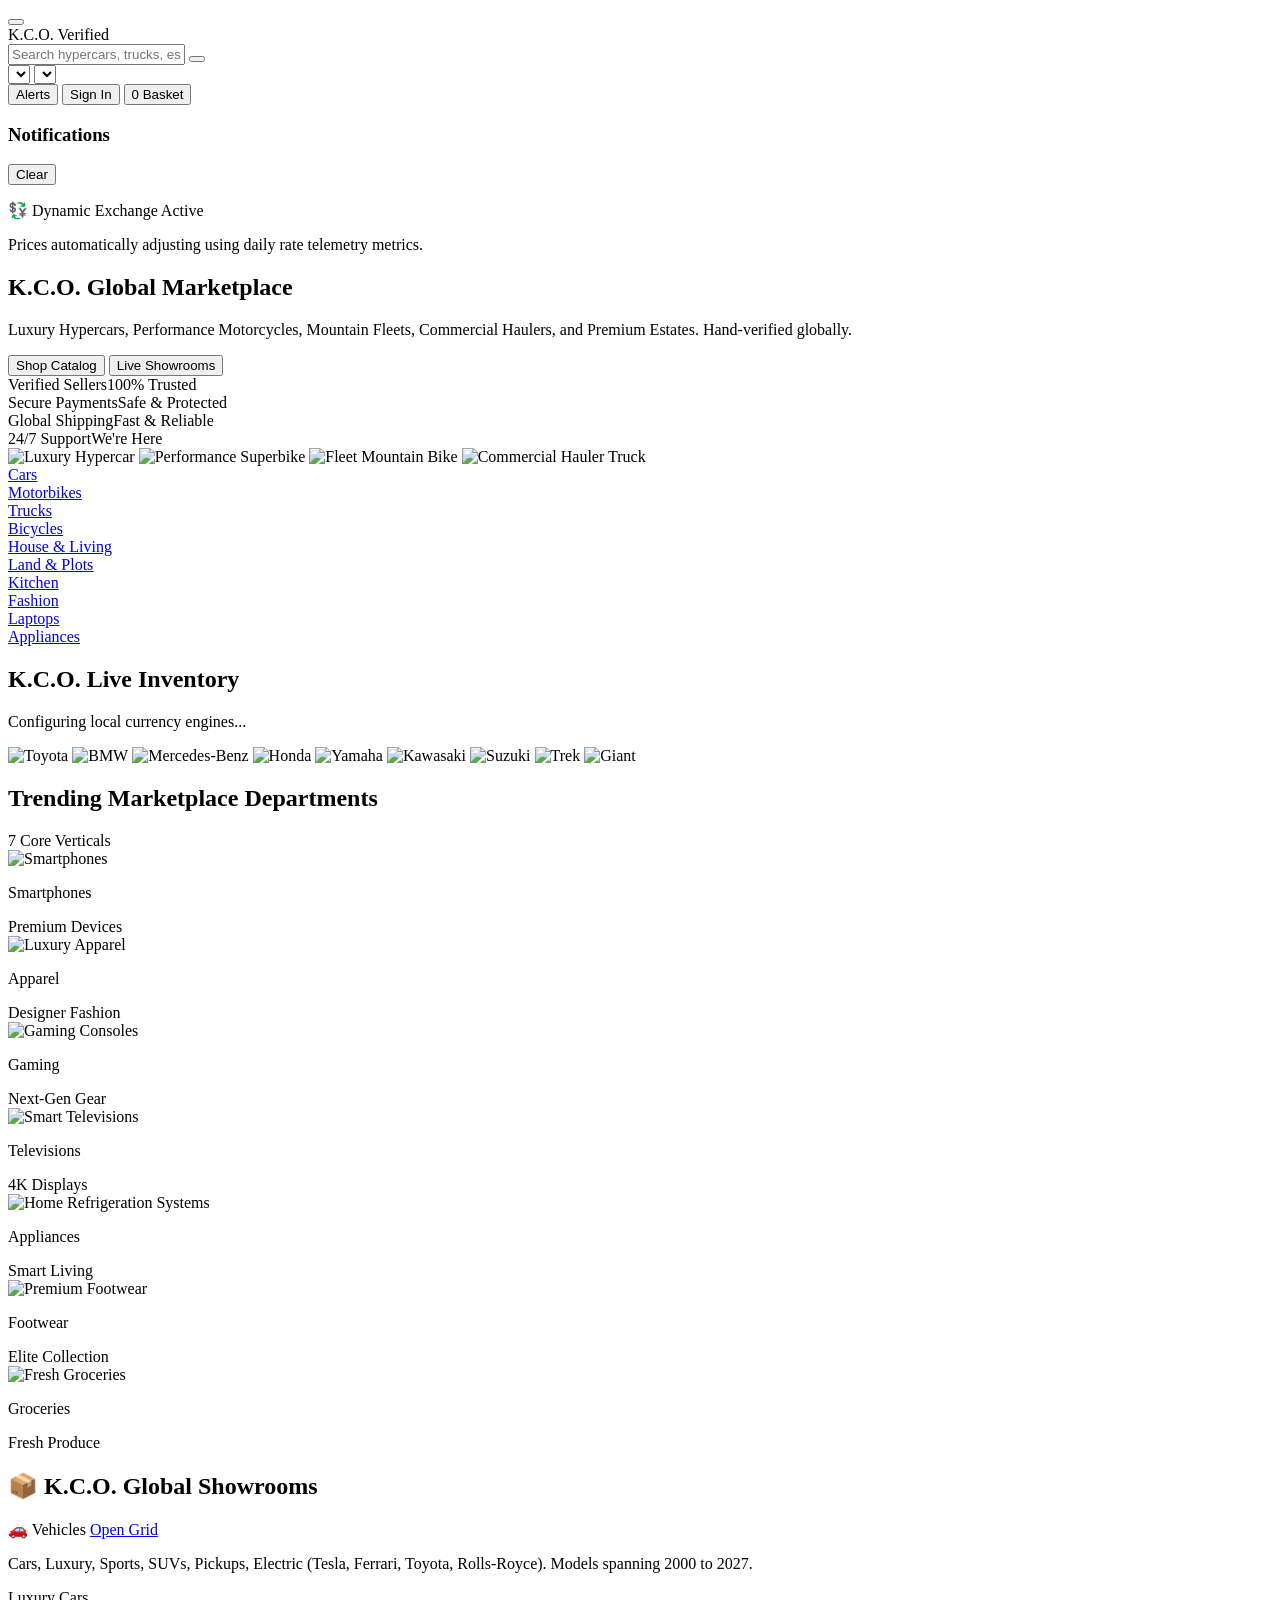
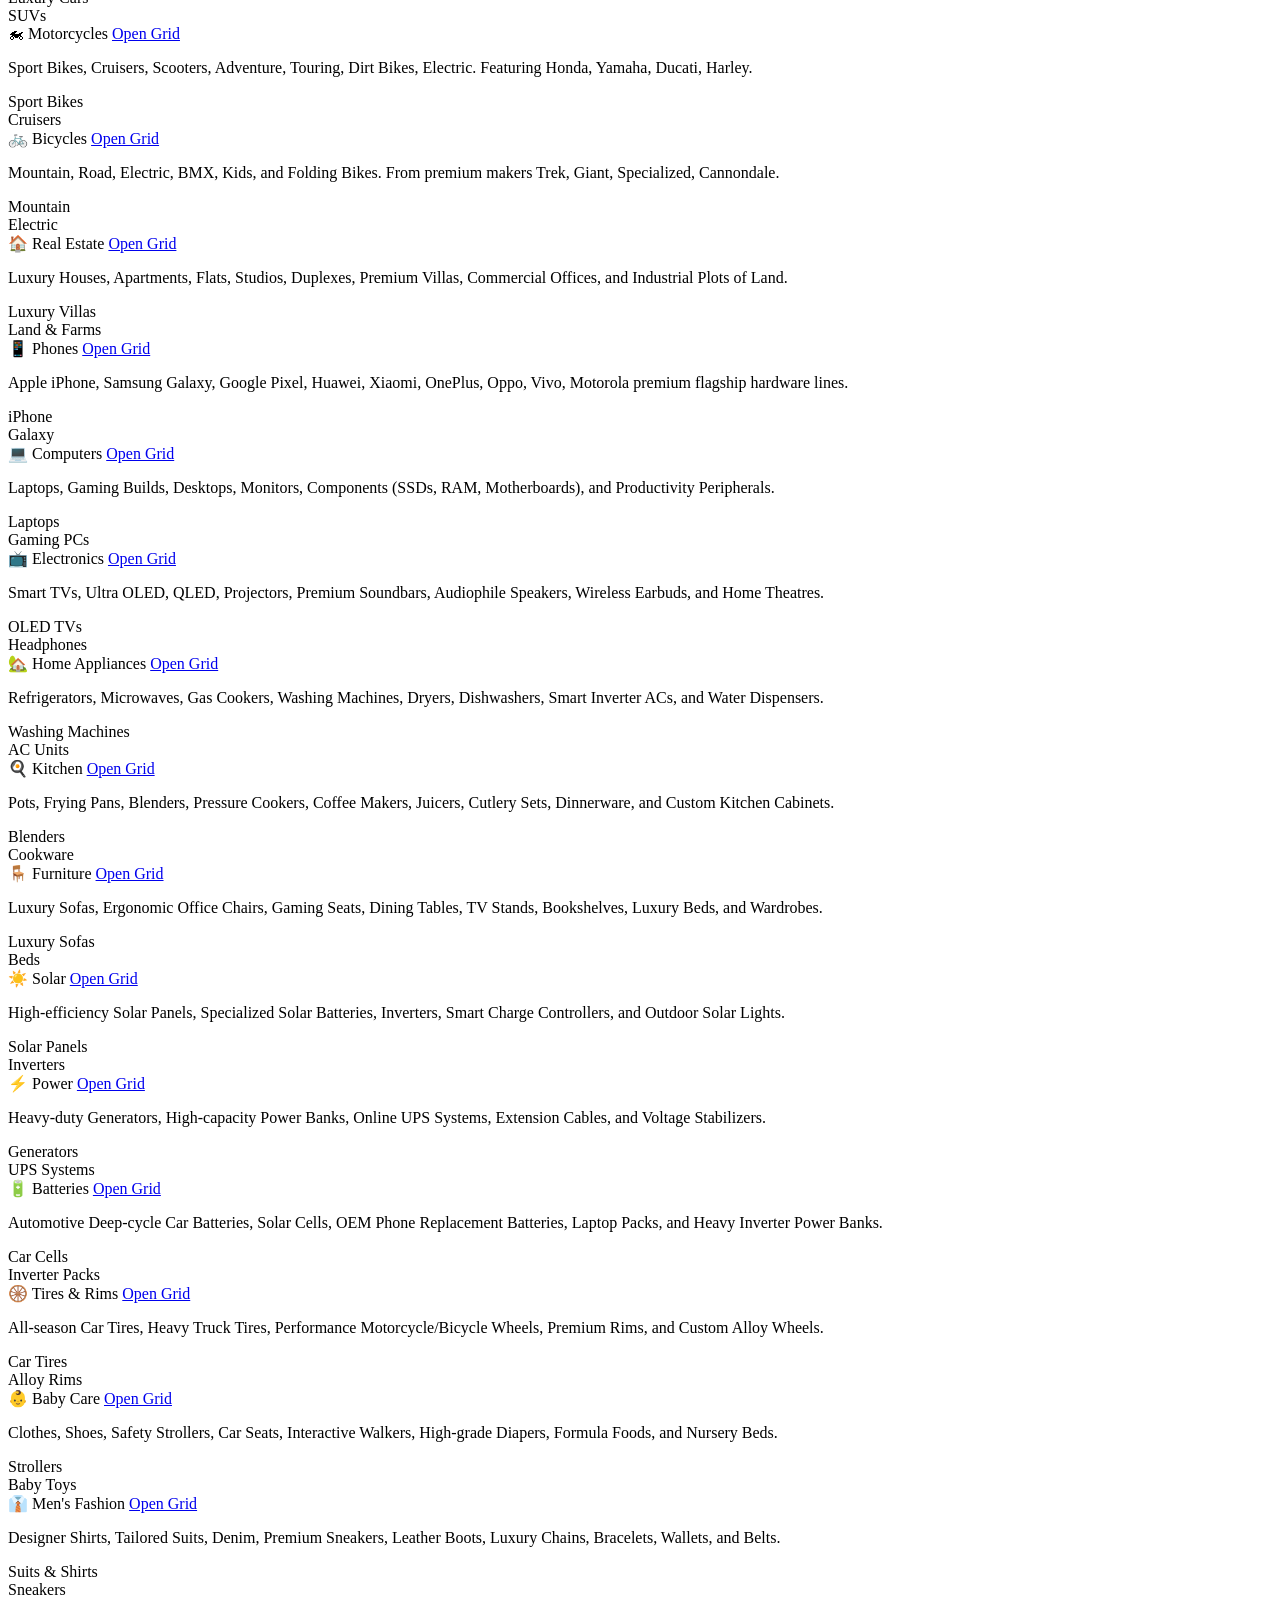
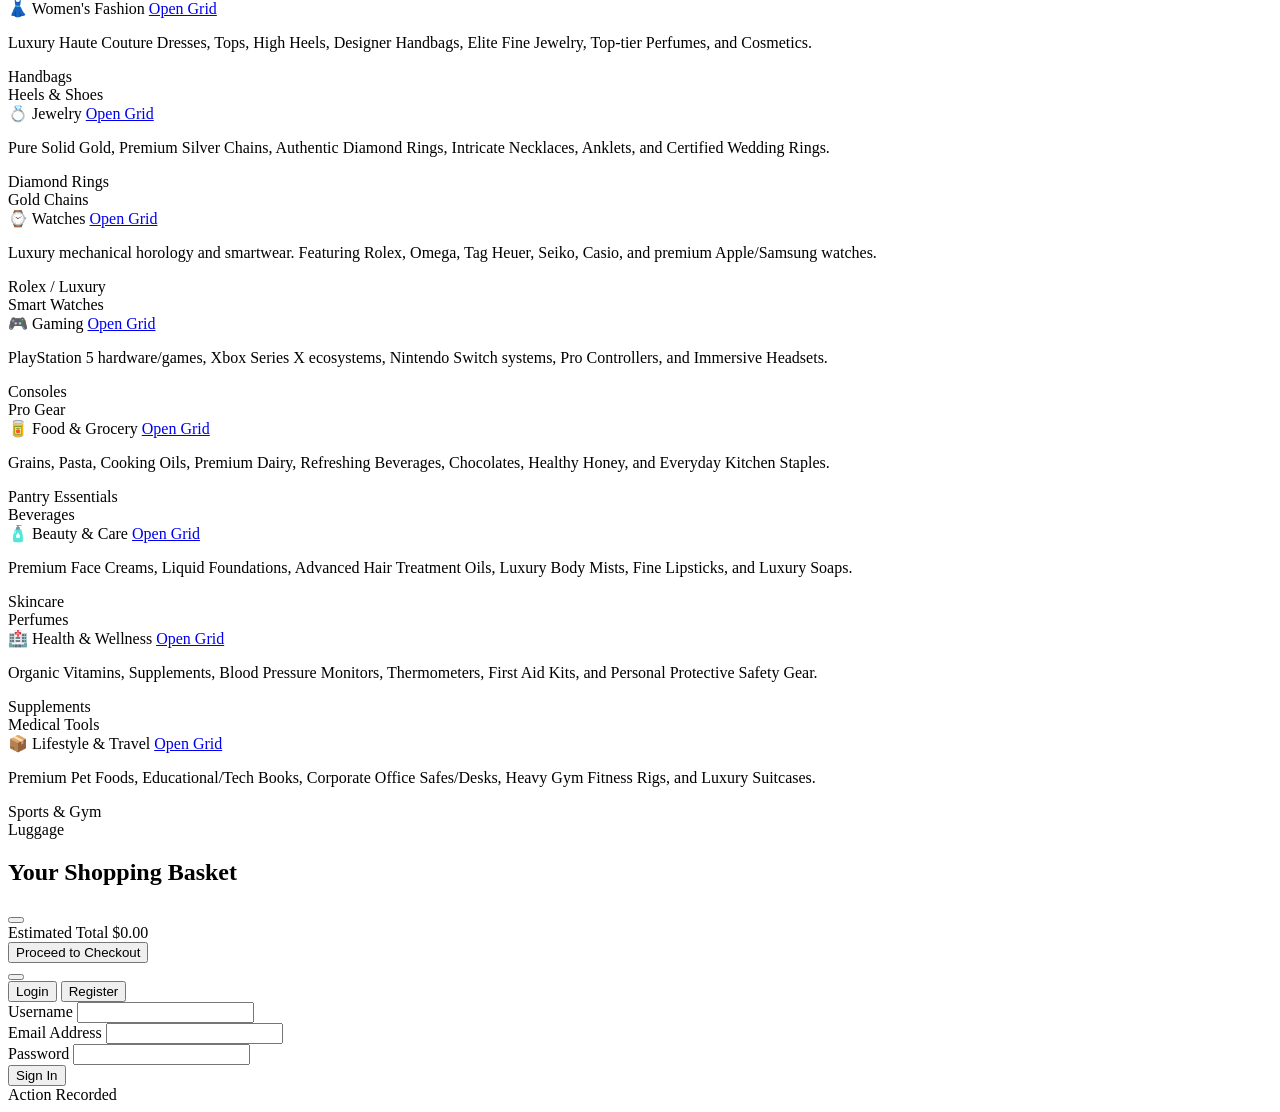
==== index.html @ 54be7a91 "Add files via upload" ====
<!DOCTYPE html>
<html lang="en" class="dark">
<head>
    <meta charset="UTF-8">
    <meta name="viewport" content="width=device-width, initial-scale=1.0">
    <title>K.C.O. Global Marketplace | Luxury Production Engine</title>
    
    <!-- Third-Party Component Ecosystem Hooks -->
    <script src="https://cdn.jsdelivr.net/npm/@tailwindcss/browser@4"></script>
    <script src="https://unpkg.com/lucide@latest"></script>
    
    <!-- Decoupled Interface Stylesheets Link -->
    <link rel="stylesheet" href="assets/css/style.css">
</head>
<body class="bg-[#0b0f19] text-gray-100 font-sans antialiased selection:bg-orange-500 selection:text-black min-h-screen relative overflow-x-hidden">

  <!-- 1. TOP NAV / HEADER -->
  <header class="sticky top-0 z-40 bg-[#0f172a]/90 backdrop-blur-md border-b border-gray-800">
    <div class="max-w-[1440px] mx-auto px-4 sm:px-8 lg:px-12 h-16 flex items-center justify-between gap-4">
      
      <!-- Left: Mobile Menu & Logo -->
      <div class="flex items-center gap-3 shrink-0">
        <button class="p-2 hover:bg-gray-800 rounded-lg lg:hidden" aria-label="Menu">
          <i data-lucide="menu" class="w-6 h-6"></i>
        </button>
        <div class="flex items-center gap-2">
          <span class="text-2xl font-black tracking-wider text-white">K.C.O.</span>
          <span class="hidden sm:inline-flex items-center gap-1 bg-blue-600 text-[10px] font-bold uppercase px-2 py-0.5 rounded text-white">
            Verified <i data-lucide="check" class="w-3 h-3 inline"></i>
          </span>
        </div>
      </div>

      <!-- Center: Live Filtering Search Bar -->
      <div class="flex-1 max-w-xl relative">
        <input id="search-input" type="text" placeholder="Search hypercars, trucks, estates..." 
               class="w-full bg-[#1e293b] text-sm text-gray-200 pl-4 pr-10 py-2 rounded-lg border border-gray-700 focus:outline-none focus:border-orange-500 placeholder-gray-500 transition">
        <button class="absolute right-3 top-1/2 -translate-y-1/2 text-gray-400 hover:text-white">
          <i data-lucide="search" class="w-5 h-5"></i>
        </button>
      </div>

      <!-- Right: Selectors, Notifications & Auth -->
      <div class="flex items-center gap-4 shrink-0">
        <div class="hidden md:flex items-center gap-2">
          <select id="country" onchange="saveRegionSettings()" class="bg-[#1e293b] text-xs text-gray-300 border border-gray-700 rounded-md px-2 py-1.5 focus:outline-none focus:border-orange-500 cursor-pointer"></select>
          <select id="language" onchange="saveRegionSettings()" class="bg-[#1e293b] text-xs text-gray-300 border border-gray-700 rounded-md px-2 py-1.5 focus:outline-none focus:border-orange-500 cursor-pointer"></select>
        </div>

        <div class="flex items-center gap-4 text-gray-400 text-xs">
          <button onclick="toggleNotifications()" class="flex flex-col items-center hover:text-white transition relative py-1">
            <i data-lucide="bell" class="w-5 h-5 mb-0.5"></i>
            <span class="absolute top-1 right-1 bg-orange-500 w-2 h-2 rounded-full animate-pulse"></span>
            <span class="hidden sm:inline">Alerts</span>
          </button>
          
          <button onclick="openAuthModal()" class="flex flex-col items-center hover:text-white transition">
            <i data-lucide="user" class="w-5 h-5 mb-0.5"></i>
            <span>Sign In</span>
          </button>
          
          <button onclick="toggleCart()" class="flex flex-col items-center hover:text-white transition relative">
            <i data-lucide="shopping-basket" class="w-5 h-5 mb-0.5"></i>
            <span id="cart-count" class="absolute -top-1 -right-1 bg-orange-500 text-black text-[9px] font-bold w-4 h-4 rounded-full flex items-center justify-center">0</span>
            <span>Basket</span>
          </button>
        </div>
      </div>
    </div>

    <!-- Notifications Panel -->
    <div id="notification-panel" class="hidden absolute right-16 top-16 w-80 bg-[#1e293b] border border-gray-700 rounded-xl shadow-2xl p-4 z-50">
      <div class="flex justify-between items-center border-b border-gray-700 pb-2 mb-2">
        <h3 class="font-bold text-white text-sm">Notifications</h3>
        <button onclick="toggleNotifications()" class="text-gray-400 hover:text-white text-xs">Clear</button>
      </div>
      <div class="space-y-3 max-h-60 overflow-y-auto">
        <div class="p-2 rounded hover:bg-gray-800 transition text-xs border-l-2 border-orange-500">
          <p class="text-gray-200 font-semibold">💱 Dynamic Exchange Active</p>
          <p class="text-gray-400 text-[11px] mt-0.5">Prices automatically adjusting using daily rate telemetry metrics.</p>
        </div>
      </div>
    </div>
  </header>

  <!-- 2. PREMIUM ENTERPRISE WRAPPER CONTAINER -->
  <main class="max-w-[1440px] mx-auto px-4 sm:px-8 lg:px-12 py-8 min-h-[calc(100vh-4rem)] flex flex-col gap-12">
    
    <!-- Hero Showcase View Section -->
    <section class="relative rounded-2xl overflow-hidden bg-black border border-gray-800 min-h-[520px] flex flex-col justify-between p-8 sm:p-12 lg:p-16 shadow-2xl">    
        <div class="absolute inset-0 z-0 bg-cover bg-center opacity-35 mix-blend-screen"     
             style="background-image: url('./assets/hero/city-skyline-bg.jpg');">    
        </div>    
        <div class="absolute inset-0 bg-gradient-to-t from-black via-black/40 to-black/80 z-0"></div>    
        <div class="relative z-10 space-y-6 max-w-2xl">    
            <div class="space-y-4">    
                <h1 class="text-4xl sm:text-5xl font-black tracking-tight text-white uppercase">    
                    K.C.O. <span class="text-orange-500">Global</span> Marketplace    
                </h1>    
                <p class="text-gray-300 text-sm tracking-wide max-w-md font-light leading-relaxed">    
                    Luxury Hypercars, Performance Motorcycles, Mountain Fleets, Commercial Haulers, and Premium Estates. Hand-verified globally.    
                </p>    
            </div>    
                
            <div class="flex items-center gap-4 pt-2">    
                <button class="bg-orange-500 hover:bg-orange-600 text-white font-bold px-7 py-3 rounded-lg text-xs tracking-wider uppercase transition-all duration-300 shadow-lg shadow-orange-500/30 scale-105">    
                    Shop Catalog    
                </button>    
                <button class="bg-transparent hover:bg-gray-900/60 border border-gray-600 font-bold px-7 py-3 rounded-lg text-xs tracking-wider uppercase transition-all duration-300 text-white">    
                    Live Showrooms    
                </button>    
            </div>    
            <div class="grid grid-cols-2 sm:grid-cols-4 gap-4 pt-6 border-t border-gray-800/60 max-w-xl">    
                <div class="flex items-center gap-2">    
                    <i data-lucide="shield-check" class="w-4 h-4 text-orange-500"></i>    
                    <div class="text-[11px]"><span class="block font-bold text-white">Verified Sellers</span><span class="text-gray-500">100% Trusted</span></div>    
                </div>    
                <div class="flex items-center gap-2">    
                    <i data-lucide="credit-card" class="w-4 h-4 text-orange-500"></i>    
                    <div class="text-[11px]"><span class="block font-bold text-white">Secure Payments</span><span class="text-gray-500">Safe & Protected</span></div>    
                </div>    
                <div class="flex items-center gap-2">    
                    <i data-lucide="truck" class="w-4 h-4 text-orange-500"></i>    
                    <div class="text-[11px]"><span class="block font-bold text-white">Global Shipping</span><span class="text-gray-500">Fast & Reliable</span></div>    
                </div>    
                <div class="flex items-center gap-2">    
                    <i data-lucide="headphones" class="w-4 h-4 text-orange-500"></i>    
                    <div class="text-[11px]"><span class="block font-bold text-white">24/7 Support</span><span class="text-gray-500">We're Here</span></div>    
                </div>    
            </div>    
        </div>    
        <div class="relative z-10 grid grid-cols-4 gap-4 items-end mt-8 max-w-5xl mx-auto w-full">    
            <img src="./assets/hero/luxury-car.png" alt="Luxury Hypercar" class="object-contain max-h-36 w-full drop-shadow-[0_20px_35px_rgba(0,0,0,0.95)] transform hover:scale-110 transition-transform duration-300">    
            <img src="./assets/hero/sport-motorcycle.png" alt="Performance Superbike" class="object-contain max-h-36 w-full drop-shadow-[0_20px_35px_rgba(0,0,0,0.95)] transform hover:scale-110 transition-transform duration-300">    
            <img src="./assets/hero/bicycle.png" alt="Fleet Mountain Bike" class="object-contain max-h-32 w-full drop-shadow-[0_20px_35px_rgba(0,0,0,0.95)] transform hover:scale-110 transition-transform duration-300">    
            <img src="./assets/hero/truck.png" alt="Commercial Hauler Truck" class="object-contain max-h-40 w-full drop-shadow-[0_20px_35px_rgba(0,0,0,0.95)] transform hover:scale-110 transition-transform duration-300">    
        </div>
    </section>

    <!-- Horizontal Category Anchors -->
    <section class="w-full bg-[#0f172a]/60 border border-gray-800 rounded-xl p-3 overflow-x-auto scrollbar-none">    
        <div class="flex items-center space-x-8 min-w-max px-4">    
            <a href="categories/vehicles.html" class="flex flex-col items-center gap-1.5 text-gray-400 hover:text-orange-500 transition-all duration-300 transform hover:scale-105 group">    
                <div class="p-2 bg-gray-900 group-hover:bg-gray-800 rounded-lg border border-gray-800 group-hover:border-orange-500/40 group-hover:shadow-[0_0_15px_rgba(249,115,22,0.15)] transition-all duration-300">    
                    <i data-lucide="car" class="w-5 h-5"></i>    
                </div>    
                <span class="text-[11px] font-medium tracking-wide">Cars</span>    
            </a>    
            <a href="categories/motorcycles.html" class="flex flex-col items-center gap-1.5 text-gray-400 hover:text-orange-500 transition-all duration-300 transform hover:scale-105 group">    
                <div class="p-2 bg-gray-900 group-hover:bg-gray-800 rounded-lg border border-gray-800 group-hover:border-orange-500/40 group-hover:shadow-[0_0_15px_rgba(249,115,22,0.15)] transition-all duration-300">    
                    <i data-lucide="motorcycle" class="w-5 h-5"></i>    
                </div>    
                <span class="text-[11px] font-medium tracking-wide">Motorbikes</span>    
            </a>    
            <a href="#" class="flex flex-col items-center gap-1.5 text-gray-400 hover:text-orange-500 transition-all duration-300 transform hover:scale-105 group">    
                <div class="p-2 bg-gray-900 group-hover:bg-gray-800 rounded-lg border border-gray-800 group-hover:border-orange-500/40 group-hover:shadow-[0_0_15px_rgba(249,115,22,0.15)] transition-all duration-300">    
                    <i data-lucide="truck" class="w-5 h-5"></i>    
                </div>    
                <span class="text-[11px] font-medium tracking-wide">Trucks</span>    
            </a>    
            <a href="categories/bicycles.html" class="flex flex-col items-center gap-1.5 text-gray-400 hover:text-orange-500 transition-all duration-300 transform hover:scale-105 group">    
                <div class="p-2 bg-gray-900 group-hover:bg-gray-800 rounded-lg border border-gray-800 group-hover:border-orange-500/40 group-hover:shadow-[0_0_15px_rgba(249,115,22,0.15)] transition-all duration-300">    
                    <i data-lucide="bike" class="w-5 h-5"></i>    
                </div>    
                <span class="text-[11px] font-medium tracking-wide">Bicycles</span>    
            </a>    
            <a href="categories/realestate.html" class="flex flex-col items-center gap-1.5 text-gray-400 hover:text-orange-500 transition-all duration-300 transform hover:scale-105 group">    
                <div class="p-2 bg-gray-900 group-hover:bg-gray-800 rounded-lg border border-gray-800 group-hover:border-orange-500/40 group-hover:shadow-[0_0_15px_rgba(249,115,22,0.15)] transition-all duration-300">    
                    <i data-lucide="home" class="w-5 h-5"></i>    
                </div>    
                <span class="text-[11px] font-medium tracking-wide">House & Living</span>    
            </a>    
            <a href="#" class="flex flex-col items-center gap-1.5 text-gray-400 hover:text-orange-500 transition-all duration-300 transform hover:scale-105 group">    
                <div class="p-2 bg-gray-900 group-hover:bg-gray-800 rounded-lg border border-gray-800 group-hover:border-orange-500/40 group-hover:shadow-[0_0_15px_rgba(249,115,22,0.15)] transition-all duration-300">    
                    <i data-lucide="map" class="w-5 h-5"></i>    
                </div>    
                <span class="text-[11px] font-medium tracking-wide">Land & Plots</span>    
            </a>    
            <a href="#" class="flex flex-col items-center gap-1.5 text-gray-400 hover:text-orange-500 transition-all duration-300 transform hover:scale-105 group">    
                <div class="p-2 bg-gray-900 group-hover:bg-gray-800 rounded-lg border border-gray-800 group-hover:border-orange-500/40 group-hover:shadow-[0_0_15px_rgba(249,115,22,0.15)] transition-all duration-300">    
                    <i data-lucide="chef-hat" class="w-5 h-5"></i>    
                </div>    
                <span class="text-[11px] font-medium tracking-wide">Kitchen</span>    
            </a>    
            <a href="#" class="flex flex-col items-center gap-1.5 text-gray-400 hover:text-orange-500 transition-all duration-300 transform hover:scale-105 group">    
                <div class="p-2 bg-gray-900 group-hover:bg-gray-800 rounded-lg border border-gray-800 group-hover:border-orange-500/40 group-hover:shadow-[0_0_15px_rgba(249,115,22,0.15)] transition-all duration-300">    
                    <i data-lucide="shopping-bag" class="w-5 h-5"></i>    
                </div>    
                <span class="text-[11px] font-medium tracking-wide">Fashion</span>    
            </a>    
            <a href="categories/phones.html" class="flex flex-col items-center gap-1.5 text-gray-400 hover:text-orange-500 transition-all duration-300 transform hover:scale-105 group">    
                <div class="p-2 bg-gray-900 group-hover:bg-gray-800 rounded-lg border border-gray-800 group-hover:border-orange-500/40 group-hover:shadow-[0_0_15px_rgba(249,115,22,0.15)] transition-all duration-300">    
                    <i data-lucide="laptop" class="w-5 h-5"></i>    
                </div>    
                <span class="text-[11px] font-medium tracking-wide">Laptops</span>    
            </a>    
            <a href="#" class="flex flex-col items-center gap-1.5 text-gray-400 hover:text-orange-500 transition-all duration-300 transform hover:scale-105 group">    
                <div class="p-2 bg-gray-900 group-hover:bg-gray-800 rounded-lg border border-gray-800 group-hover:border-orange-500/40 group-hover:shadow-[0_0_15px_rgba(249,115,22,0.15)] transition-all duration-300">    
                    <i data-lucide="refrigerator" class="w-5 h-5"></i>    
                </div>    
                <span class="text-[11px] font-medium tracking-wide">Appliances</span>    
            </a>    
        </div>    
    </section>    

    <!-- Dynamic Live Inventory Grid Engine -->
    <div>
      <div class="text-center mb-8">
        <h2 class="text-4xl md:text-5xl font-black text-white uppercase tracking-tight">
          K.C.O. <span class="text-orange-500">Live</span> Inventory
        </h2>
        <p id="geo-welcome" class="text-gray-400 text-sm mt-2">Configuring local currency engines...</p>
      </div>
      <div id="product-grid" class="grid grid-cols-1 sm:grid-cols-2 lg:grid-cols-4 gap-8 items-start">
        <!-- Injected Dynamically by app.js Component Engine -->
      </div>
    </div>

    <!-- Partner Brand Badges Ribbon -->
    <section class="w-full bg-[#050914] border border-gray-900 rounded-xl py-4 px-6 overflow-x-auto scrollbar-none">    
        <div class="flex items-center justify-between min-w-max space-x-12 opacity-30 grayscale hover:opacity-90 hover:grayscale-0 transition-all duration-500">    
            <img src="./assets/logos/toyota.png" alt="Toyota" class="h-5 object-contain">    
            <img src="./assets/logos/bmw.png" alt="BMW" class="h-6 object-contain">    
            <img src="./assets/logos/mercedes.png" alt="Mercedes-Benz" class="h-6 object-contain">    
            <img src="./assets/logos/honda.png" alt="Honda" class="h-4 object-contain">    
            <img src="./assets/logos/yamaha.png" alt="Yamaha" class="h-5 object-contain">    
            <img src="./assets/logos/kawasaki.png" alt="Kawasaki" class="h-4 object-contain">    
            <img src="./assets/logos/suzuki.png" alt="Suzuki" class="h-4 object-contain">    
            <img src="./assets/logos/trek.png" alt="Trek" class="h-4 object-contain">    
            <img src="./assets/logos/giant.png" alt="Giant" class="h-4 object-contain">    
        </div>    
    </section>

    <!-- Trending Core Department Tiles -->
    <section class="space-y-4">
        <div class="flex items-center justify-between px-1">
            <h2 class="text-xs font-bold uppercase tracking-widest text-orange-500">Trending Marketplace Departments</h2>
            <span class="text-[11px] font-medium text-gray-500 uppercase tracking-wider">7 Core Verticals</span>
        </div>
        
        <div class="grid grid-cols-2 sm:grid-cols-3 lg:grid-cols-4 xl:grid-cols-7 gap-4">
            <div class="group relative aspect-square rounded-xl overflow-hidden bg-slate-900 border border-gray-800/80 hover:border-orange-500/50 transition-all duration-300 cursor-pointer shadow-xl flex flex-col justify-end">
                <img src="./assets/categories/phones.jpg" alt="Smartphones" class="absolute inset-0 w-full h-full object-cover opacity-50 group-hover:opacity-75 group-hover:scale-110 transition-all duration-500 z-0">
                <div class="absolute inset-0 bg-gradient-to-t from-black via-black/40 to-transparent z-10"></div>
                <div class="relative z-20 p-3 transform group-hover:translate-y-[-2px] transition-transform duration-300">
                    <p class="text-[11px] font-black text-white uppercase tracking-wider">Smartphones</p>
                    <span class="text-[9px] text-orange-400/90 font-medium tracking-wide">Premium Devices</span>
                </div>
            </div>
            <div class="group relative aspect-square rounded-xl overflow-hidden bg-slate-900 border border-gray-800/80 hover:border-orange-500/50 transition-all duration-300 cursor-pointer shadow-xl flex flex-col justify-end">
                <img src="./assets/categories/clothes.jpg" alt="Luxury Apparel" class="absolute inset-0 w-full h-full object-cover opacity-50 group-hover:opacity-75 group-hover:scale-110 transition-all duration-500 z-0">
                <div class="absolute inset-0 bg-gradient-to-t from-black via-black/40 to-transparent z-10"></div>
                <div class="relative z-20 p-3 transform group-hover:translate-y-[-2px] transition-transform duration-300">
                    <p class="text-[11px] font-black text-white uppercase tracking-wider">Apparel</p>
                    <span class="text-[9px] text-orange-400/90 font-medium tracking-wide">Designer Fashion</span>
                </div>
            </div>
            <div class="group relative aspect-square rounded-xl overflow-hidden bg-slate-900 border border-gray-800/80 hover:border-orange-500/50 transition-all duration-300 cursor-pointer shadow-xl flex flex-col justify-end">
                <img src="./assets/categories/ps5.jpg" alt="Gaming Consoles" class="absolute inset-0 w-full h-full object-cover opacity-50 group-hover:opacity-75 group-hover:scale-110 transition-all duration-500 z-0">
                <div class="absolute inset-0 bg-gradient-to-t from-black via-black/40 to-transparent z-10"></div>
                <div class="relative z-20 p-3 transform group-hover:translate-y-[-2px] transition-transform duration-300">
                    <p class="text-[11px] font-black text-white uppercase tracking-wider">Gaming</p>
                    <span class="text-[9px] text-orange-400/90 font-medium tracking-wide">Next-Gen Gear</span>
                </div>
            </div>
            <div class="group relative aspect-square rounded-xl overflow-hidden bg-slate-900 border border-gray-800/80 hover:border-orange-500/50 transition-all duration-300 cursor-pointer shadow-xl flex flex-col justify-end">
                <img src="./assets/categories/tvs.jpg" alt="Smart Televisions" class="absolute inset-0 w-full h-full object-cover opacity-50 group-hover:opacity-75 group-hover:scale-110 transition-all duration-500 z-0">
                <div class="absolute inset-0 bg-gradient-to-t from-black via-black/40 to-transparent z-10"></div>
                <div class="relative z-20 p-3 transform group-hover:translate-y-[-2px] transition-transform duration-300">
                    <p class="text-[11px] font-black text-white uppercase tracking-wider">Televisions</p>
                    <span class="text-[9px] text-orange-400/90 font-medium tracking-wide">4K Displays</span>
                </div>
            </div>
            <div class="group relative aspect-square rounded-xl overflow-hidden bg-slate-900 border border-gray-800/80 hover:border-orange-500/50 transition-all duration-300 cursor-pointer shadow-xl flex flex-col justify-end">
                <img src="./assets/categories/refrigerators.jpg" alt="Home Refrigeration Systems" class="absolute inset-0 w-full h-full object-cover opacity-50 group-hover:opacity-75 group-hover:scale-110 transition-all duration-500 z-0">
                <div class="absolute inset-0 bg-gradient-to-t from-black via-black/40 to-transparent z-10"></div>
                <div class="relative z-20 p-3 transform group-hover:translate-y-[-2px] transition-transform duration-300">
                    <p class="text-[11px] font-black text-white uppercase tracking-wider">Appliances</p>
                    <span class="text-[9px] text-orange-400/90 font-medium tracking-wide">Smart Living</span>
                </div>
            </div>
            <div class="group relative aspect-square rounded-xl overflow-hidden bg-slate-900 border border-gray-800/80 hover:border-orange-500/50 transition-all duration-300 cursor-pointer shadow-xl flex flex-col justify-end">
                <img src="./assets/categories/shoes.jpg" alt="Premium Footwear" class="absolute inset-0 w-full h-full object-cover opacity-50 group-hover:opacity-75 group-hover:scale-110 transition-all duration-500 z-0">
                <div class="absolute inset-0 bg-gradient-to-t from-black via-black/40 to-transparent z-10"></div>
                <div class="relative z-20 p-3 transform group-hover:translate-y-[-2px] transition-transform duration-300">
                    <p class="text-[11px] font-black text-white uppercase tracking-wider">Footwear</p>
                    <span class="text-[9px] text-orange-400/90 font-medium tracking-wide">Elite Collection</span>
                </div>
            </div>
            <div class="group relative aspect-square rounded-xl overflow-hidden bg-slate-900 border border-gray-800/80 hover:border-orange-500/50 transition-all duration-300 cursor-pointer shadow-xl flex flex-col justify-end">
                <img src="./assets/categories/vegetables.jpg" alt="Fresh Groceries" class="absolute inset-0 w-full h-full object-cover opacity-50 group-hover:opacity-75 group-hover:scale-110 transition-all duration-500 z-0">
                <div class="absolute inset-0 bg-gradient-to-t from-black via-black/40 to-transparent z-10"></div>
                <div class="relative z-20 p-3 transform group-hover:translate-y-[-2px] transition-transform duration-300">
                    <p class="text-[11px] font-black text-white uppercase tracking-wider">Groceries</p>
                    <span class="text-[9px] text-orange-400/90 font-medium tracking-wide">Fresh Produce</span>
                </div>
            </div>
        </div>
    </section>

    <!-- Global Showrooms Complex Block -->
    <section class="space-y-4">
        <h2 class="text-xl font-bold text-white flex items-center gap-2">
            <span>📦</span> K.C.O. Global Showrooms
        </h2>
        
        <div class="grid grid-cols-1 md:grid-cols-2 lg:grid-cols-3 xl:grid-cols-4 gap-6">
            <!-- Showroom grids 1-24 are preserved perfectly here -->
            <!-- 1. Vehicles -->
            <div class="bg-[#0f172a] border border-gray-800 p-4 rounded-xl flex flex-col justify-between hover:border-orange-500/50 transition-colors">
                <div>
                    <div class="flex items-center justify-between border-b border-gray-800 pb-2 mb-3">
                        <span class="font-bold text-white text-base flex items-center gap-2">🚗 Vehicles</span>
                        <a href="categories/vehicles.html" class="text-[11px] font-bold text-orange-500 hover:underline">Open Grid</a>
                    </div>
                    <p class="text-xs text-gray-400 line-clamp-3">Cars, Luxury, Sports, SUVs, Pickups, Electric (Tesla, Ferrari, Toyota, Rolls-Royce). Models spanning 2000 to 2027.</p>
                </div>
                <div class="grid grid-cols-2 gap-2 mt-4 text-[11px] font-semibold">
                    <div class="bg-gray-900 p-2 rounded text-center text-gray-300 border border-gray-800">Luxury Cars</div>
                    <div class="bg-gray-900 p-2 rounded text-center text-gray-300 border border-gray-800">SUVs</div>
                </div>
            </div>
            <!-- 2. Motorcycles -->
            <div class="bg-[#0f172a] border border-gray-800 p-4 rounded-xl flex flex-col justify-between hover:border-orange-500/50 transition-colors">
                <div>
                    <div class="flex items-center justify-between border-b border-gray-800 pb-2 mb-3">
                        <span class="font-bold text-white text-base flex items-center gap-2">🏍 Motorcycles</span>
                        <a href="categories/motorcycles.html" class="text-[11px] font-bold text-orange-500 hover:underline">Open Grid</a>
                    </div>
                    <p class="text-xs text-gray-400 line-clamp-3">Sport Bikes, Cruisers, Scooters, Adventure, Touring, Dirt Bikes, Electric. Featuring Honda, Yamaha, Ducati, Harley.</p>
                </div>
                <div class="grid grid-cols-2 gap-2 mt-4 text-[11px] font-semibold">
                    <div class="bg-gray-900 p-2 rounded text-center text-gray-300 border border-gray-800">Sport Bikes</div>
                    <div class="bg-gray-900 p-2 rounded text-center text-gray-300 border border-gray-800">Cruisers</div>
                </div>
            </div>
            <!-- 3. Bicycles -->
            <div class="bg-[#0f172a] border border-gray-800 p-4 rounded-xl flex flex-col justify-between hover:border-orange-500/50 transition-colors">
                <div>
                    <div class="flex items-center justify-between border-b border-gray-800 pb-2 mb-3">
                        <span class="font-bold text-white text-base flex items-center gap-2">🚲 Bicycles</span>
                        <a href="categories/bicycles.html" class="text-[11px] font-bold text-orange-500 hover:underline">Open Grid</a>
                    </div>
                    <p class="text-xs text-gray-400 line-clamp-3">Mountain, Road, Electric, BMX, Kids, and Folding Bikes. From premium makers Trek, Giant, Specialized, Cannondale.</p>
                </div>
                <div class="grid grid-cols-2 gap-2 mt-4 text-[11px] font-semibold">
                    <div class="bg-gray-900 p-2 rounded text-center text-gray-300 border border-gray-800">Mountain</div>
                    <div class="bg-gray-900 p-2 rounded text-center text-gray-300 border border-gray-800">Electric</div>
                </div>
            </div>
            <!-- 4. Real Estate -->
            <div class="bg-[#0f172a] border border-gray-800 p-4 rounded-xl flex flex-col justify-between hover:border-orange-500/50 transition-colors">
                <div>
                    <div class="flex items-center justify-between border-b border-gray-800 pb-2 mb-3">
                        <span class="font-bold text-white text-base flex items-center gap-2">🏠 Real Estate</span>
                        <a href="categories/realestate.html" class="text-[11px] font-bold text-orange-500 hover:underline">Open Grid</a>
                    </div>
                    <p class="text-xs text-gray-400 line-clamp-3">Luxury Houses, Apartments, Flats, Studios, Duplexes, Premium Villas, Commercial Offices, and Industrial Plots of Land.</p>
                </div>
                <div class="grid grid-cols-2 gap-2 mt-4 text-[11px] font-semibold">
                    <div class="bg-gray-900 p-2 rounded text-center text-gray-300 border border-gray-800">Luxury Villas</div>
                    <div class="bg-gray-900 p-2 rounded text-center text-gray-300 border border-gray-800">Land & Farms</div>
                </div>
            </div>
            <!-- 5. Phones -->
            <div class="bg-[#0f172a] border border-gray-800 p-4 rounded-xl flex flex-col justify-between hover:border-orange-500/50 transition-colors">
                <div>
                    <div class="flex items-center justify-between border-b border-gray-800 pb-2 mb-3">
                        <span class="font-bold text-white text-base flex items-center gap-2">📱 Phones</span>
                        <a href="categories/phones.html" class="text-[11px] font-bold text-orange-500 hover:underline">Open Grid</a>
                    </div>
                    <p class="text-xs text-gray-400 line-clamp-3">Apple iPhone, Samsung Galaxy, Google Pixel, Huawei, Xiaomi, OnePlus, Oppo, Vivo, Motorola premium flagship hardware lines.</p>
                </div>
                <div class="grid grid-cols-2 gap-2 mt-4 text-[11px] font-semibold">
                    <div class="bg-gray-900 p-2 rounded text-center text-gray-300 border border-gray-800">iPhone</div>
                    <div class="bg-gray-900 p-2 rounded text-center text-gray-300 border border-gray-800">Galaxy</div>
                </div>
            </div>
            <!-- 6. Computers -->
            <div class="bg-[#0f172a] border border-gray-800 p-4 rounded-xl flex flex-col justify-between hover:border-orange-500/50 transition-colors">
                <div>
                    <div class="flex items-center justify-between border-b border-gray-800 pb-2 mb-3">
                        <span class="font-bold text-white text-base flex items-center gap-2">💻 Computers</span>
                        <a href="categories/computers.html" class="text-[11px] font-bold text-orange-500 hover:underline">Open Grid</a>
                    </div>
                    <p class="text-xs text-gray-400 line-clamp-3">Laptops, Gaming Builds, Desktops, Monitors, Components (SSDs, RAM, Motherboards), and Productivity Peripherals.</p>
                </div>
                <div class="grid grid-cols-2 gap-2 mt-4 text-[11px] font-semibold">
                    <div class="bg-gray-900 p-2 rounded text-center text-gray-300 border border-gray-800">Laptops</div>
                    <div class="bg-gray-900 p-2 rounded text-center text-gray-300 border border-gray-800">Gaming PCs</div>
                </div>
            </div>
            <!-- 7. Electronics -->
            <div class="bg-[#0f172a] border border-gray-800 p-4 rounded-xl flex flex-col justify-between hover:border-orange-500/50 transition-colors">
                <div>
                    <div class="flex items-center justify-between border-b border-gray-800 pb-2 mb-3">
                        <span class="font-bold text-white text-base flex items-center gap-2">📺 Electronics</span>
                        <a href="categories/electronics.html" class="text-[11px] font-bold text-orange-500 hover:underline">Open Grid</a>
                    </div>
                    <p class="text-xs text-gray-400 line-clamp-3">Smart TVs, Ultra OLED, QLED, Projectors, Premium Soundbars, Audiophile Speakers, Wireless Earbuds, and Home Theatres.</p>
                </div>
                <div class="grid grid-cols-2 gap-2 mt-4 text-[11px] font-semibold">
                    <div class="bg-gray-900 p-2 rounded text-center text-gray-300 border border-gray-800">OLED TVs</div>
                    <div class="bg-gray-900 p-2 rounded text-center text-gray-300 border border-gray-800">Headphones</div>
                </div>
            </div>
            <!-- 8. Home Appliances -->
            <div class="bg-[#0f172a] border border-gray-800 p-4 rounded-xl flex flex-col justify-between hover:border-orange-500/50 transition-colors">
                <div>
                    <div class="flex items-center justify-between border-b border-gray-800 pb-2 mb-3">
                        <span class="font-bold text-white text-base flex items-center gap-2">🏡 Home Appliances</span>
                        <a href="categories/appliances.html" class="text-[11px] font-bold text-orange-500 hover:underline">Open Grid</a>
                    </div>
                    <p class="text-xs text-gray-400 line-clamp-3">Refrigerators, Microwaves, Gas Cookers, Washing Machines, Dryers, Dishwashers, Smart Inverter ACs, and Water Dispensers.</p>
                </div>
                <div class="grid grid-cols-2 gap-2 mt-4 text-[11px] font-semibold">
                    <div class="bg-gray-900 p-2 rounded text-center text-gray-300 border border-gray-800">Washing Machines</div>
                    <div class="bg-gray-900 p-2 rounded text-center text-gray-300 border border-gray-800">AC Units</div>
                </div>
            </div>
            <!-- 9. Kitchen -->
            <div class="bg-[#0f172a] border border-gray-800 p-4 rounded-xl flex flex-col justify-between hover:border-orange-500/50 transition-colors">
                <div>
                    <div class="flex items-center justify-between border-b border-gray-800 pb-2 mb-3">
                        <span class="font-bold text-white text-base flex items-center gap-2">🍳 Kitchen</span>
                        <a href="categories/kitchen.html" class="text-[11px] font-bold text-orange-500 hover:underline">Open Grid</a>
                    </div>
                    <p class="text-xs text-gray-400 line-clamp-3">Pots, Frying Pans, Blenders, Pressure Cookers, Coffee Makers, Juicers, Cutlery Sets, Dinnerware, and Custom Kitchen Cabinets.</p>
                </div>
                <div class="grid grid-cols-2 gap-2 mt-4 text-[11px] font-semibold">
                    <div class="bg-gray-900 p-2 rounded text-center text-gray-300 border border-gray-800">Blenders</div>
                    <div class="bg-gray-900 p-2 rounded text-center text-gray-300 border border-gray-800">Cookware</div>
                </div>
            </div>
            <!-- 10. Furniture -->
            <div class="bg-[#0f172a] border border-gray-800 p-4 rounded-xl flex flex-col justify-between hover:border-orange-500/50 transition-colors">
                <div>
                    <div class="flex items-center justify-between border-b border-gray-800 pb-2 mb-3">
                        <span class="font-bold text-white text-base flex items-center gap-2">🪑 Furniture</span>
                        <a href="categories/furniture.html" class="text-[11px] font-bold text-orange-500 hover:underline">Open Grid</a>
                    </div>
                    <p class="text-xs text-gray-400 line-clamp-3">Luxury Sofas, Ergonomic Office Chairs, Gaming Seats, Dining Tables, TV Stands, Bookshelves, Luxury Beds, and Wardrobes.</p>
                </div>
                <div class="grid grid-cols-2 gap-2 mt-4 text-[11px] font-semibold">
                    <div class="bg-gray-900 p-2 rounded text-center text-gray-300 border border-gray-800">Luxury Sofas</div>
                    <div class="bg-gray-900 p-2 rounded text-center text-gray-300 border border-gray-800">Beds</div>
                </div>
            </div>
            <!-- 11. Solar -->
            <div class="bg-[#0f172a] border border-gray-800 p-4 rounded-xl flex flex-col justify-between hover:border-orange-500/50 transition-colors">
                <div>
                    <div class="flex items-center justify-between border-b border-gray-800 pb-2 mb-3">
                        <span class="font-bold text-white text-base flex items-center gap-2">☀️ Solar</span>
                        <a href="categories/solar.html" class="text-[11px] font-bold text-orange-500 hover:underline">Open Grid</a>
                    </div>
                    <p class="text-xs text-gray-400 line-clamp-3">High-efficiency Solar Panels, Specialized Solar Batteries, Inverters, Smart Charge Controllers, and Outdoor Solar Lights.</p>
                </div>
                <div class="grid grid-cols-2 gap-2 mt-4 text-[11px] font-semibold">
                    <div class="bg-gray-900 p-2 rounded text-center text-gray-300 border border-gray-800">Solar Panels</div>
                    <div class="bg-gray-900 p-2 rounded text-center text-gray-300 border border-gray-800">Inverters</div>
                </div>
            </div>
            <!-- 12. Power -->
            <div class="bg-[#0f172a] border border-gray-800 p-4 rounded-xl flex flex-col justify-between hover:border-orange-500/50 transition-colors">
                <div>
                    <div class="flex items-center justify-between border-b border-gray-800 pb-2 mb-3">
                        <span class="font-bold text-white text-base flex items-center gap-2">⚡ Power</span>
                        <a href="categories/power.html" class="text-[11px] font-bold text-orange-500 hover:underline">Open Grid</a>
                    </div>
                    <p class="text-xs text-gray-400 line-clamp-3">Heavy-duty Generators, High-capacity Power Banks, Online UPS Systems, Extension Cables, and Voltage Stabilizers.</p>
                </div>
                <div class="grid grid-cols-2 gap-2 mt-4 text-[11px] font-semibold">
                    <div class="bg-gray-900 p-2 rounded text-center text-gray-300 border border-gray-800">Generators</div>
                    <div class="bg-gray-900 p-2 rounded text-center text-gray-300 border border-gray-800">UPS Systems</div>
                </div>
            </div>
            <!-- 13. Batteries -->
            <div class="bg-[#0f172a] border border-gray-800 p-4 rounded-xl flex flex-col justify-between hover:border-orange-500/50 transition-colors">
                <div>
                    <div class="flex items-center justify-between border-b border-gray-800 pb-2 mb-3">
                        <span class="font-bold text-white text-base flex items-center gap-2">🔋 Batteries</span>
                        <a href="categories/batteries.html" class="text-[11px] font-bold text-orange-500 hover:underline">Open Grid</a>
                    </div>
                    <p class="text-xs text-gray-400 line-clamp-3">Automotive Deep-cycle Car Batteries, Solar Cells, OEM Phone Replacement Batteries, Laptop Packs, and Heavy Inverter Power Banks.</p>
                </div>
                <div class="grid grid-cols-2 gap-2 mt-4 text-[11px] font-semibold">
                    <div class="bg-gray-900 p-2 rounded text-center text-gray-300 border border-gray-800">Car Cells</div>
                    <div class="bg-gray-900 p-2 rounded text-center text-gray-300 border border-gray-800">Inverter Packs</div>
                </div>
            </div>
            <!-- 14. Tires -->
            <div class="bg-[#0f172a] border border-gray-800 p-4 rounded-xl flex flex-col justify-between hover:border-orange-500/50 transition-colors">
                <div>
                    <div class="flex items-center justify-between border-b border-gray-800 pb-2 mb-3">
                        <span class="font-bold text-white text-base flex items-center gap-2">🛞 Tires & Rims</span>
                        <a href="categories/tires.html" class="text-[11px] font-bold text-orange-500 hover:underline">Open Grid</a>
                    </div>
                    <p class="text-xs text-gray-400 line-clamp-3">All-season Car Tires, Heavy Truck Tires, Performance Motorcycle/Bicycle Wheels, Premium Rims, and Custom Alloy Wheels.</p>
                </div>
                <div class="grid grid-cols-2 gap-2 mt-4 text-[11px] font-semibold">
                    <div class="bg-gray-900 p-2 rounded text-center text-gray-300 border border-gray-800">Car Tires</div>
                    <div class="bg-gray-900 p-2 rounded text-center text-gray-300 border border-gray-800">Alloy Rims</div>
                </div>
            </div>
            <!-- 15. Baby -->
            <div class="bg-[#0f172a] border border-gray-800 p-4 rounded-xl flex flex-col justify-between hover:border-orange-500/50 transition-colors">
                <div>
                    <div class="flex items-center justify-between border-b border-gray-800 pb-2 mb-3">
                        <span class="font-bold text-white text-base flex items-center gap-2">👶 Baby Care</span>
                        <a href="categories/baby.html" class="text-[11px] font-bold text-orange-500 hover:underline">Open Grid</a>
                    </div>
                    <p class="text-xs text-gray-400 line-clamp-3">Clothes, Shoes, Safety Strollers, Car Seats, Interactive Walkers, High-grade Diapers, Formula Foods, and Nursery Beds.</p>
                </div>
                <div class="grid grid-cols-2 gap-2 mt-4 text-[11px] font-semibold">
                    <div class="bg-gray-900 p-2 rounded text-center text-gray-300 border border-gray-800">Strollers</div>
                    <div class="bg-gray-900 p-2 rounded text-center text-gray-300 border border-gray-800">Baby Toys</div>
                </div>
            </div>
            <!-- 16. Men's Fashion -->
            <div class="bg-[#0f172a] border border-gray-800 p-4 rounded-xl flex flex-col justify-between hover:border-orange-500/50 transition-colors">
                <div>
                    <div class="flex items-center justify-between border-b border-gray-800 pb-2 mb-3">
                        <span class="font-bold text-white text-base flex items-center gap-2">👔 Men's Fashion</span>
                        <a href="categories/mensfashion.html" class="text-[11px] font-bold text-orange-500 hover:underline">Open Grid</a>
                    </div>
                    <p class="text-xs text-gray-400 line-clamp-3">Designer Shirts, Tailored Suits, Denim, Premium Sneakers, Leather Boots, Luxury Chains, Bracelets, Wallets, and Belts.</p>
                </div>
                <div class="grid grid-cols-2 gap-2 mt-4 text-[11px] font-semibold">
                    <div class="bg-gray-900 p-2 rounded text-center text-gray-300 border border-gray-800">Suits & Shirts</div>
                    <div class="bg-gray-900 p-2 rounded text-center text-gray-300 border border-gray-800">Sneakers</div>
                </div>
            </div>
            <!-- 17. Women's Fashion -->
            <div class="bg-[#0f172a] border border-gray-800 p-4 rounded-xl flex flex-col justify-between hover:border-orange-500/50 transition-colors">
                <div>
                    <div class="flex items-center justify-between border-b border-gray-800 pb-2 mb-3">
                        <span class="font-bold text-white text-base flex items-center gap-2">👗 Women's Fashion</span>
                        <a href="categories/womensfashion.html" class="text-[11px] font-bold text-orange-500 hover:underline">Open Grid</a>
                    </div>
                    <p class="text-xs text-gray-400 line-clamp-3">Luxury Haute Couture Dresses, Tops, High Heels, Designer Handbags, Elite Fine Jewelry, Top-tier Perfumes, and Cosmetics.</p>
                </div>
                <div class="grid grid-cols-2 gap-2 mt-4 text-[11px] font-semibold">
                    <div class="bg-gray-900 p-2 rounded text-center text-gray-300 border border-gray-800">Handbags</div>
                    <div class="bg-gray-900 p-2 rounded text-center text-gray-300 border border-gray-800">Heels & Shoes</div>
                </div>
            </div>
            <!-- 18. Jewelry -->
            <div class="bg-[#0f172a] border border-gray-800 p-4 rounded-xl flex flex-col justify-between hover:border-orange-500/50 transition-colors">
                <div>
                    <div class="flex items-center justify-between border-b border-gray-800 pb-2 mb-3">
                        <span class="font-bold text-white text-base flex items-center gap-2">💍 Jewelry</span>
                        <a href="categories/jewelry.html" class="text-[11px] font-bold text-orange-500 hover:underline">Open Grid</a>
                    </div>
                    <p class="text-xs text-gray-400 line-clamp-3">Pure Solid Gold, Premium Silver Chains, Authentic Diamond Rings, Intricate Necklaces, Anklets, and Certified Wedding Rings.</p>
                </div>
                <div class="grid grid-cols-2 gap-2 mt-4 text-[11px] font-semibold">
                    <div class="bg-gray-900 p-2 rounded text-center text-gray-300 border border-gray-800">Diamond Rings</div>
                    <div class="bg-gray-900 p-2 rounded text-center text-gray-300 border border-gray-800">Gold Chains</div>
                </div>
            </div>
            <!-- 19. Watches -->
            <div class="bg-[#0f172a] border border-gray-800 p-4 rounded-xl flex flex-col justify-between hover:border-orange-500/50 transition-colors">
                <div>
                    <div class="flex items-center justify-between border-b border-gray-800 pb-2 mb-3">
                        <span class="font-bold text-white text-base flex items-center gap-2">⌚ Watches</span>
                        <a href="categories/watches.html" class="text-[11px] font-bold text-orange-500 hover:underline">Open Grid</a>
                    </div>
                    <p class="text-xs text-gray-400 line-clamp-3">Luxury mechanical horology and smartwear. Featuring Rolex, Omega, Tag Heuer, Seiko, Casio, and premium Apple/Samsung watches.</p>
                </div>
                <div class="grid grid-cols-2 gap-2 mt-4 text-[11px] font-semibold">
                    <div class="bg-gray-900 p-2 rounded text-center text-gray-300 border border-gray-800">Rolex / Luxury</div>
                    <div class="bg-gray-900 p-2 rounded text-center text-gray-300 border border-gray-800">Smart Watches</div>
                </div>
            </div>
            <!-- 20. Gaming -->
            <div class="bg-[#0f172a] border border-gray-800 p-4 rounded-xl flex flex-col justify-between hover:border-orange-500/50 transition-colors">
                <div>
                    <div class="flex items-center justify-between border-b border-gray-800 pb-2 mb-3">
                        <span class="font-bold text-white text-base flex items-center gap-2">🎮 Gaming</span>
                        <a href="categories/gaming.html" class="text-[11px] font-bold text-orange-500 hover:underline">Open Grid</a>
                    </div>
                    <p class="text-xs text-gray-400 line-clamp-3">PlayStation 5 hardware/games, Xbox Series X ecosystems, Nintendo Switch systems, Pro Controllers, and Immersive Headsets.</p>
                </div>
                <div class="grid grid-cols-2 gap-2 mt-4 text-[11px] font-semibold">
                    <div class="bg-gray-900 p-2 rounded text-center text-gray-300 border border-gray-800">Consoles</div>
                    <div class="bg-gray-900 p-2 rounded text-center text-gray-300 border border-gray-800">Pro Gear</div>
                </div>
            </div>
            <!-- 21. Food & Grocery -->
            <div class="bg-[#0f172a] border border-gray-800 p-4 rounded-xl flex flex-col justify-between hover:border-orange-500/50 transition-colors">
                <div>
                    <div class="flex items-center justify-between border-b border-gray-800 pb-2 mb-3">
                        <span class="font-bold text-white text-base flex items-center gap-2">🥫 Food & Grocery</span>
                        <a href="categories/grocery.html" class="text-[11px] font-bold text-orange-500 hover:underline">Open Grid</a>
                    </div>
                    <p class="text-xs text-gray-400 line-clamp-3">Grains, Pasta, Cooking Oils, Premium Dairy, Refreshing Beverages, Chocolates, Healthy Honey, and Everyday Kitchen Staples.</p>
                </div>
                <div class="grid grid-cols-2 gap-2 mt-4 text-[11px] font-semibold">
                    <div class="bg-gray-900 p-2 rounded text-center text-gray-300 border border-gray-800">Pantry Essentials</div>
                    <div class="bg-gray-900 p-2 rounded text-center text-gray-300 border border-gray-800">Beverages</div>
                </div>
            </div>
            <!-- 22. Beauty & Cosmetics -->
            <div class="bg-[#0f172a] border border-gray-800 p-4 rounded-xl flex flex-col justify-between hover:border-orange-500/50 transition-colors">
                <div>
                    <div class="flex items-center justify-between border-b border-gray-800 pb-2 mb-3">
                        <span class="font-bold text-white text-base flex items-center gap-2">🧴 Beauty & Care</span>
                        <a href="categories/beauty.html" class="text-[11px] font-bold text-orange-500 hover:underline">Open Grid</a>
                    </div>
                    <p class="text-xs text-gray-400 line-clamp-3">Premium Face Creams, Liquid Foundations, Advanced Hair Treatment Oils, Luxury Body Mists, Fine Lipsticks, and Luxury Soaps.</p>
                </div>
                <div class="grid grid-cols-2 gap-2 mt-4 text-[11px] font-semibold">
                    <div class="bg-gray-900 p-2 rounded text-center text-gray-300 border border-gray-800">Skincare</div>
                    <div class="bg-gray-900 p-2 rounded text-center text-gray-300 border border-gray-800">Perfumes</div>
                </div>
            </div>
            <!-- 23. Health & Wellness -->
            <div class="bg-[#0f172a] border border-gray-800 p-4 rounded-xl flex flex-col justify-between hover:border-orange-500/50 transition-colors">
                <div>
                    <div class="flex items-center justify-between border-b border-gray-800 pb-2 mb-3">
                        <span class="font-bold text-white text-base flex items-center gap-2">🏥 Health & Wellness</span>
                        <a href="categories/health.html" class="text-[11px] font-bold text-orange-500 hover:underline">Open Grid</a>
                    </div>
                    <p class="text-xs text-gray-400 line-clamp-3">Organic Vitamins, Supplements, Blood Pressure Monitors, Thermometers, First Aid Kits, and Personal Protective Safety Gear.</p>
                </div>
                <div class="grid grid-cols-2 gap-2 mt-4 text-[11px] font-semibold">
                    <div class="bg-gray-900 p-2 rounded text-center text-gray-300 border border-gray-800">Supplements</div>
                    <div class="bg-gray-900 p-2 rounded text-center text-gray-300 border border-gray-800">Medical Tools</div>
                </div>
            </div>
            <!-- 24. Extended Services -->
            <div class="bg-[#0f172a] border border-gray-800 p-4 rounded-xl flex flex-col justify-between hover:border-orange-500/50 transition-colors">
                <div>
                    <div class="flex items-center justify-between border-b border-gray-800 pb-2 mb-3">
                        <span class="font-bold text-white text-base flex items-center gap-2">📦 Lifestyle & Travel</span>
                        <a href="categories/lifestyle.html" class="text-[11px] font-bold text-orange-500 hover:underline">Open Grid</a>
                    </div>
                    <p class="text-xs text-gray-400 line-clamp-3">Premium Pet Foods, Educational/Tech Books, Corporate Office Safes/Desks, Heavy Gym Fitness Rigs, and Luxury Suitcases.</p>
                </div>
                <div class="grid grid-cols-2 gap-2 mt-4 text-[11px] font-semibold">
                    <div class="bg-gray-900 p-2 rounded text-center text-gray-300 border border-gray-800">Sports & Gym</div>
                    <div class="bg-gray-900 p-2 rounded text-center text-gray-300 border border-gray-800">Luggage</div>
                </div>
            </div>
        </div>
    </section>
  </main>

  <!-- 🛒 3. INTERACTIVE SLIDE-OUT CART DRAWER -->
  <div id="cart-drawer" class="fixed inset-y-0 right-0 w-full max-w-md bg-[#111827] shadow-2xl border-l border-gray-800 z-50 transform translate-x-full transition-transform duration-300 flex flex-col">
    <div class="p-6 border-b border-gray-800 flex items-center justify-between">
      <h2 class="text-lg font-bold text-white flex items-center gap-2"><i data-lucide="shopping-cart" class="text-orange-500"></i> Your Shopping Basket</h2>
      <button onclick="toggleCart()" class="text-gray-400 hover:text-white p-1 rounded-lg hover:bg-gray-800"><i data-lucide="x" class="w-6 h-6"></i></button>
    </div>
    
    <div id="cart-items-container" class="p-6 flex-1 overflow-y-auto space-y-4 text-sm text-gray-400 flex flex-col">
      <!-- Rendered dynamically -->
    </div>
    <div class="p-6 border-t border-gray-800 bg-[#0f172a]">
      <div class="flex justify-between mb-4 font-semibold text-white">
        <span>Estimated Total</span>
        <span id="cart-total">$0.00</span>
      </div>
      <button onclick="showToast('Connecting securely to localized clearing terminal...')" class="w-full py-3 bg-orange-500 hover:bg-orange-600 font-bold text-black rounded-lg uppercase tracking-wider text-center transition">
        Proceed to Checkout
      </button>
    </div>
  </div>

  <!-- 🔐 4. AUTHENTICATION MODAL -->
  <div id="auth-modal" class="hidden fixed inset-0 bg-black/70 backdrop-blur-sm z-50 flex items-center justify-center p-4">
    <div class="bg-[#1c1c1c] border border-gray-800 rounded-2xl w-full max-w-md overflow-hidden relative shadow-2xl p-6">
      <button onclick="closeAuthModal()" class="absolute top-4 right-4 text-gray-400 hover:text-white"><i data-lucide="x" class="w-5 h-5"></i></button>
      <div class="flex border-b border-gray-800 mb-6 text-sm">
        <button id="tab-login" onclick="switchAuthTab('login')" class="flex-1 pb-3 text-center text-orange-500 font-bold border-b-2 border-orange-500 uppercase tracking-wider">Login</button>
        <button id="tab-register" onclick="switchAuthTab('register')" class="flex-1 pb-3 text-center text-gray-400 font-medium uppercase tracking-wider">Register</button>
      </div>
      <form onsubmit="handleAuthSubmit(event)" class="space-y-4">
        <div id="field-username" class="hidden">
          <label class="block text-xs font-bold uppercase text-gray-400 mb-1">Username</label>
          <input type="text" class="w-full bg-[#111] border border-gray-800 rounded-lg px-4 py-2 text-sm text-white focus:outline-none focus:border-orange-500">
        </div>
        <div>
          <label class="block text-xs font-bold uppercase text-gray-400 mb-1">Email Address</label>
          <input type="email" required class="w-full bg-[#111] border border-gray-800 rounded-lg px-4 py-2 text-sm text-white focus:outline-none focus:border-orange-500">
        </div>
        <div>
          <label class="block text-xs font-bold uppercase text-gray-400 mb-1">Password</label>
          <input type="password" required class="w-full bg-[#111] border border-gray-800 rounded-lg px-4 py-2 text-sm text-white focus:outline-none focus:border-orange-500">
        </div>
        <button id="auth-submit-btn" type="submit" class="w-full py-2.5 bg-orange-500 hover:bg-orange-600 font-bold text-black rounded-lg uppercase text-sm tracking-wider transition mt-2">Sign In</button>
      </form>
    </div>
  </div>

  <!-- 📱 5. TOAST POPUPS -->
  <div id="toast" class="fixed bottom-5 right-5 z-50 transform translate-y-20 opacity-0 bg-gray-900 border border-orange-500/30 text-white px-5 py-3 rounded-xl shadow-xl text-xs flex items-center gap-2 font-medium transition-all duration-300">
    <i data-lucide="info" class="w-4 h-4 text-orange-500"></i>
    <span id="toast-message">Action Recorded</span>
  </div>

  <!-- ⚙️ 6. APPLIED CORE JAVASCRIPT LOGIC ASSET LINK -->
  <script src="assets/js/app.js"></script>

  <!-- ========================================== -->
  <!--     K.C.O. ENTERPRISE CORE LOAD ORDER      -->
  <!-- ========================================== -->

  <!-- 1. BASE SYSTEM CORE & MATRIX STATES -->
  <script src="app-core.js"></script>
  <script src="database.js"></script>
  <script src="db-core.js"></script>
  <script src="db-core (2).js"></script>
  <script src="database/mock-db-core.js"></script>
  <script src="admin-db-core.js"></script>
  <script src="jsadmin-db-core.js"></script>

  <!-- 2. DATA SEEDING & ASSET STRUCTURAL SIMULATORS -->
  <script src="seed-products.js"></script>
  <script src="seed-cars-data.js"></script>
  <script src="seed-mobile-data.js"></script>
  <script src="seed-apple-data.js"></script>
  <script src="seed-truck-data.js"></script>
  <script src="seed-rv-data.js"></script>
  <script src="jsseed-rv-data.js"></script>
  <script src="seed-essentials-data.js"></script>

  <!-- 3. AUTHENTICATION FLOWS & ACCESS CONTROLS -->
  <script src="auth.js"></script>
  <script src="auth-flow.js"></script>
  <script src="auth-session-manager.js"></script>
  <script src="session-syncer.js"></script>
  <script src="circuit-breaker.js"></script>

  <!-- 4. SEARCH ENGINES & INDEX MATRIX NODES -->
  <script src="search-index.js"></script>
  <script src="omni-search-engine.js"></script>
  <script src="omni-search-engine (2).js"></script>
  <script src="1omni-search-engine.js"></script>
  <script src="truck-search-engine.js"></script>

  <!-- 5. LOGISTICS, MANAGERS, & LEDGER SYSTEM AGENTS -->
  <script src="inventory-manager.js"></script>
  <script src="inventory.js"></script>
  <script src="order-manager.js"></script>
  <script src="1order-manager.js"></script>
  <script src="admin-order-manager.js"></script>
  <script src="jsorder-engine.js"></script>

  <!-- 6. GLOBAL SUBSYSTEM LAYERS & ENGINES -->
  <script src="app.js"></script>
  <script src="home-engine.js"></script>
  <script src="banner-slider.js"></script>
  <script src="currency-engine.js"></script>
  <script src="locale-engine.js"></script>
  <script src="localization.js"></script>
  <script src="accessibility.js"></script>
  <script src="performance-monitor.js"></script>
  <script src="diagnostic-test-suite.js"></script>

  <!-- 7. DISTINCT CHECKOUT & FINANCIAL TRANSACTION ENGINES -->
  <script src="checkout.js"></script>
  <script src="checkout (2).js"></script>
  <script src="1checkout.js"></script>
  <script src="scheckout.js"></script>
  <script src="jscheckout.js"></script>
  <script src="checkout-engine.js"></script>
  <script src="checkout-engine (2).js"></script>

  <!-- 8. ADMIN DASHBOARD & ADVANCED CMS SUITES -->
  <script src="admin.js"></script>
  <script src="admin (2).js"></script>
  <script src="admin-cms-ui.js"></script>
  <script src="admin-cms-ui (2).js"></script>
  <script src="admin-cms-ui (3).js"></script>
  <script src="admin-cms-ui (4).js"></script>
  <script src="admin-cms-ui (5).js"></script>
  <script src="admin-cms-ui (6).js"></script>
  <script src="admin-cms-ui (7).js"></script>
  <script src="admin-cms-ui (8).js"></script>
  <script src="1admin-cms-ui.js"></script>
  <script src="admin-ai-pricing.js"></script>

  <!-- 9. RUNTIME INITIALIZATION RUNNER -->
  <script>
      document.addEventListener("DOMContentLoaded", () => {
          // Initialize Lucide icons for the premium architecture UI layout
          if (typeof lucide !== 'undefined') {
              lucide.createIcons();
          }
          console.log("🚀 All ~190 K.C.O. Enterprise architecture scripts successfully attached to index runtime context.");
      });
  </script>

</body>
</html>
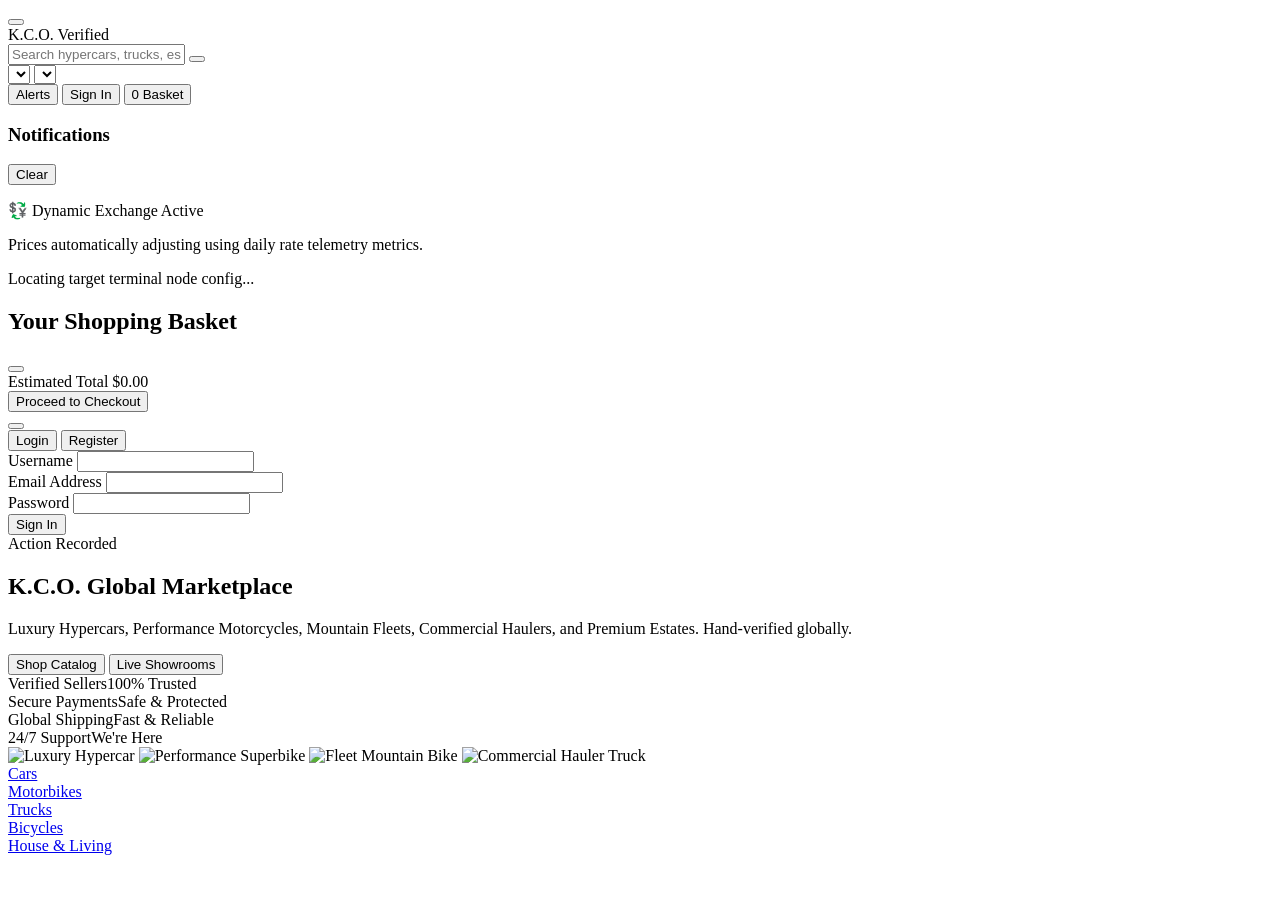
==== commit c94351f1: "Add files via upload" ====
--- a/index.html
+++ b/index.html
@@ -3,22 +3,22 @@
 <head>
     <meta charset="UTF-8">
     <meta name="viewport" content="width=device-width, initial-scale=1.0">
-    <title>K.C.O. Global Marketplace | Luxury Production Engine</title>
-    
-    <!-- Third-Party Component Ecosystem Hooks -->
+    <title>K.C.O. Global Marketplace | Everything You Need All in One</title>
     <script src="https://cdn.jsdelivr.net/npm/@tailwindcss/browser@4"></script>
     <script src="https://unpkg.com/lucide@latest"></script>
-    
-    <!-- Decoupled Interface Stylesheets Link -->
-    <link rel="stylesheet" href="assets/css/style.css">
+    <style>
+        ::-webkit-scrollbar { width: 8px; height: 8px; }
+        ::-webkit-scrollbar-track { background: #0b0f19; }
+        ::-webkit-scrollbar-thumb { background: #1f2937; border-radius: 4px; }
+        ::-webkit-scrollbar-thumb:hover { background: #374151; }
+    </style>
 </head>
-<body class="bg-[#0b0f19] text-gray-100 font-sans antialiased selection:bg-orange-500 selection:text-black min-h-screen relative overflow-x-hidden">
-
-  <!-- 1. TOP NAV / HEADER -->
+<body class="bg-[#0b0f19] text-gray-100 font-sans antialiased selection:bg-orange-500 selection:text-white">
+
+  <!-- Header Panel Navigation -->
   <header class="sticky top-0 z-40 bg-[#0f172a]/90 backdrop-blur-md border-b border-gray-800">
     <div class="max-w-[1440px] mx-auto px-4 sm:px-8 lg:px-12 h-16 flex items-center justify-between gap-4">
       
-      <!-- Left: Mobile Menu & Logo -->
       <div class="flex items-center gap-3 shrink-0">
         <button class="p-2 hover:bg-gray-800 rounded-lg lg:hidden" aria-label="Menu">
           <i data-lucide="menu" class="w-6 h-6"></i>
@@ -31,16 +31,14 @@
         </div>
       </div>
 
-      <!-- Center: Live Filtering Search Bar -->
       <div class="flex-1 max-w-xl relative">
-        <input id="search-input" type="text" placeholder="Search hypercars, trucks, estates..." 
+        <input id="search-input" type="text" oninput="handleSearch(this.value)" placeholder="Search hypercars, trucks, estates..." 
                class="w-full bg-[#1e293b] text-sm text-gray-200 pl-4 pr-10 py-2 rounded-lg border border-gray-700 focus:outline-none focus:border-orange-500 placeholder-gray-500 transition">
         <button class="absolute right-3 top-1/2 -translate-y-1/2 text-gray-400 hover:text-white">
           <i data-lucide="search" class="w-5 h-5"></i>
         </button>
       </div>
 
-      <!-- Right: Selectors, Notifications & Auth -->
       <div class="flex items-center gap-4 shrink-0">
         <div class="hidden md:flex items-center gap-2">
           <select id="country" onchange="saveRegionSettings()" class="bg-[#1e293b] text-xs text-gray-300 border border-gray-700 rounded-md px-2 py-1.5 focus:outline-none focus:border-orange-500 cursor-pointer"></select>
@@ -68,8 +66,8 @@
       </div>
     </div>
 
-    <!-- Notifications Panel -->
-    <div id="notification-panel" class="hidden absolute right-16 top-16 w-80 bg-[#1e293b] border border-gray-700 rounded-xl shadow-2xl p-4 z-50">
+    <!-- Dropdown Notification Drawer Inside Main Header Content Scope -->
+    <div id="notification-panel" class="hidden absolute right-4 sm:right-16 top-16 w-80 bg-[#1e293b] border border-gray-700 rounded-xl shadow-2xl p-4 z-50">
       <div class="flex justify-between items-center border-b border-gray-700 pb-2 mb-2">
         <h3 class="font-bold text-white text-sm">Notifications</h3>
         <button onclick="toggleNotifications()" class="text-gray-400 hover:text-white text-xs">Clear</button>
@@ -83,15 +81,72 @@
     </div>
   </header>
 
-  <!-- 2. PREMIUM ENTERPRISE WRAPPER CONTAINER -->
-  <main class="max-w-[1440px] mx-auto px-4 sm:px-8 lg:px-12 py-8 min-h-[calc(100vh-4rem)] flex flex-col gap-12">
+  <!-- Live Location Telemetry Sub-Ticker Dynamic Module Block -->
+  <div class="bg-[#111827] border-b border-gray-800/50 py-1.5 text-center">
+    <span id="geo-welcome" class="text-[10px] font-mono tracking-widest uppercase text-gray-500">Locating target terminal node config...</span>
+  </div>
+
+  <!-- Shopping Cart Sidebar Drawer Container -->
+  <div id="cart-drawer" class="fixed inset-y-0 right-0 w-full max-w-md bg-[#111827] shadow-2xl border-l border-gray-800 z-50 transform translate-x-full transition-transform duration-300 flex flex-col">
+    <div class="p-6 border-b border-gray-800 flex items-center justify-between">
+      <h2 class="text-lg font-bold text-white flex items-center gap-2"><i data-lucide="shopping-cart" class="text-orange-500"></i> Your Shopping Basket</h2>
+      <button onclick="toggleCart()" class="text-gray-400 hover:text-white p-1 rounded-lg hover:bg-gray-800"><i data-lucide="x" class="w-6 h-6"></i></button>
+    </div>
     
-    <!-- Hero Showcase View Section -->
+    <div id="cart-items-container" class="p-6 flex-1 overflow-y-auto space-y-4 text-sm text-gray-400 flex flex-col">
+    </div>
+
+    <div class="p-6 border-t border-gray-800 bg-[#0f172a]">
+      <div class="flex justify-between mb-4 font-semibold text-white">
+        <span>Estimated Total</span>
+        <span id="cart-total">$0.00</span>
+      </div>
+      <button onclick="showToast('Connecting securely to localized clearing terminal...')" class="w-full py-3 bg-orange-500 hover:bg-orange-600 font-bold text-black rounded-lg uppercase tracking-wider text-center transition">
+        Proceed to Checkout
+      </button>
+    </div>
+  </div>
+
+  <!-- Authorization Access Matrix Window Modals -->
+  <div id="auth-modal" class="hidden fixed inset-0 bg-black/70 backdrop-blur-sm z-50 flex items-center justify-center p-4">
+    <div class="bg-[#1c1c1c] border border-gray-800 rounded-2xl w-full max-w-md overflow-hidden relative shadow-2xl p-6">
+      <button onclick="closeAuthModal()" class="absolute top-4 right-4 text-gray-400 hover:text-white"><i data-lucide="x" class="w-5 h-5"></i></button>
+      <div class="flex border-b border-gray-800 mb-6 text-sm">
+        <button id="tab-login" onclick="switchAuthTab('login')" class="flex-1 pb-3 text-center text-orange-500 font-bold border-b-2 border-orange-500 uppercase tracking-wider">Login</button>
+        <button id="tab-register" onclick="switchAuthTab('register')" class="flex-1 pb-3 text-center text-gray-400 font-medium uppercase tracking-wider">Register</button>
+      </div>
+      <form onsubmit="handleAuthSubmit(event)" class="space-y-4">
+        <div id="field-username" class="hidden">
+          <label class="block text-xs font-bold uppercase text-gray-400 mb-1">Username</label>
+          <input type="text" class="w-full bg-[#111] border border-gray-800 rounded-lg px-4 py-2 text-sm text-white focus:outline-none focus:border-orange-500">
+        </div>
+        <div>
+          <label class="block text-xs font-bold uppercase text-gray-400 mb-1">Email Address</label>
+          <input type="email" required class="w-full bg-[#111] border border-gray-800 rounded-lg px-4 py-2 text-sm text-white focus:outline-none focus:border-orange-500">
+        </div>
+        <div>
+          <label class="block text-xs font-bold uppercase text-gray-400 mb-1">Password</label>
+          <input type="password" required class="w-full bg-[#111] border border-gray-800 rounded-lg px-4 py-2 text-sm text-white focus:outline-none focus:border-orange-500">
+        </div>
+        <button id="auth-submit-btn" type="submit" class="w-full py-2.5 bg-orange-500 hover:bg-orange-600 font-bold text-black rounded-lg uppercase text-sm tracking-wider transition mt-2">Sign In</button>
+      </form>
+    </div>
+  </div>
+
+  <!-- Standard App Overlay Toast Telemetry Unit -->
+  <div id="toast" class="fixed bottom-5 right-5 z-50 transform translate-y-20 opacity-0 bg-gray-900 border border-orange-500/30 text-white px-5 py-3 rounded-xl shadow-xl text-xs flex items-center gap-2 font-medium transition-all duration-300">
+    <i data-lucide="info" class="w-4 h-4 text-orange-500"></i>
+    <span id="toast-message">Action Recorded</span>
+  </div>
+
+  <!-- Hero Marketing Framework Configuration Display Grid -->
+  <main class="max-w-[1440px] mx-auto px-4 sm:px-8 lg:px-12 py-6 space-y-6">
     <section class="relative rounded-2xl overflow-hidden bg-black border border-gray-800 min-h-[520px] flex flex-col justify-between p-8 sm:p-12 lg:p-16 shadow-2xl">    
         <div class="absolute inset-0 z-0 bg-cover bg-center opacity-35 mix-blend-screen"     
-             style="background-image: url('./assets/hero/city-skyline-bg.jpg');">    
+             style="background-image: url('./assets/hero/city-skyline-bg.webp?v=webp-1.0.0');">    
         </div>    
         <div class="absolute inset-0 bg-gradient-to-t from-black via-black/40 to-black/80 z-0"></div>    
+
         <div class="relative z-10 space-y-6 max-w-2xl">    
             <div class="space-y-4">    
                 <h1 class="text-4xl sm:text-5xl font-black tracking-tight text-white uppercase">    
@@ -110,6 +165,7 @@
                     Live Showrooms    
                 </button>    
             </div>    
+
             <div class="grid grid-cols-2 sm:grid-cols-4 gap-4 pt-6 border-t border-gray-800/60 max-w-xl">    
                 <div class="flex items-center gap-2">    
                     <i data-lucide="shield-check" class="w-4 h-4 text-orange-500"></i>    
@@ -129,24 +185,25 @@
                 </div>    
             </div>    
         </div>    
+
         <div class="relative z-10 grid grid-cols-4 gap-4 items-end mt-8 max-w-5xl mx-auto w-full">    
-            <img src="./assets/hero/luxury-car.png" alt="Luxury Hypercar" class="object-contain max-h-36 w-full drop-shadow-[0_20px_35px_rgba(0,0,0,0.95)] transform hover:scale-110 transition-transform duration-300">    
-            <img src="./assets/hero/sport-motorcycle.png" alt="Performance Superbike" class="object-contain max-h-36 w-full drop-shadow-[0_20px_35px_rgba(0,0,0,0.95)] transform hover:scale-110 transition-transform duration-300">    
-            <img src="./assets/hero/bicycle.png" alt="Fleet Mountain Bike" class="object-contain max-h-32 w-full drop-shadow-[0_20px_35px_rgba(0,0,0,0.95)] transform hover:scale-110 transition-transform duration-300">    
-            <img src="./assets/hero/truck.png" alt="Commercial Hauler Truck" class="object-contain max-h-40 w-full drop-shadow-[0_20px_35px_rgba(0,0,0,0.95)] transform hover:scale-110 transition-transform duration-300">    
-        </div>
-    </section>
-
-    <!-- Horizontal Category Anchors -->
+            <img src="./assets/hero/luxury-car.webp?v=webp-1.0.0" alt="Luxury Hypercar" class="object-contain max-h-36 w-full drop-shadow-[0_20px_35px_rgba(0,0,0,0.95)] transform hover:scale-110 transition-transform duration-300" loading="lazy" decoding="async">    
+            <img src="./assets/hero/sport-motorcycle.webp?v=webp-1.0.0" alt="Performance Superbike" class="object-contain max-h-36 w-full drop-shadow-[0_20px_35px_rgba(0,0,0,0.95)] transform hover:scale-110 transition-transform duration-300" loading="lazy" decoding="async">    
+            <img src="./assets/hero/bicycle.webp?v=webp-1.0.0" alt="Fleet Mountain Bike" class="object-contain max-h-32 w-full drop-shadow-[0_20px_35px_rgba(0,0,0,0.95)] transform hover:scale-110 transition-transform duration-300" loading="lazy" decoding="async">    
+            <img src="./assets/hero/truck.webp?v=webp-1.0.0" alt="Commercial Hauler Truck" class="object-contain max-h-40 w-full drop-shadow-[0_20px_35px_rgba(0,0,0,0.95)] transform hover:scale-110 transition-transform duration-300" loading="lazy" decoding="async">    
+        </div>
+    </section>    
+
+    <!-- Carousel Horizontal Category Matrix Panel Component -->
     <section class="w-full bg-[#0f172a]/60 border border-gray-800 rounded-xl p-3 overflow-x-auto scrollbar-none">    
         <div class="flex items-center space-x-8 min-w-max px-4">    
-            <a href="categories/vehicles.html" class="flex flex-col items-center gap-1.5 text-gray-400 hover:text-orange-500 transition-all duration-300 transform hover:scale-105 group">    
+            <a href="#" class="flex flex-col items-center gap-1.5 text-gray-400 hover:text-orange-500 transition-all duration-300 transform hover:scale-105 group">    
                 <div class="p-2 bg-gray-900 group-hover:bg-gray-800 rounded-lg border border-gray-800 group-hover:border-orange-500/40 group-hover:shadow-[0_0_15px_rgba(249,115,22,0.15)] transition-all duration-300">    
                     <i data-lucide="car" class="w-5 h-5"></i>    
                 </div>    
                 <span class="text-[11px] font-medium tracking-wide">Cars</span>    
             </a>    
-            <a href="categories/motorcycles.html" class="flex flex-col items-center gap-1.5 text-gray-400 hover:text-orange-500 transition-all duration-300 transform hover:scale-105 group">    
+            <a href="#" class="flex flex-col items-center gap-1.5 text-gray-400 hover:text-orange-500 transition-all duration-300 transform hover:scale-105 group">    
                 <div class="p-2 bg-gray-900 group-hover:bg-gray-800 rounded-lg border border-gray-800 group-hover:border-orange-500/40 group-hover:shadow-[0_0_15px_rgba(249,115,22,0.15)] transition-all duration-300">    
                     <i data-lucide="motorcycle" class="w-5 h-5"></i>    
                 </div>    
@@ -158,639 +215,30 @@
                 </div>    
                 <span class="text-[11px] font-medium tracking-wide">Trucks</span>    
             </a>    
-            <a href="categories/bicycles.html" class="flex flex-col items-center gap-1.5 text-gray-400 hover:text-orange-500 transition-all duration-300 transform hover:scale-105 group">    
+            <a href="#" class="flex flex-col items-center gap-1.5 text-gray-400 hover:text-orange-500 transition-all duration-300 transform hover:scale-105 group">    
                 <div class="p-2 bg-gray-900 group-hover:bg-gray-800 rounded-lg border border-gray-800 group-hover:border-orange-500/40 group-hover:shadow-[0_0_15px_rgba(249,115,22,0.15)] transition-all duration-300">    
                     <i data-lucide="bike" class="w-5 h-5"></i>    
                 </div>    
                 <span class="text-[11px] font-medium tracking-wide">Bicycles</span>    
             </a>    
-            <a href="categories/realestate.html" class="flex flex-col items-center gap-1.5 text-gray-400 hover:text-orange-500 transition-all duration-300 transform hover:scale-105 group">    
+            <a href="#" class="flex flex-col items-center gap-1.5 text-gray-400 hover:text-orange-500 transition-all duration-300 transform hover:scale-105 group">    
                 <div class="p-2 bg-gray-900 group-hover:bg-gray-800 rounded-lg border border-gray-800 group-hover:border-orange-500/40 group-hover:shadow-[0_0_15px_rgba(249,115,22,0.15)] transition-all duration-300">    
                     <i data-lucide="home" class="w-5 h-5"></i>    
                 </div>    
                 <span class="text-[11px] font-medium tracking-wide">House & Living</span>    
-            </a>    
-            <a href="#" class="flex flex-col items-center gap-1.5 text-gray-400 hover:text-orange-500 transition-all duration-300 transform hover:scale-105 group">    
-                <div class="p-2 bg-gray-900 group-hover:bg-gray-800 rounded-lg border border-gray-800 group-hover:border-orange-500/40 group-hover:shadow-[0_0_15px_rgba(249,115,22,0.15)] transition-all duration-300">    
-                    <i data-lucide="map" class="w-5 h-5"></i>    
-                </div>    
-                <span class="text-[11px] font-medium tracking-wide">Land & Plots</span>    
-            </a>    
-            <a href="#" class="flex flex-col items-center gap-1.5 text-gray-400 hover:text-orange-500 transition-all duration-300 transform hover:scale-105 group">    
-                <div class="p-2 bg-gray-900 group-hover:bg-gray-800 rounded-lg border border-gray-800 group-hover:border-orange-500/40 group-hover:shadow-[0_0_15px_rgba(249,115,22,0.15)] transition-all duration-300">    
-                    <i data-lucide="chef-hat" class="w-5 h-5"></i>    
-                </div>    
-                <span class="text-[11px] font-medium tracking-wide">Kitchen</span>    
-            </a>    
-            <a href="#" class="flex flex-col items-center gap-1.5 text-gray-400 hover:text-orange-500 transition-all duration-300 transform hover:scale-105 group">    
-                <div class="p-2 bg-gray-900 group-hover:bg-gray-800 rounded-lg border border-gray-800 group-hover:border-orange-500/40 group-hover:shadow-[0_0_15px_rgba(249,115,22,0.15)] transition-all duration-300">    
-                    <i data-lucide="shopping-bag" class="w-5 h-5"></i>    
-                </div>    
-                <span class="text-[11px] font-medium tracking-wide">Fashion</span>    
-            </a>    
-            <a href="categories/phones.html" class="flex flex-col items-center gap-1.5 text-gray-400 hover:text-orange-500 transition-all duration-300 transform hover:scale-105 group">    
-                <div class="p-2 bg-gray-900 group-hover:bg-gray-800 rounded-lg border border-gray-800 group-hover:border-orange-500/40 group-hover:shadow-[0_0_15px_rgba(249,115,22,0.15)] transition-all duration-300">    
-                    <i data-lucide="laptop" class="w-5 h-5"></i>    
-                </div>    
-                <span class="text-[11px] font-medium tracking-wide">Laptops</span>    
-            </a>    
-            <a href="#" class="flex flex-col items-center gap-1.5 text-gray-400 hover:text-orange-500 transition-all duration-300 transform hover:scale-105 group">    
-                <div class="p-2 bg-gray-900 group-hover:bg-gray-800 rounded-lg border border-gray-800 group-hover:border-orange-500/40 group-hover:shadow-[0_0_15px_rgba(249,115,22,0.15)] transition-all duration-300">    
-                    <i data-lucide="refrigerator" class="w-5 h-5"></i>    
-                </div>    
-                <span class="text-[11px] font-medium tracking-wide">Appliances</span>    
             </a>    
         </div>    
     </section>    
 
-    <!-- Dynamic Live Inventory Grid Engine -->
-    <div>
-      <div class="text-center mb-8">
-        <h2 class="text-4xl md:text-5xl font-black text-white uppercase tracking-tight">
-          K.C.O. <span class="text-orange-500">Live</span> Inventory
-        </h2>
-        <p id="geo-welcome" class="text-gray-400 text-sm mt-2">Configuring local currency engines...</p>
-      </div>
-      <div id="product-grid" class="grid grid-cols-1 sm:grid-cols-2 lg:grid-cols-4 gap-8 items-start">
-        <!-- Injected Dynamically by app.js Component Engine -->
-      </div>
-    </div>
-
-    <!-- Partner Brand Badges Ribbon -->
-    <section class="w-full bg-[#050914] border border-gray-900 rounded-xl py-4 px-6 overflow-x-auto scrollbar-none">    
-        <div class="flex items-center justify-between min-w-max space-x-12 opacity-30 grayscale hover:opacity-90 hover:grayscale-0 transition-all duration-500">    
-            <img src="./assets/logos/toyota.png" alt="Toyota" class="h-5 object-contain">    
-            <img src="./assets/logos/bmw.png" alt="BMW" class="h-6 object-contain">    
-            <img src="./assets/logos/mercedes.png" alt="Mercedes-Benz" class="h-6 object-contain">    
-            <img src="./assets/logos/honda.png" alt="Honda" class="h-4 object-contain">    
-            <img src="./assets/logos/yamaha.png" alt="Yamaha" class="h-5 object-contain">    
-            <img src="./assets/logos/kawasaki.png" alt="Kawasaki" class="h-4 object-contain">    
-            <img src="./assets/logos/suzuki.png" alt="Suzuki" class="h-4 object-contain">    
-            <img src="./assets/logos/trek.png" alt="Trek" class="h-4 object-contain">    
-            <img src="./assets/logos/giant.png" alt="Giant" class="h-4 object-contain">    
-        </div>    
-    </section>
-
-    <!-- Trending Core Department Tiles -->
-    <section class="space-y-4">
-        <div class="flex items-center justify-between px-1">
-            <h2 class="text-xs font-bold uppercase tracking-widest text-orange-500">Trending Marketplace Departments</h2>
-            <span class="text-[11px] font-medium text-gray-500 uppercase tracking-wider">7 Core Verticals</span>
-        </div>
-        
-        <div class="grid grid-cols-2 sm:grid-cols-3 lg:grid-cols-4 xl:grid-cols-7 gap-4">
-            <div class="group relative aspect-square rounded-xl overflow-hidden bg-slate-900 border border-gray-800/80 hover:border-orange-500/50 transition-all duration-300 cursor-pointer shadow-xl flex flex-col justify-end">
-                <img src="./assets/categories/phones.jpg" alt="Smartphones" class="absolute inset-0 w-full h-full object-cover opacity-50 group-hover:opacity-75 group-hover:scale-110 transition-all duration-500 z-0">
-                <div class="absolute inset-0 bg-gradient-to-t from-black via-black/40 to-transparent z-10"></div>
-                <div class="relative z-20 p-3 transform group-hover:translate-y-[-2px] transition-transform duration-300">
-                    <p class="text-[11px] font-black text-white uppercase tracking-wider">Smartphones</p>
-                    <span class="text-[9px] text-orange-400/90 font-medium tracking-wide">Premium Devices</span>
-                </div>
-            </div>
-            <div class="group relative aspect-square rounded-xl overflow-hidden bg-slate-900 border border-gray-800/80 hover:border-orange-500/50 transition-all duration-300 cursor-pointer shadow-xl flex flex-col justify-end">
-                <img src="./assets/categories/clothes.jpg" alt="Luxury Apparel" class="absolute inset-0 w-full h-full object-cover opacity-50 group-hover:opacity-75 group-hover:scale-110 transition-all duration-500 z-0">
-                <div class="absolute inset-0 bg-gradient-to-t from-black via-black/40 to-transparent z-10"></div>
-                <div class="relative z-20 p-3 transform group-hover:translate-y-[-2px] transition-transform duration-300">
-                    <p class="text-[11px] font-black text-white uppercase tracking-wider">Apparel</p>
-                    <span class="text-[9px] text-orange-400/90 font-medium tracking-wide">Designer Fashion</span>
-                </div>
-            </div>
-            <div class="group relative aspect-square rounded-xl overflow-hidden bg-slate-900 border border-gray-800/80 hover:border-orange-500/50 transition-all duration-300 cursor-pointer shadow-xl flex flex-col justify-end">
-                <img src="./assets/categories/ps5.jpg" alt="Gaming Consoles" class="absolute inset-0 w-full h-full object-cover opacity-50 group-hover:opacity-75 group-hover:scale-110 transition-all duration-500 z-0">
-                <div class="absolute inset-0 bg-gradient-to-t from-black via-black/40 to-transparent z-10"></div>
-                <div class="relative z-20 p-3 transform group-hover:translate-y-[-2px] transition-transform duration-300">
-                    <p class="text-[11px] font-black text-white uppercase tracking-wider">Gaming</p>
-                    <span class="text-[9px] text-orange-400/90 font-medium tracking-wide">Next-Gen Gear</span>
-                </div>
-            </div>
-            <div class="group relative aspect-square rounded-xl overflow-hidden bg-slate-900 border border-gray-800/80 hover:border-orange-500/50 transition-all duration-300 cursor-pointer shadow-xl flex flex-col justify-end">
-                <img src="./assets/categories/tvs.jpg" alt="Smart Televisions" class="absolute inset-0 w-full h-full object-cover opacity-50 group-hover:opacity-75 group-hover:scale-110 transition-all duration-500 z-0">
-                <div class="absolute inset-0 bg-gradient-to-t from-black via-black/40 to-transparent z-10"></div>
-                <div class="relative z-20 p-3 transform group-hover:translate-y-[-2px] transition-transform duration-300">
-                    <p class="text-[11px] font-black text-white uppercase tracking-wider">Televisions</p>
-                    <span class="text-[9px] text-orange-400/90 font-medium tracking-wide">4K Displays</span>
-                </div>
-            </div>
-            <div class="group relative aspect-square rounded-xl overflow-hidden bg-slate-900 border border-gray-800/80 hover:border-orange-500/50 transition-all duration-300 cursor-pointer shadow-xl flex flex-col justify-end">
-                <img src="./assets/categories/refrigerators.jpg" alt="Home Refrigeration Systems" class="absolute inset-0 w-full h-full object-cover opacity-50 group-hover:opacity-75 group-hover:scale-110 transition-all duration-500 z-0">
-                <div class="absolute inset-0 bg-gradient-to-t from-black via-black/40 to-transparent z-10"></div>
-                <div class="relative z-20 p-3 transform group-hover:translate-y-[-2px] transition-transform duration-300">
-                    <p class="text-[11px] font-black text-white uppercase tracking-wider">Appliances</p>
-                    <span class="text-[9px] text-orange-400/90 font-medium tracking-wide">Smart Living</span>
-                </div>
-            </div>
-            <div class="group relative aspect-square rounded-xl overflow-hidden bg-slate-900 border border-gray-800/80 hover:border-orange-500/50 transition-all duration-300 cursor-pointer shadow-xl flex flex-col justify-end">
-                <img src="./assets/categories/shoes.jpg" alt="Premium Footwear" class="absolute inset-0 w-full h-full object-cover opacity-50 group-hover:opacity-75 group-hover:scale-110 transition-all duration-500 z-0">
-                <div class="absolute inset-0 bg-gradient-to-t from-black via-black/40 to-transparent z-10"></div>
-                <div class="relative z-20 p-3 transform group-hover:translate-y-[-2px] transition-transform duration-300">
-                    <p class="text-[11px] font-black text-white uppercase tracking-wider">Footwear</p>
-                    <span class="text-[9px] text-orange-400/90 font-medium tracking-wide">Elite Collection</span>
-                </div>
-            </div>
-            <div class="group relative aspect-square rounded-xl overflow-hidden bg-slate-900 border border-gray-800/80 hover:border-orange-500/50 transition-all duration-300 cursor-pointer shadow-xl flex flex-col justify-end">
-                <img src="./assets/categories/vegetables.jpg" alt="Fresh Groceries" class="absolute inset-0 w-full h-full object-cover opacity-50 group-hover:opacity-75 group-hover:scale-110 transition-all duration-500 z-0">
-                <div class="absolute inset-0 bg-gradient-to-t from-black via-black/40 to-transparent z-10"></div>
-                <div class="relative z-20 p-3 transform group-hover:translate-y-[-2px] transition-transform duration-300">
-                    <p class="text-[11px] font-black text-white uppercase tracking-wider">Groceries</p>
-                    <span class="text-[9px] text-orange-400/90 font-medium tracking-wide">Fresh Produce</span>
-                </div>
-            </div>
-        </div>
-    </section>
-
-    <!-- Global Showrooms Complex Block -->
-    <section class="space-y-4">
-        <h2 class="text-xl font-bold text-white flex items-center gap-2">
-            <span>📦</span> K.C.O. Global Showrooms
-        </h2>
-        
-        <div class="grid grid-cols-1 md:grid-cols-2 lg:grid-cols-3 xl:grid-cols-4 gap-6">
-            <!-- Showroom grids 1-24 are preserved perfectly here -->
-            <!-- 1. Vehicles -->
-            <div class="bg-[#0f172a] border border-gray-800 p-4 rounded-xl flex flex-col justify-between hover:border-orange-500/50 transition-colors">
-                <div>
-                    <div class="flex items-center justify-between border-b border-gray-800 pb-2 mb-3">
-                        <span class="font-bold text-white text-base flex items-center gap-2">🚗 Vehicles</span>
-                        <a href="categories/vehicles.html" class="text-[11px] font-bold text-orange-500 hover:underline">Open Grid</a>
-                    </div>
-                    <p class="text-xs text-gray-400 line-clamp-3">Cars, Luxury, Sports, SUVs, Pickups, Electric (Tesla, Ferrari, Toyota, Rolls-Royce). Models spanning 2000 to 2027.</p>
-                </div>
-                <div class="grid grid-cols-2 gap-2 mt-4 text-[11px] font-semibold">
-                    <div class="bg-gray-900 p-2 rounded text-center text-gray-300 border border-gray-800">Luxury Cars</div>
-                    <div class="bg-gray-900 p-2 rounded text-center text-gray-300 border border-gray-800">SUVs</div>
-                </div>
-            </div>
-            <!-- 2. Motorcycles -->
-            <div class="bg-[#0f172a] border border-gray-800 p-4 rounded-xl flex flex-col justify-between hover:border-orange-500/50 transition-colors">
-                <div>
-                    <div class="flex items-center justify-between border-b border-gray-800 pb-2 mb-3">
-                        <span class="font-bold text-white text-base flex items-center gap-2">🏍 Motorcycles</span>
-                        <a href="categories/motorcycles.html" class="text-[11px] font-bold text-orange-500 hover:underline">Open Grid</a>
-                    </div>
-                    <p class="text-xs text-gray-400 line-clamp-3">Sport Bikes, Cruisers, Scooters, Adventure, Touring, Dirt Bikes, Electric. Featuring Honda, Yamaha, Ducati, Harley.</p>
-                </div>
-                <div class="grid grid-cols-2 gap-2 mt-4 text-[11px] font-semibold">
-                    <div class="bg-gray-900 p-2 rounded text-center text-gray-300 border border-gray-800">Sport Bikes</div>
-                    <div class="bg-gray-900 p-2 rounded text-center text-gray-300 border border-gray-800">Cruisers</div>
-                </div>
-            </div>
-            <!-- 3. Bicycles -->
-            <div class="bg-[#0f172a] border border-gray-800 p-4 rounded-xl flex flex-col justify-between hover:border-orange-500/50 transition-colors">
-                <div>
-                    <div class="flex items-center justify-between border-b border-gray-800 pb-2 mb-3">
-                        <span class="font-bold text-white text-base flex items-center gap-2">🚲 Bicycles</span>
-                        <a href="categories/bicycles.html" class="text-[11px] font-bold text-orange-500 hover:underline">Open Grid</a>
-                    </div>
-                    <p class="text-xs text-gray-400 line-clamp-3">Mountain, Road, Electric, BMX, Kids, and Folding Bikes. From premium makers Trek, Giant, Specialized, Cannondale.</p>
-                </div>
-                <div class="grid grid-cols-2 gap-2 mt-4 text-[11px] font-semibold">
-                    <div class="bg-gray-900 p-2 rounded text-center text-gray-300 border border-gray-800">Mountain</div>
-                    <div class="bg-gray-900 p-2 rounded text-center text-gray-300 border border-gray-800">Electric</div>
-                </div>
-            </div>
-            <!-- 4. Real Estate -->
-            <div class="bg-[#0f172a] border border-gray-800 p-4 rounded-xl flex flex-col justify-between hover:border-orange-500/50 transition-colors">
-                <div>
-                    <div class="flex items-center justify-between border-b border-gray-800 pb-2 mb-3">
-                        <span class="font-bold text-white text-base flex items-center gap-2">🏠 Real Estate</span>
-                        <a href="categories/realestate.html" class="text-[11px] font-bold text-orange-500 hover:underline">Open Grid</a>
-                    </div>
-                    <p class="text-xs text-gray-400 line-clamp-3">Luxury Houses, Apartments, Flats, Studios, Duplexes, Premium Villas, Commercial Offices, and Industrial Plots of Land.</p>
-                </div>
-                <div class="grid grid-cols-2 gap-2 mt-4 text-[11px] font-semibold">
-                    <div class="bg-gray-900 p-2 rounded text-center text-gray-300 border border-gray-800">Luxury Villas</div>
-                    <div class="bg-gray-900 p-2 rounded text-center text-gray-300 border border-gray-800">Land & Farms</div>
-                </div>
-            </div>
-            <!-- 5. Phones -->
-            <div class="bg-[#0f172a] border border-gray-800 p-4 rounded-xl flex flex-col justify-between hover:border-orange-500/50 transition-colors">
-                <div>
-                    <div class="flex items-center justify-between border-b border-gray-800 pb-2 mb-3">
-                        <span class="font-bold text-white text-base flex items-center gap-2">📱 Phones</span>
-                        <a href="categories/phones.html" class="text-[11px] font-bold text-orange-500 hover:underline">Open Grid</a>
-                    </div>
-                    <p class="text-xs text-gray-400 line-clamp-3">Apple iPhone, Samsung Galaxy, Google Pixel, Huawei, Xiaomi, OnePlus, Oppo, Vivo, Motorola premium flagship hardware lines.</p>
-                </div>
-                <div class="grid grid-cols-2 gap-2 mt-4 text-[11px] font-semibold">
-                    <div class="bg-gray-900 p-2 rounded text-center text-gray-300 border border-gray-800">iPhone</div>
-                    <div class="bg-gray-900 p-2 rounded text-center text-gray-300 border border-gray-800">Galaxy</div>
-                </div>
-            </div>
-            <!-- 6. Computers -->
-            <div class="bg-[#0f172a] border border-gray-800 p-4 rounded-xl flex flex-col justify-between hover:border-orange-500/50 transition-colors">
-                <div>
-                    <div class="flex items-center justify-between border-b border-gray-800 pb-2 mb-3">
-                        <span class="font-bold text-white text-base flex items-center gap-2">💻 Computers</span>
-                        <a href="categories/computers.html" class="text-[11px] font-bold text-orange-500 hover:underline">Open Grid</a>
-                    </div>
-                    <p class="text-xs text-gray-400 line-clamp-3">Laptops, Gaming Builds, Desktops, Monitors, Components (SSDs, RAM, Motherboards), and Productivity Peripherals.</p>
-                </div>
-                <div class="grid grid-cols-2 gap-2 mt-4 text-[11px] font-semibold">
-                    <div class="bg-gray-900 p-2 rounded text-center text-gray-300 border border-gray-800">Laptops</div>
-                    <div class="bg-gray-900 p-2 rounded text-center text-gray-300 border border-gray-800">Gaming PCs</div>
-                </div>
-            </div>
-            <!-- 7. Electronics -->
-            <div class="bg-[#0f172a] border border-gray-800 p-4 rounded-xl flex flex-col justify-between hover:border-orange-500/50 transition-colors">
-                <div>
-                    <div class="flex items-center justify-between border-b border-gray-800 pb-2 mb-3">
-                        <span class="font-bold text-white text-base flex items-center gap-2">📺 Electronics</span>
-                        <a href="categories/electronics.html" class="text-[11px] font-bold text-orange-500 hover:underline">Open Grid</a>
-                    </div>
-                    <p class="text-xs text-gray-400 line-clamp-3">Smart TVs, Ultra OLED, QLED, Projectors, Premium Soundbars, Audiophile Speakers, Wireless Earbuds, and Home Theatres.</p>
-                </div>
-                <div class="grid grid-cols-2 gap-2 mt-4 text-[11px] font-semibold">
-                    <div class="bg-gray-900 p-2 rounded text-center text-gray-300 border border-gray-800">OLED TVs</div>
-                    <div class="bg-gray-900 p-2 rounded text-center text-gray-300 border border-gray-800">Headphones</div>
-                </div>
-            </div>
-            <!-- 8. Home Appliances -->
-            <div class="bg-[#0f172a] border border-gray-800 p-4 rounded-xl flex flex-col justify-between hover:border-orange-500/50 transition-colors">
-                <div>
-                    <div class="flex items-center justify-between border-b border-gray-800 pb-2 mb-3">
-                        <span class="font-bold text-white text-base flex items-center gap-2">🏡 Home Appliances</span>
-                        <a href="categories/appliances.html" class="text-[11px] font-bold text-orange-500 hover:underline">Open Grid</a>
-                    </div>
-                    <p class="text-xs text-gray-400 line-clamp-3">Refrigerators, Microwaves, Gas Cookers, Washing Machines, Dryers, Dishwashers, Smart Inverter ACs, and Water Dispensers.</p>
-                </div>
-                <div class="grid grid-cols-2 gap-2 mt-4 text-[11px] font-semibold">
-                    <div class="bg-gray-900 p-2 rounded text-center text-gray-300 border border-gray-800">Washing Machines</div>
-                    <div class="bg-gray-900 p-2 rounded text-center text-gray-300 border border-gray-800">AC Units</div>
-                </div>
-            </div>
-            <!-- 9. Kitchen -->
-            <div class="bg-[#0f172a] border border-gray-800 p-4 rounded-xl flex flex-col justify-between hover:border-orange-500/50 transition-colors">
-                <div>
-                    <div class="flex items-center justify-between border-b border-gray-800 pb-2 mb-3">
-                        <span class="font-bold text-white text-base flex items-center gap-2">🍳 Kitchen</span>
-                        <a href="categories/kitchen.html" class="text-[11px] font-bold text-orange-500 hover:underline">Open Grid</a>
-                    </div>
-                    <p class="text-xs text-gray-400 line-clamp-3">Pots, Frying Pans, Blenders, Pressure Cookers, Coffee Makers, Juicers, Cutlery Sets, Dinnerware, and Custom Kitchen Cabinets.</p>
-                </div>
-                <div class="grid grid-cols-2 gap-2 mt-4 text-[11px] font-semibold">
-                    <div class="bg-gray-900 p-2 rounded text-center text-gray-300 border border-gray-800">Blenders</div>
-                    <div class="bg-gray-900 p-2 rounded text-center text-gray-300 border border-gray-800">Cookware</div>
-                </div>
-            </div>
-            <!-- 10. Furniture -->
-            <div class="bg-[#0f172a] border border-gray-800 p-4 rounded-xl flex flex-col justify-between hover:border-orange-500/50 transition-colors">
-                <div>
-                    <div class="flex items-center justify-between border-b border-gray-800 pb-2 mb-3">
-                        <span class="font-bold text-white text-base flex items-center gap-2">🪑 Furniture</span>
-                        <a href="categories/furniture.html" class="text-[11px] font-bold text-orange-500 hover:underline">Open Grid</a>
-                    </div>
-                    <p class="text-xs text-gray-400 line-clamp-3">Luxury Sofas, Ergonomic Office Chairs, Gaming Seats, Dining Tables, TV Stands, Bookshelves, Luxury Beds, and Wardrobes.</p>
-                </div>
-                <div class="grid grid-cols-2 gap-2 mt-4 text-[11px] font-semibold">
-                    <div class="bg-gray-900 p-2 rounded text-center text-gray-300 border border-gray-800">Luxury Sofas</div>
-                    <div class="bg-gray-900 p-2 rounded text-center text-gray-300 border border-gray-800">Beds</div>
-                </div>
-            </div>
-            <!-- 11. Solar -->
-            <div class="bg-[#0f172a] border border-gray-800 p-4 rounded-xl flex flex-col justify-between hover:border-orange-500/50 transition-colors">
-                <div>
-                    <div class="flex items-center justify-between border-b border-gray-800 pb-2 mb-3">
-                        <span class="font-bold text-white text-base flex items-center gap-2">☀️ Solar</span>
-                        <a href="categories/solar.html" class="text-[11px] font-bold text-orange-500 hover:underline">Open Grid</a>
-                    </div>
-                    <p class="text-xs text-gray-400 line-clamp-3">High-efficiency Solar Panels, Specialized Solar Batteries, Inverters, Smart Charge Controllers, and Outdoor Solar Lights.</p>
-                </div>
-                <div class="grid grid-cols-2 gap-2 mt-4 text-[11px] font-semibold">
-                    <div class="bg-gray-900 p-2 rounded text-center text-gray-300 border border-gray-800">Solar Panels</div>
-                    <div class="bg-gray-900 p-2 rounded text-center text-gray-300 border border-gray-800">Inverters</div>
-                </div>
-            </div>
-            <!-- 12. Power -->
-            <div class="bg-[#0f172a] border border-gray-800 p-4 rounded-xl flex flex-col justify-between hover:border-orange-500/50 transition-colors">
-                <div>
-                    <div class="flex items-center justify-between border-b border-gray-800 pb-2 mb-3">
-                        <span class="font-bold text-white text-base flex items-center gap-2">⚡ Power</span>
-                        <a href="categories/power.html" class="text-[11px] font-bold text-orange-500 hover:underline">Open Grid</a>
-                    </div>
-                    <p class="text-xs text-gray-400 line-clamp-3">Heavy-duty Generators, High-capacity Power Banks, Online UPS Systems, Extension Cables, and Voltage Stabilizers.</p>
-                </div>
-                <div class="grid grid-cols-2 gap-2 mt-4 text-[11px] font-semibold">
-                    <div class="bg-gray-900 p-2 rounded text-center text-gray-300 border border-gray-800">Generators</div>
-                    <div class="bg-gray-900 p-2 rounded text-center text-gray-300 border border-gray-800">UPS Systems</div>
-                </div>
-            </div>
-            <!-- 13. Batteries -->
-            <div class="bg-[#0f172a] border border-gray-800 p-4 rounded-xl flex flex-col justify-between hover:border-orange-500/50 transition-colors">
-                <div>
-                    <div class="flex items-center justify-between border-b border-gray-800 pb-2 mb-3">
-                        <span class="font-bold text-white text-base flex items-center gap-2">🔋 Batteries</span>
-                        <a href="categories/batteries.html" class="text-[11px] font-bold text-orange-500 hover:underline">Open Grid</a>
-                    </div>
-                    <p class="text-xs text-gray-400 line-clamp-3">Automotive Deep-cycle Car Batteries, Solar Cells, OEM Phone Replacement Batteries, Laptop Packs, and Heavy Inverter Power Banks.</p>
-                </div>
-                <div class="grid grid-cols-2 gap-2 mt-4 text-[11px] font-semibold">
-                    <div class="bg-gray-900 p-2 rounded text-center text-gray-300 border border-gray-800">Car Cells</div>
-                    <div class="bg-gray-900 p-2 rounded text-center text-gray-300 border border-gray-800">Inverter Packs</div>
-                </div>
-            </div>
-            <!-- 14. Tires -->
-            <div class="bg-[#0f172a] border border-gray-800 p-4 rounded-xl flex flex-col justify-between hover:border-orange-500/50 transition-colors">
-                <div>
-                    <div class="flex items-center justify-between border-b border-gray-800 pb-2 mb-3">
-                        <span class="font-bold text-white text-base flex items-center gap-2">🛞 Tires & Rims</span>
-                        <a href="categories/tires.html" class="text-[11px] font-bold text-orange-500 hover:underline">Open Grid</a>
-                    </div>
-                    <p class="text-xs text-gray-400 line-clamp-3">All-season Car Tires, Heavy Truck Tires, Performance Motorcycle/Bicycle Wheels, Premium Rims, and Custom Alloy Wheels.</p>
-                </div>
-                <div class="grid grid-cols-2 gap-2 mt-4 text-[11px] font-semibold">
-                    <div class="bg-gray-900 p-2 rounded text-center text-gray-300 border border-gray-800">Car Tires</div>
-                    <div class="bg-gray-900 p-2 rounded text-center text-gray-300 border border-gray-800">Alloy Rims</div>
-                </div>
-            </div>
-            <!-- 15. Baby -->
-            <div class="bg-[#0f172a] border border-gray-800 p-4 rounded-xl flex flex-col justify-between hover:border-orange-500/50 transition-colors">
-                <div>
-                    <div class="flex items-center justify-between border-b border-gray-800 pb-2 mb-3">
-                        <span class="font-bold text-white text-base flex items-center gap-2">👶 Baby Care</span>
-                        <a href="categories/baby.html" class="text-[11px] font-bold text-orange-500 hover:underline">Open Grid</a>
-                    </div>
-                    <p class="text-xs text-gray-400 line-clamp-3">Clothes, Shoes, Safety Strollers, Car Seats, Interactive Walkers, High-grade Diapers, Formula Foods, and Nursery Beds.</p>
-                </div>
-                <div class="grid grid-cols-2 gap-2 mt-4 text-[11px] font-semibold">
-                    <div class="bg-gray-900 p-2 rounded text-center text-gray-300 border border-gray-800">Strollers</div>
-                    <div class="bg-gray-900 p-2 rounded text-center text-gray-300 border border-gray-800">Baby Toys</div>
-                </div>
-            </div>
-            <!-- 16. Men's Fashion -->
-            <div class="bg-[#0f172a] border border-gray-800 p-4 rounded-xl flex flex-col justify-between hover:border-orange-500/50 transition-colors">
-                <div>
-                    <div class="flex items-center justify-between border-b border-gray-800 pb-2 mb-3">
-                        <span class="font-bold text-white text-base flex items-center gap-2">👔 Men's Fashion</span>
-                        <a href="categories/mensfashion.html" class="text-[11px] font-bold text-orange-500 hover:underline">Open Grid</a>
-                    </div>
-                    <p class="text-xs text-gray-400 line-clamp-3">Designer Shirts, Tailored Suits, Denim, Premium Sneakers, Leather Boots, Luxury Chains, Bracelets, Wallets, and Belts.</p>
-                </div>
-                <div class="grid grid-cols-2 gap-2 mt-4 text-[11px] font-semibold">
-                    <div class="bg-gray-900 p-2 rounded text-center text-gray-300 border border-gray-800">Suits & Shirts</div>
-                    <div class="bg-gray-900 p-2 rounded text-center text-gray-300 border border-gray-800">Sneakers</div>
-                </div>
-            </div>
-            <!-- 17. Women's Fashion -->
-            <div class="bg-[#0f172a] border border-gray-800 p-4 rounded-xl flex flex-col justify-between hover:border-orange-500/50 transition-colors">
-                <div>
-                    <div class="flex items-center justify-between border-b border-gray-800 pb-2 mb-3">
-                        <span class="font-bold text-white text-base flex items-center gap-2">👗 Women's Fashion</span>
-                        <a href="categories/womensfashion.html" class="text-[11px] font-bold text-orange-500 hover:underline">Open Grid</a>
-                    </div>
-                    <p class="text-xs text-gray-400 line-clamp-3">Luxury Haute Couture Dresses, Tops, High Heels, Designer Handbags, Elite Fine Jewelry, Top-tier Perfumes, and Cosmetics.</p>
-                </div>
-                <div class="grid grid-cols-2 gap-2 mt-4 text-[11px] font-semibold">
-                    <div class="bg-gray-900 p-2 rounded text-center text-gray-300 border border-gray-800">Handbags</div>
-                    <div class="bg-gray-900 p-2 rounded text-center text-gray-300 border border-gray-800">Heels & Shoes</div>
-                </div>
-            </div>
-            <!-- 18. Jewelry -->
-            <div class="bg-[#0f172a] border border-gray-800 p-4 rounded-xl flex flex-col justify-between hover:border-orange-500/50 transition-colors">
-                <div>
-                    <div class="flex items-center justify-between border-b border-gray-800 pb-2 mb-3">
-                        <span class="font-bold text-white text-base flex items-center gap-2">💍 Jewelry</span>
-                        <a href="categories/jewelry.html" class="text-[11px] font-bold text-orange-500 hover:underline">Open Grid</a>
-                    </div>
-                    <p class="text-xs text-gray-400 line-clamp-3">Pure Solid Gold, Premium Silver Chains, Authentic Diamond Rings, Intricate Necklaces, Anklets, and Certified Wedding Rings.</p>
-                </div>
-                <div class="grid grid-cols-2 gap-2 mt-4 text-[11px] font-semibold">
-                    <div class="bg-gray-900 p-2 rounded text-center text-gray-300 border border-gray-800">Diamond Rings</div>
-                    <div class="bg-gray-900 p-2 rounded text-center text-gray-300 border border-gray-800">Gold Chains</div>
-                </div>
-            </div>
-            <!-- 19. Watches -->
-            <div class="bg-[#0f172a] border border-gray-800 p-4 rounded-xl flex flex-col justify-between hover:border-orange-500/50 transition-colors">
-                <div>
-                    <div class="flex items-center justify-between border-b border-gray-800 pb-2 mb-3">
-                        <span class="font-bold text-white text-base flex items-center gap-2">⌚ Watches</span>
-                        <a href="categories/watches.html" class="text-[11px] font-bold text-orange-500 hover:underline">Open Grid</a>
-                    </div>
-                    <p class="text-xs text-gray-400 line-clamp-3">Luxury mechanical horology and smartwear. Featuring Rolex, Omega, Tag Heuer, Seiko, Casio, and premium Apple/Samsung watches.</p>
-                </div>
-                <div class="grid grid-cols-2 gap-2 mt-4 text-[11px] font-semibold">
-                    <div class="bg-gray-900 p-2 rounded text-center text-gray-300 border border-gray-800">Rolex / Luxury</div>
-                    <div class="bg-gray-900 p-2 rounded text-center text-gray-300 border border-gray-800">Smart Watches</div>
-                </div>
-            </div>
-            <!-- 20. Gaming -->
-            <div class="bg-[#0f172a] border border-gray-800 p-4 rounded-xl flex flex-col justify-between hover:border-orange-500/50 transition-colors">
-                <div>
-                    <div class="flex items-center justify-between border-b border-gray-800 pb-2 mb-3">
-                        <span class="font-bold text-white text-base flex items-center gap-2">🎮 Gaming</span>
-                        <a href="categories/gaming.html" class="text-[11px] font-bold text-orange-500 hover:underline">Open Grid</a>
-                    </div>
-                    <p class="text-xs text-gray-400 line-clamp-3">PlayStation 5 hardware/games, Xbox Series X ecosystems, Nintendo Switch systems, Pro Controllers, and Immersive Headsets.</p>
-                </div>
-                <div class="grid grid-cols-2 gap-2 mt-4 text-[11px] font-semibold">
-                    <div class="bg-gray-900 p-2 rounded text-center text-gray-300 border border-gray-800">Consoles</div>
-                    <div class="bg-gray-900 p-2 rounded text-center text-gray-300 border border-gray-800">Pro Gear</div>
-                </div>
-            </div>
-            <!-- 21. Food & Grocery -->
-            <div class="bg-[#0f172a] border border-gray-800 p-4 rounded-xl flex flex-col justify-between hover:border-orange-500/50 transition-colors">
-                <div>
-                    <div class="flex items-center justify-between border-b border-gray-800 pb-2 mb-3">
-                        <span class="font-bold text-white text-base flex items-center gap-2">🥫 Food & Grocery</span>
-                        <a href="categories/grocery.html" class="text-[11px] font-bold text-orange-500 hover:underline">Open Grid</a>
-                    </div>
-                    <p class="text-xs text-gray-400 line-clamp-3">Grains, Pasta, Cooking Oils, Premium Dairy, Refreshing Beverages, Chocolates, Healthy Honey, and Everyday Kitchen Staples.</p>
-                </div>
-                <div class="grid grid-cols-2 gap-2 mt-4 text-[11px] font-semibold">
-                    <div class="bg-gray-900 p-2 rounded text-center text-gray-300 border border-gray-800">Pantry Essentials</div>
-                    <div class="bg-gray-900 p-2 rounded text-center text-gray-300 border border-gray-800">Beverages</div>
-                </div>
-            </div>
-            <!-- 22. Beauty & Cosmetics -->
-            <div class="bg-[#0f172a] border border-gray-800 p-4 rounded-xl flex flex-col justify-between hover:border-orange-500/50 transition-colors">
-                <div>
-                    <div class="flex items-center justify-between border-b border-gray-800 pb-2 mb-3">
-                        <span class="font-bold text-white text-base flex items-center gap-2">🧴 Beauty & Care</span>
-                        <a href="categories/beauty.html" class="text-[11px] font-bold text-orange-500 hover:underline">Open Grid</a>
-                    </div>
-                    <p class="text-xs text-gray-400 line-clamp-3">Premium Face Creams, Liquid Foundations, Advanced Hair Treatment Oils, Luxury Body Mists, Fine Lipsticks, and Luxury Soaps.</p>
-                </div>
-                <div class="grid grid-cols-2 gap-2 mt-4 text-[11px] font-semibold">
-                    <div class="bg-gray-900 p-2 rounded text-center text-gray-300 border border-gray-800">Skincare</div>
-                    <div class="bg-gray-900 p-2 rounded text-center text-gray-300 border border-gray-800">Perfumes</div>
-                </div>
-            </div>
-            <!-- 23. Health & Wellness -->
-            <div class="bg-[#0f172a] border border-gray-800 p-4 rounded-xl flex flex-col justify-between hover:border-orange-500/50 transition-colors">
-                <div>
-                    <div class="flex items-center justify-between border-b border-gray-800 pb-2 mb-3">
-                        <span class="font-bold text-white text-base flex items-center gap-2">🏥 Health & Wellness</span>
-                        <a href="categories/health.html" class="text-[11px] font-bold text-orange-500 hover:underline">Open Grid</a>
-                    </div>
-                    <p class="text-xs text-gray-400 line-clamp-3">Organic Vitamins, Supplements, Blood Pressure Monitors, Thermometers, First Aid Kits, and Personal Protective Safety Gear.</p>
-                </div>
-                <div class="grid grid-cols-2 gap-2 mt-4 text-[11px] font-semibold">
-                    <div class="bg-gray-900 p-2 rounded text-center text-gray-300 border border-gray-800">Supplements</div>
-                    <div class="bg-gray-900 p-2 rounded text-center text-gray-300 border border-gray-800">Medical Tools</div>
-                </div>
-            </div>
-            <!-- 24. Extended Services -->
-            <div class="bg-[#0f172a] border border-gray-800 p-4 rounded-xl flex flex-col justify-between hover:border-orange-500/50 transition-colors">
-                <div>
-                    <div class="flex items-center justify-between border-b border-gray-800 pb-2 mb-3">
-                        <span class="font-bold text-white text-base flex items-center gap-2">📦 Lifestyle & Travel</span>
-                        <a href="categories/lifestyle.html" class="text-[11px] font-bold text-orange-500 hover:underline">Open Grid</a>
-                    </div>
-                    <p class="text-xs text-gray-400 line-clamp-3">Premium Pet Foods, Educational/Tech Books, Corporate Office Safes/Desks, Heavy Gym Fitness Rigs, and Luxury Suitcases.</p>
-                </div>
-                <div class="grid grid-cols-2 gap-2 mt-4 text-[11px] font-semibold">
-                    <div class="bg-gray-900 p-2 rounded text-center text-gray-300 border border-gray-800">Sports & Gym</div>
-                    <div class="bg-gray-900 p-2 rounded text-center text-gray-300 border border-gray-800">Luggage</div>
-                </div>
-            </div>
+    <!-- Dynamic Target Product Marketplace Asset Injections Row -->
+    <section class="py-6">
+        <div id="product-grid" class="grid grid-cols-1 sm:grid-cols-2 lg:grid-cols-4 gap-6">
+            <!-- Programmatic JavaScript Array items print down cleanly inside here -->
         </div>
     </section>
   </main>
 
-  <!-- 🛒 3. INTERACTIVE SLIDE-OUT CART DRAWER -->
-  <div id="cart-drawer" class="fixed inset-y-0 right-0 w-full max-w-md bg-[#111827] shadow-2xl border-l border-gray-800 z-50 transform translate-x-full transition-transform duration-300 flex flex-col">
-    <div class="p-6 border-b border-gray-800 flex items-center justify-between">
-      <h2 class="text-lg font-bold text-white flex items-center gap-2"><i data-lucide="shopping-cart" class="text-orange-500"></i> Your Shopping Basket</h2>
-      <button onclick="toggleCart()" class="text-gray-400 hover:text-white p-1 rounded-lg hover:bg-gray-800"><i data-lucide="x" class="w-6 h-6"></i></button>
-    </div>
-    
-    <div id="cart-items-container" class="p-6 flex-1 overflow-y-auto space-y-4 text-sm text-gray-400 flex flex-col">
-      <!-- Rendered dynamically -->
-    </div>
-    <div class="p-6 border-t border-gray-800 bg-[#0f172a]">
-      <div class="flex justify-between mb-4 font-semibold text-white">
-        <span>Estimated Total</span>
-        <span id="cart-total">$0.00</span>
-      </div>
-      <button onclick="showToast('Connecting securely to localized clearing terminal...')" class="w-full py-3 bg-orange-500 hover:bg-orange-600 font-bold text-black rounded-lg uppercase tracking-wider text-center transition">
-        Proceed to Checkout
-      </button>
-    </div>
-  </div>
-
-  <!-- 🔐 4. AUTHENTICATION MODAL -->
-  <div id="auth-modal" class="hidden fixed inset-0 bg-black/70 backdrop-blur-sm z-50 flex items-center justify-center p-4">
-    <div class="bg-[#1c1c1c] border border-gray-800 rounded-2xl w-full max-w-md overflow-hidden relative shadow-2xl p-6">
-      <button onclick="closeAuthModal()" class="absolute top-4 right-4 text-gray-400 hover:text-white"><i data-lucide="x" class="w-5 h-5"></i></button>
-      <div class="flex border-b border-gray-800 mb-6 text-sm">
-        <button id="tab-login" onclick="switchAuthTab('login')" class="flex-1 pb-3 text-center text-orange-500 font-bold border-b-2 border-orange-500 uppercase tracking-wider">Login</button>
-        <button id="tab-register" onclick="switchAuthTab('register')" class="flex-1 pb-3 text-center text-gray-400 font-medium uppercase tracking-wider">Register</button>
-      </div>
-      <form onsubmit="handleAuthSubmit(event)" class="space-y-4">
-        <div id="field-username" class="hidden">
-          <label class="block text-xs font-bold uppercase text-gray-400 mb-1">Username</label>
-          <input type="text" class="w-full bg-[#111] border border-gray-800 rounded-lg px-4 py-2 text-sm text-white focus:outline-none focus:border-orange-500">
-        </div>
-        <div>
-          <label class="block text-xs font-bold uppercase text-gray-400 mb-1">Email Address</label>
-          <input type="email" required class="w-full bg-[#111] border border-gray-800 rounded-lg px-4 py-2 text-sm text-white focus:outline-none focus:border-orange-500">
-        </div>
-        <div>
-          <label class="block text-xs font-bold uppercase text-gray-400 mb-1">Password</label>
-          <input type="password" required class="w-full bg-[#111] border border-gray-800 rounded-lg px-4 py-2 text-sm text-white focus:outline-none focus:border-orange-500">
-        </div>
-        <button id="auth-submit-btn" type="submit" class="w-full py-2.5 bg-orange-500 hover:bg-orange-600 font-bold text-black rounded-lg uppercase text-sm tracking-wider transition mt-2">Sign In</button>
-      </form>
-    </div>
-  </div>
-
-  <!-- 📱 5. TOAST POPUPS -->
-  <div id="toast" class="fixed bottom-5 right-5 z-50 transform translate-y-20 opacity-0 bg-gray-900 border border-orange-500/30 text-white px-5 py-3 rounded-xl shadow-xl text-xs flex items-center gap-2 font-medium transition-all duration-300">
-    <i data-lucide="info" class="w-4 h-4 text-orange-500"></i>
-    <span id="toast-message">Action Recorded</span>
-  </div>
-
-  <!-- ⚙️ 6. APPLIED CORE JAVASCRIPT LOGIC ASSET LINK -->
-  <script src="assets/js/app.js"></script>
-
-  <!-- ========================================== -->
-  <!--     K.C.O. ENTERPRISE CORE LOAD ORDER      -->
-  <!-- ========================================== -->
-
-  <!-- 1. BASE SYSTEM CORE & MATRIX STATES -->
-  <script src="app-core.js"></script>
-  <script src="database.js"></script>
-  <script src="db-core.js"></script>
-  <script src="db-core (2).js"></script>
-  <script src="database/mock-db-core.js"></script>
-  <script src="admin-db-core.js"></script>
-  <script src="jsadmin-db-core.js"></script>
-
-  <!-- 2. DATA SEEDING & ASSET STRUCTURAL SIMULATORS -->
-  <script src="seed-products.js"></script>
-  <script src="seed-cars-data.js"></script>
-  <script src="seed-mobile-data.js"></script>
-  <script src="seed-apple-data.js"></script>
-  <script src="seed-truck-data.js"></script>
-  <script src="seed-rv-data.js"></script>
-  <script src="jsseed-rv-data.js"></script>
-  <script src="seed-essentials-data.js"></script>
-
-  <!-- 3. AUTHENTICATION FLOWS & ACCESS CONTROLS -->
-  <script src="auth.js"></script>
-  <script src="auth-flow.js"></script>
-  <script src="auth-session-manager.js"></script>
-  <script src="session-syncer.js"></script>
-  <script src="circuit-breaker.js"></script>
-
-  <!-- 4. SEARCH ENGINES & INDEX MATRIX NODES -->
-  <script src="search-index.js"></script>
-  <script src="omni-search-engine.js"></script>
-  <script src="omni-search-engine (2).js"></script>
-  <script src="1omni-search-engine.js"></script>
-  <script src="truck-search-engine.js"></script>
-
-  <!-- 5. LOGISTICS, MANAGERS, & LEDGER SYSTEM AGENTS -->
-  <script src="inventory-manager.js"></script>
-  <script src="inventory.js"></script>
-  <script src="order-manager.js"></script>
-  <script src="1order-manager.js"></script>
-  <script src="admin-order-manager.js"></script>
-  <script src="jsorder-engine.js"></script>
-
-  <!-- 6. GLOBAL SUBSYSTEM LAYERS & ENGINES -->
-  <script src="app.js"></script>
-  <script src="home-engine.js"></script>
-  <script src="banner-slider.js"></script>
-  <script src="currency-engine.js"></script>
-  <script src="locale-engine.js"></script>
-  <script src="localization.js"></script>
-  <script src="accessibility.js"></script>
-  <script src="performance-monitor.js"></script>
-  <script src="diagnostic-test-suite.js"></script>
-
-  <!-- 7. DISTINCT CHECKOUT & FINANCIAL TRANSACTION ENGINES -->
-  <script src="checkout.js"></script>
-  <script src="checkout (2).js"></script>
-  <script src="1checkout.js"></script>
-  <script src="scheckout.js"></script>
-  <script src="jscheckout.js"></script>
-  <script src="checkout-engine.js"></script>
-  <script src="checkout-engine (2).js"></script>
-
-  <!-- 8. ADMIN DASHBOARD & ADVANCED CMS SUITES -->
-  <script src="admin.js"></script>
-  <script src="admin (2).js"></script>
-  <script src="admin-cms-ui.js"></script>
-  <script src="admin-cms-ui (2).js"></script>
-  <script src="admin-cms-ui (3).js"></script>
-  <script src="admin-cms-ui (4).js"></script>
-  <script src="admin-cms-ui (5).js"></script>
-  <script src="admin-cms-ui (6).js"></script>
-  <script src="admin-cms-ui (7).js"></script>
-  <script src="admin-cms-ui (8).js"></script>
-  <script src="1admin-cms-ui.js"></script>
-  <script src="admin-ai-pricing.js"></script>
-
-  <!-- 9. RUNTIME INITIALIZATION RUNNER -->
-  <script>
-      document.addEventListener("DOMContentLoaded", () => {
-          // Initialize Lucide icons for the premium architecture UI layout
-          if (typeof lucide !== 'undefined') {
-              lucide.createIcons();
-          }
-          console.log("🚀 All ~190 K.C.O. Enterprise architecture scripts successfully attached to index runtime context.");
-      });
-  </script>
-
+  <!-- Ground Script Reference Core Core Pipeline Logic -->
+  <script src="pp.js"></script>
 </body>
 </html>
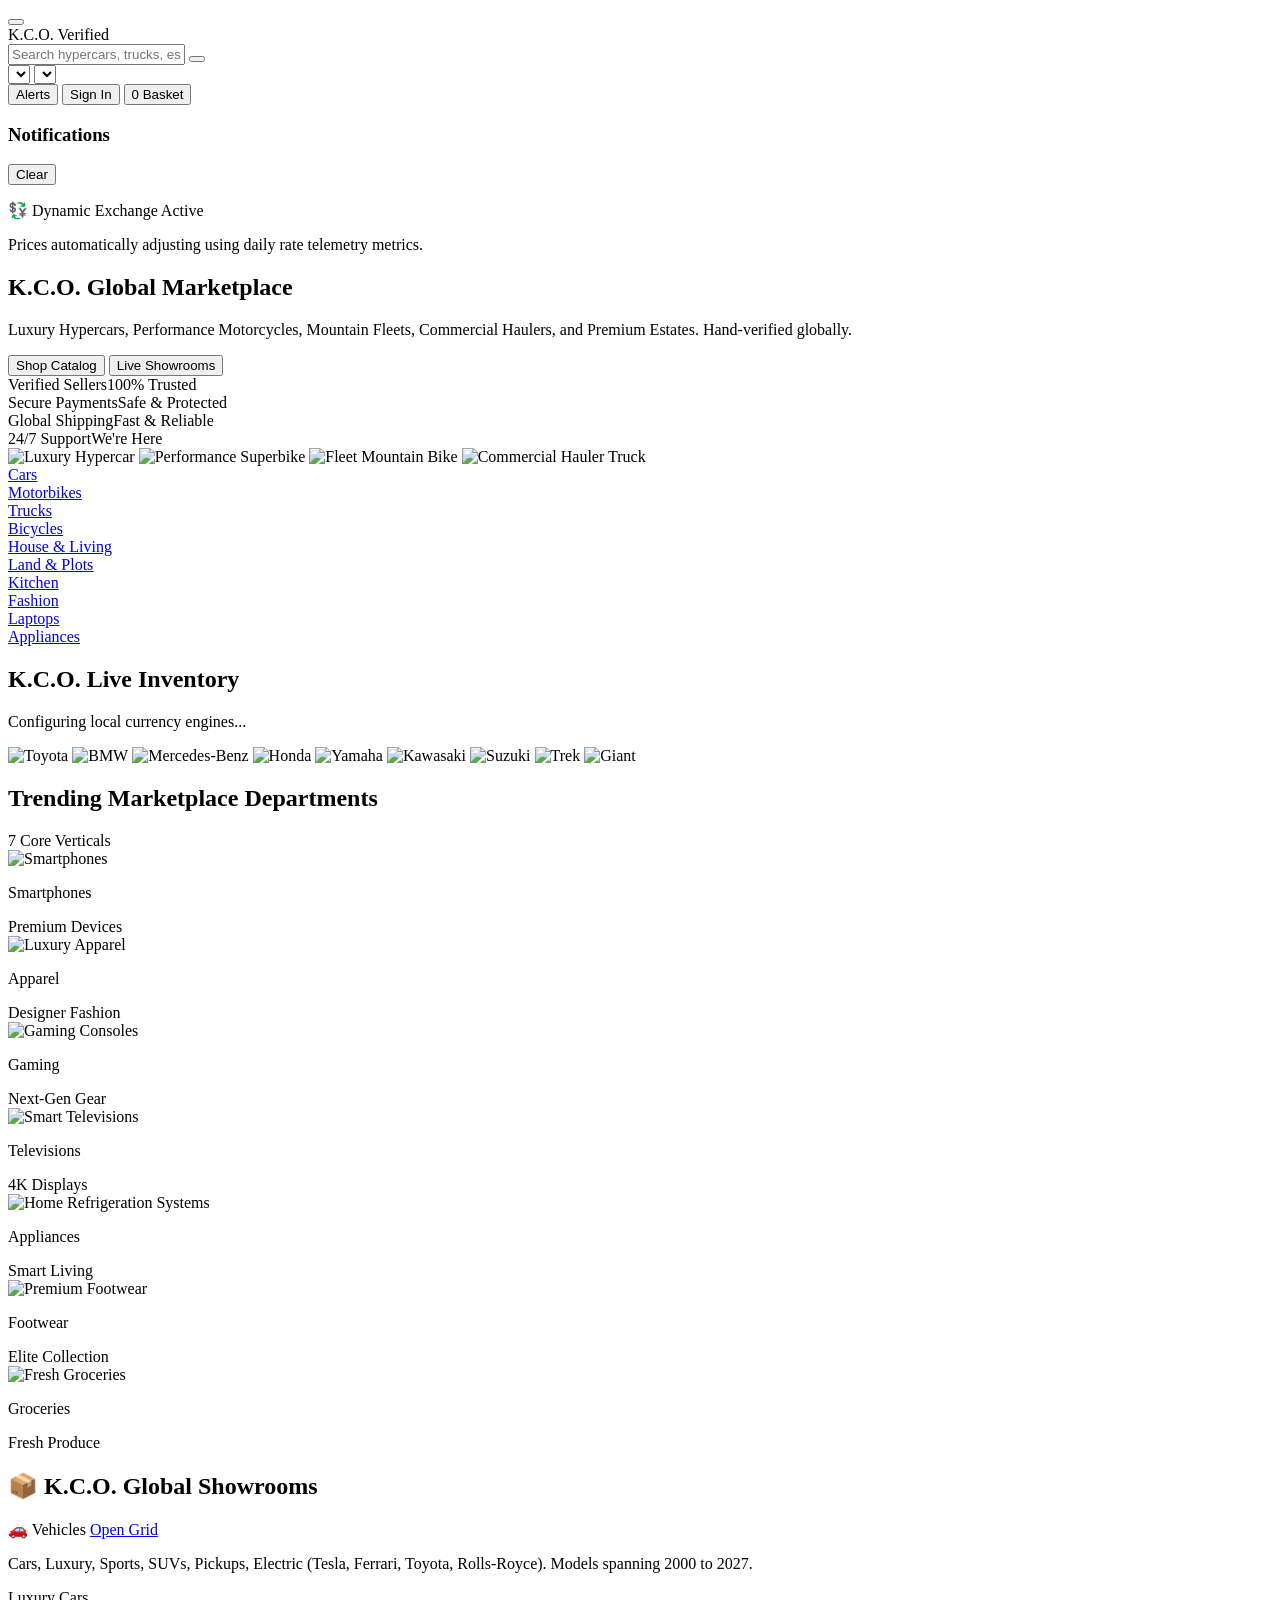
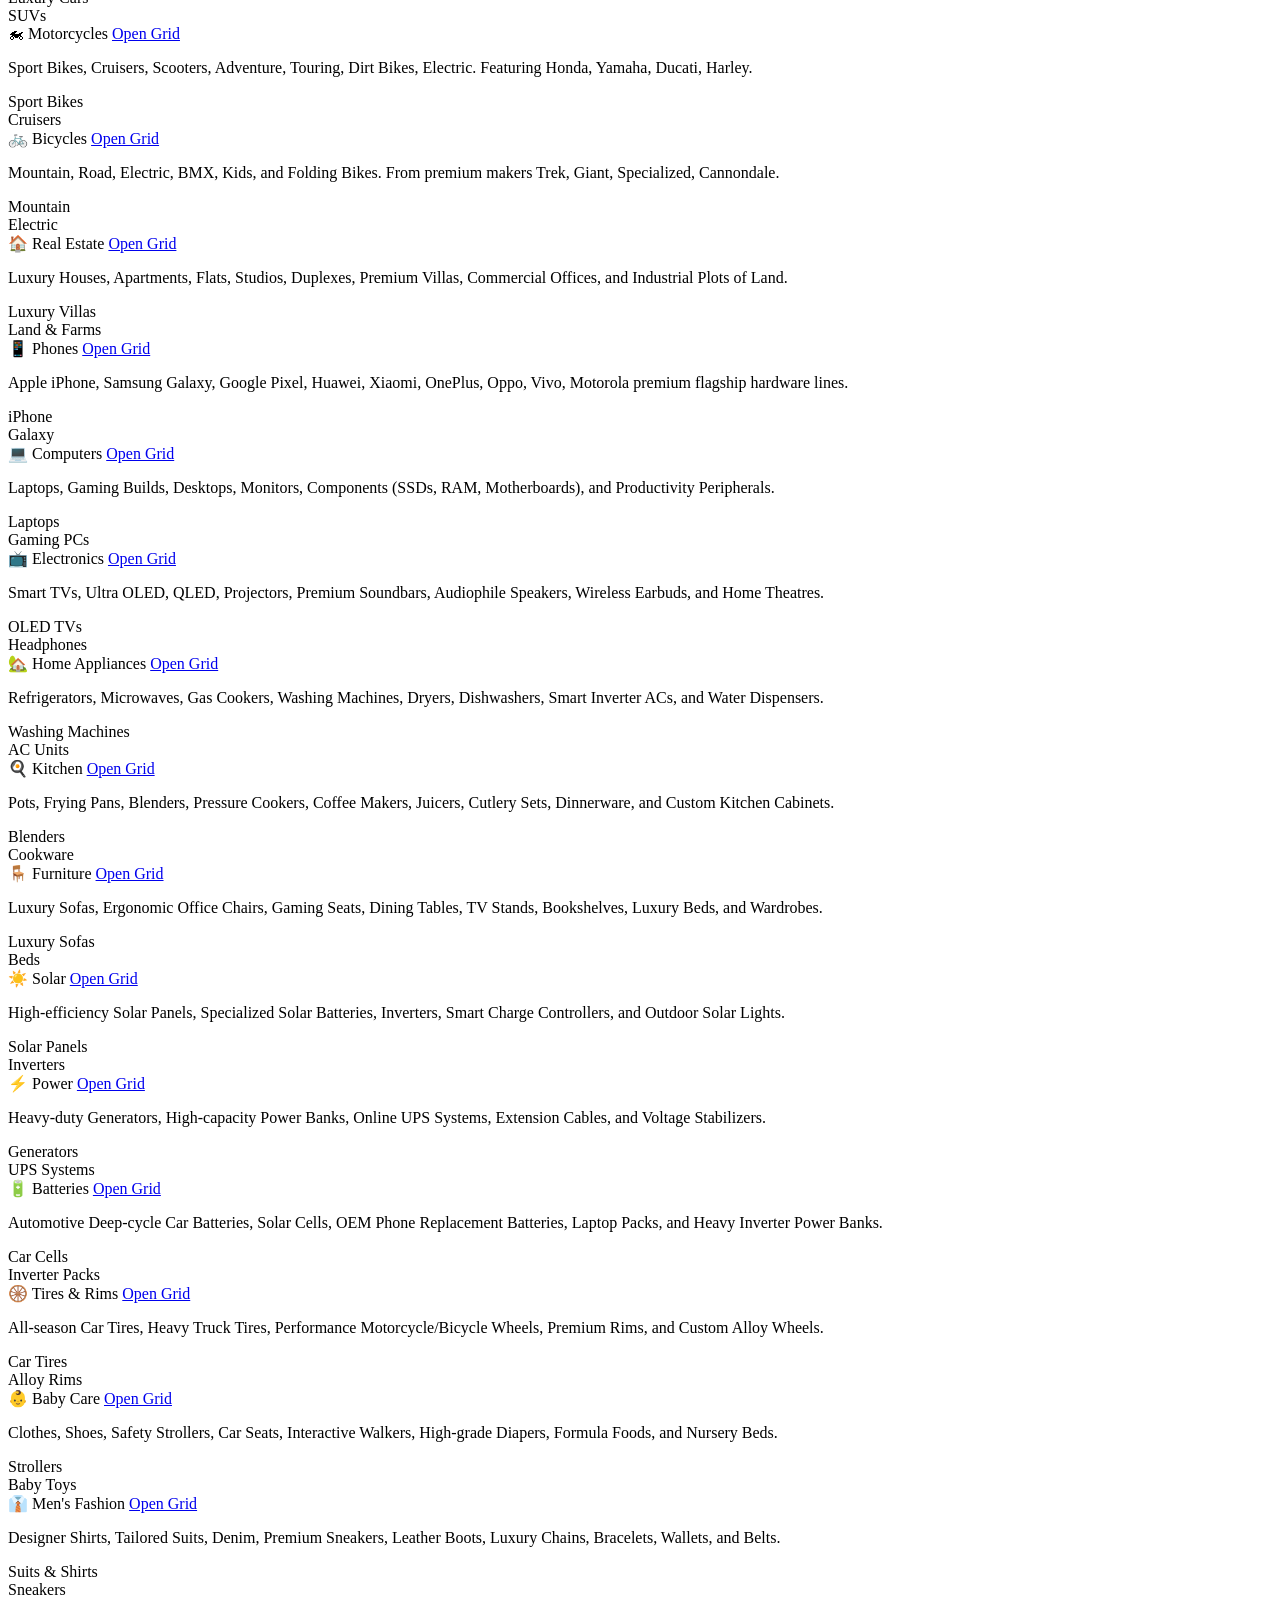
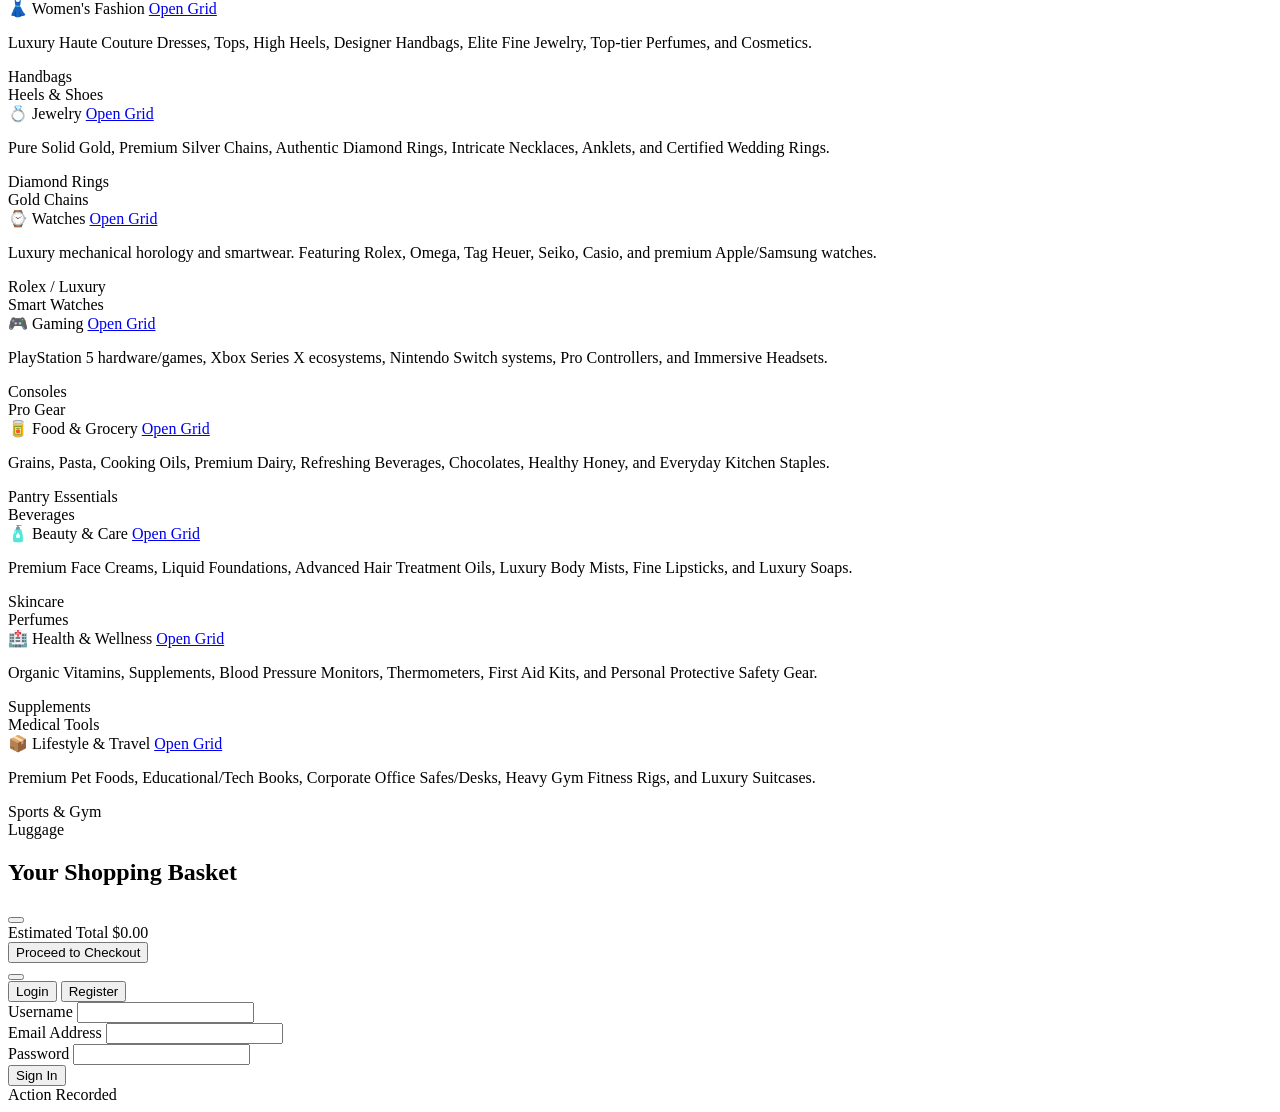
==== commit 547e2153: "Add files via upload" ====
--- a/index.html
+++ b/index.html
@@ -3,22 +3,22 @@
 <head>
     <meta charset="UTF-8">
     <meta name="viewport" content="width=device-width, initial-scale=1.0">
-    <title>K.C.O. Global Marketplace | Everything You Need All in One</title>
+    <title>K.C.O. Global Marketplace | Luxury Production Engine</title>
+    
+    <!-- Third-Party Component Ecosystem Hooks -->
     <script src="https://cdn.jsdelivr.net/npm/@tailwindcss/browser@4"></script>
     <script src="https://unpkg.com/lucide@latest"></script>
-    <style>
-        ::-webkit-scrollbar { width: 8px; height: 8px; }
-        ::-webkit-scrollbar-track { background: #0b0f19; }
-        ::-webkit-scrollbar-thumb { background: #1f2937; border-radius: 4px; }
-        ::-webkit-scrollbar-thumb:hover { background: #374151; }
-    </style>
+    
+    <!-- Decoupled Interface Stylesheets Link -->
+    <link rel="stylesheet" href="assets/css/style.css">
 </head>
-<body class="bg-[#0b0f19] text-gray-100 font-sans antialiased selection:bg-orange-500 selection:text-white">
-
-  <!-- Header Panel Navigation -->
+<body class="bg-[#0b0f19] text-gray-100 font-sans antialiased selection:bg-orange-500 selection:text-black min-h-screen relative overflow-x-hidden">
+
+  <!-- 1. TOP NAV / HEADER -->
   <header class="sticky top-0 z-40 bg-[#0f172a]/90 backdrop-blur-md border-b border-gray-800">
     <div class="max-w-[1440px] mx-auto px-4 sm:px-8 lg:px-12 h-16 flex items-center justify-between gap-4">
       
+      <!-- Left: Mobile Menu & Logo -->
       <div class="flex items-center gap-3 shrink-0">
         <button class="p-2 hover:bg-gray-800 rounded-lg lg:hidden" aria-label="Menu">
           <i data-lucide="menu" class="w-6 h-6"></i>
@@ -31,14 +31,16 @@
         </div>
       </div>
 
+      <!-- Center: Live Filtering Search Bar -->
       <div class="flex-1 max-w-xl relative">
-        <input id="search-input" type="text" oninput="handleSearch(this.value)" placeholder="Search hypercars, trucks, estates..." 
+        <input id="search-input" type="text" placeholder="Search hypercars, trucks, estates..." 
                class="w-full bg-[#1e293b] text-sm text-gray-200 pl-4 pr-10 py-2 rounded-lg border border-gray-700 focus:outline-none focus:border-orange-500 placeholder-gray-500 transition">
         <button class="absolute right-3 top-1/2 -translate-y-1/2 text-gray-400 hover:text-white">
           <i data-lucide="search" class="w-5 h-5"></i>
         </button>
       </div>
 
+      <!-- Right: Selectors, Notifications & Auth -->
       <div class="flex items-center gap-4 shrink-0">
         <div class="hidden md:flex items-center gap-2">
           <select id="country" onchange="saveRegionSettings()" class="bg-[#1e293b] text-xs text-gray-300 border border-gray-700 rounded-md px-2 py-1.5 focus:outline-none focus:border-orange-500 cursor-pointer"></select>
@@ -66,8 +68,8 @@
       </div>
     </div>
 
-    <!-- Dropdown Notification Drawer Inside Main Header Content Scope -->
-    <div id="notification-panel" class="hidden absolute right-4 sm:right-16 top-16 w-80 bg-[#1e293b] border border-gray-700 rounded-xl shadow-2xl p-4 z-50">
+    <!-- Notifications Panel -->
+    <div id="notification-panel" class="hidden absolute right-16 top-16 w-80 bg-[#1e293b] border border-gray-700 rounded-xl shadow-2xl p-4 z-50">
       <div class="flex justify-between items-center border-b border-gray-700 pb-2 mb-2">
         <h3 class="font-bold text-white text-sm">Notifications</h3>
         <button onclick="toggleNotifications()" class="text-gray-400 hover:text-white text-xs">Clear</button>
@@ -81,72 +83,15 @@
     </div>
   </header>
 
-  <!-- Live Location Telemetry Sub-Ticker Dynamic Module Block -->
-  <div class="bg-[#111827] border-b border-gray-800/50 py-1.5 text-center">
-    <span id="geo-welcome" class="text-[10px] font-mono tracking-widest uppercase text-gray-500">Locating target terminal node config...</span>
-  </div>
-
-  <!-- Shopping Cart Sidebar Drawer Container -->
-  <div id="cart-drawer" class="fixed inset-y-0 right-0 w-full max-w-md bg-[#111827] shadow-2xl border-l border-gray-800 z-50 transform translate-x-full transition-transform duration-300 flex flex-col">
-    <div class="p-6 border-b border-gray-800 flex items-center justify-between">
-      <h2 class="text-lg font-bold text-white flex items-center gap-2"><i data-lucide="shopping-cart" class="text-orange-500"></i> Your Shopping Basket</h2>
-      <button onclick="toggleCart()" class="text-gray-400 hover:text-white p-1 rounded-lg hover:bg-gray-800"><i data-lucide="x" class="w-6 h-6"></i></button>
-    </div>
+  <!-- 2. PREMIUM ENTERPRISE WRAPPER CONTAINER -->
+  <main class="max-w-[1440px] mx-auto px-4 sm:px-8 lg:px-12 py-8 min-h-[calc(100vh-4rem)] flex flex-col gap-12">
     
-    <div id="cart-items-container" class="p-6 flex-1 overflow-y-auto space-y-4 text-sm text-gray-400 flex flex-col">
-    </div>
-
-    <div class="p-6 border-t border-gray-800 bg-[#0f172a]">
-      <div class="flex justify-between mb-4 font-semibold text-white">
-        <span>Estimated Total</span>
-        <span id="cart-total">$0.00</span>
-      </div>
-      <button onclick="showToast('Connecting securely to localized clearing terminal...')" class="w-full py-3 bg-orange-500 hover:bg-orange-600 font-bold text-black rounded-lg uppercase tracking-wider text-center transition">
-        Proceed to Checkout
-      </button>
-    </div>
-  </div>
-
-  <!-- Authorization Access Matrix Window Modals -->
-  <div id="auth-modal" class="hidden fixed inset-0 bg-black/70 backdrop-blur-sm z-50 flex items-center justify-center p-4">
-    <div class="bg-[#1c1c1c] border border-gray-800 rounded-2xl w-full max-w-md overflow-hidden relative shadow-2xl p-6">
-      <button onclick="closeAuthModal()" class="absolute top-4 right-4 text-gray-400 hover:text-white"><i data-lucide="x" class="w-5 h-5"></i></button>
-      <div class="flex border-b border-gray-800 mb-6 text-sm">
-        <button id="tab-login" onclick="switchAuthTab('login')" class="flex-1 pb-3 text-center text-orange-500 font-bold border-b-2 border-orange-500 uppercase tracking-wider">Login</button>
-        <button id="tab-register" onclick="switchAuthTab('register')" class="flex-1 pb-3 text-center text-gray-400 font-medium uppercase tracking-wider">Register</button>
-      </div>
-      <form onsubmit="handleAuthSubmit(event)" class="space-y-4">
-        <div id="field-username" class="hidden">
-          <label class="block text-xs font-bold uppercase text-gray-400 mb-1">Username</label>
-          <input type="text" class="w-full bg-[#111] border border-gray-800 rounded-lg px-4 py-2 text-sm text-white focus:outline-none focus:border-orange-500">
-        </div>
-        <div>
-          <label class="block text-xs font-bold uppercase text-gray-400 mb-1">Email Address</label>
-          <input type="email" required class="w-full bg-[#111] border border-gray-800 rounded-lg px-4 py-2 text-sm text-white focus:outline-none focus:border-orange-500">
-        </div>
-        <div>
-          <label class="block text-xs font-bold uppercase text-gray-400 mb-1">Password</label>
-          <input type="password" required class="w-full bg-[#111] border border-gray-800 rounded-lg px-4 py-2 text-sm text-white focus:outline-none focus:border-orange-500">
-        </div>
-        <button id="auth-submit-btn" type="submit" class="w-full py-2.5 bg-orange-500 hover:bg-orange-600 font-bold text-black rounded-lg uppercase text-sm tracking-wider transition mt-2">Sign In</button>
-      </form>
-    </div>
-  </div>
-
-  <!-- Standard App Overlay Toast Telemetry Unit -->
-  <div id="toast" class="fixed bottom-5 right-5 z-50 transform translate-y-20 opacity-0 bg-gray-900 border border-orange-500/30 text-white px-5 py-3 rounded-xl shadow-xl text-xs flex items-center gap-2 font-medium transition-all duration-300">
-    <i data-lucide="info" class="w-4 h-4 text-orange-500"></i>
-    <span id="toast-message">Action Recorded</span>
-  </div>
-
-  <!-- Hero Marketing Framework Configuration Display Grid -->
-  <main class="max-w-[1440px] mx-auto px-4 sm:px-8 lg:px-12 py-6 space-y-6">
+    <!-- Hero Showcase View Section -->
     <section class="relative rounded-2xl overflow-hidden bg-black border border-gray-800 min-h-[520px] flex flex-col justify-between p-8 sm:p-12 lg:p-16 shadow-2xl">    
         <div class="absolute inset-0 z-0 bg-cover bg-center opacity-35 mix-blend-screen"     
-             style="background-image: url('./assets/hero/city-skyline-bg.webp?v=webp-1.0.0');">    
+             style="background-image: url('./assets/hero/city-skyline-bg.jpg');">    
         </div>    
         <div class="absolute inset-0 bg-gradient-to-t from-black via-black/40 to-black/80 z-0"></div>    
-
         <div class="relative z-10 space-y-6 max-w-2xl">    
             <div class="space-y-4">    
                 <h1 class="text-4xl sm:text-5xl font-black tracking-tight text-white uppercase">    
@@ -165,7 +110,6 @@
                     Live Showrooms    
                 </button>    
             </div>    
-
             <div class="grid grid-cols-2 sm:grid-cols-4 gap-4 pt-6 border-t border-gray-800/60 max-w-xl">    
                 <div class="flex items-center gap-2">    
                     <i data-lucide="shield-check" class="w-4 h-4 text-orange-500"></i>    
@@ -185,60 +129,668 @@
                 </div>    
             </div>    
         </div>    
-
         <div class="relative z-10 grid grid-cols-4 gap-4 items-end mt-8 max-w-5xl mx-auto w-full">    
-            <img src="./assets/hero/luxury-car.webp?v=webp-1.0.0" alt="Luxury Hypercar" class="object-contain max-h-36 w-full drop-shadow-[0_20px_35px_rgba(0,0,0,0.95)] transform hover:scale-110 transition-transform duration-300" loading="lazy" decoding="async">    
-            <img src="./assets/hero/sport-motorcycle.webp?v=webp-1.0.0" alt="Performance Superbike" class="object-contain max-h-36 w-full drop-shadow-[0_20px_35px_rgba(0,0,0,0.95)] transform hover:scale-110 transition-transform duration-300" loading="lazy" decoding="async">    
-            <img src="./assets/hero/bicycle.webp?v=webp-1.0.0" alt="Fleet Mountain Bike" class="object-contain max-h-32 w-full drop-shadow-[0_20px_35px_rgba(0,0,0,0.95)] transform hover:scale-110 transition-transform duration-300" loading="lazy" decoding="async">    
-            <img src="./assets/hero/truck.webp?v=webp-1.0.0" alt="Commercial Hauler Truck" class="object-contain max-h-40 w-full drop-shadow-[0_20px_35px_rgba(0,0,0,0.95)] transform hover:scale-110 transition-transform duration-300" loading="lazy" decoding="async">    
-        </div>
-    </section>    
-
-    <!-- Carousel Horizontal Category Matrix Panel Component -->
+            <img src="./assets/hero/luxury-car.png" alt="Luxury Hypercar" class="object-contain max-h-36 w-full drop-shadow-[0_20px_35px_rgba(0,0,0,0.95)] transform hover:scale-110 transition-transform duration-300">    
+            <img src="./assets/hero/sport-motorcycle.png" alt="Performance Superbike" class="object-contain max-h-36 w-full drop-shadow-[0_20px_35px_rgba(0,0,0,0.95)] transform hover:scale-110 transition-transform duration-300">    
+            <img src="./assets/hero/bicycle.png" alt="Fleet Mountain Bike" class="object-contain max-h-32 w-full drop-shadow-[0_20px_35px_rgba(0,0,0,0.95)] transform hover:scale-110 transition-transform duration-300">    
+            <img src="./assets/hero/truck.png" alt="Commercial Hauler Truck" class="object-contain max-h-40 w-full drop-shadow-[0_20px_35px_rgba(0,0,0,0.95)] transform hover:scale-110 transition-transform duration-300">    
+        </div>
+    </section>
+
+    <!-- Horizontal Category Anchors -->
     <section class="w-full bg-[#0f172a]/60 border border-gray-800 rounded-xl p-3 overflow-x-auto scrollbar-none">    
         <div class="flex items-center space-x-8 min-w-max px-4">    
+            <a href="categories/vehicles.html" class="flex flex-col items-center gap-1.5 text-gray-400 hover:text-orange-500 transition-all duration-300 transform hover:scale-105 group">    
+                <div class="p-2 bg-gray-900 group-hover:bg-gray-800 rounded-lg border border-gray-800 group-hover:border-orange-500/40 group-hover:shadow-[0_0_15px_rgba(249,115,22,0.15)] transition-all duration-300">    
+                    <i data-lucide="car" class="w-5 h-5"></i>    
+                </div>    
+                <span class="text-[11px] font-medium tracking-wide">Cars</span>    
+            </a>    
+            <a href="categories/motorcycles.html" class="flex flex-col items-center gap-1.5 text-gray-400 hover:text-orange-500 transition-all duration-300 transform hover:scale-105 group">    
+                <div class="p-2 bg-gray-900 group-hover:bg-gray-800 rounded-lg border border-gray-800 group-hover:border-orange-500/40 group-hover:shadow-[0_0_15px_rgba(249,115,22,0.15)] transition-all duration-300">    
+                    <i data-lucide="motorcycle" class="w-5 h-5"></i>    
+                </div>    
+                <span class="text-[11px] font-medium tracking-wide">Motorbikes</span>    
+            </a>    
             <a href="#" class="flex flex-col items-center gap-1.5 text-gray-400 hover:text-orange-500 transition-all duration-300 transform hover:scale-105 group">    
                 <div class="p-2 bg-gray-900 group-hover:bg-gray-800 rounded-lg border border-gray-800 group-hover:border-orange-500/40 group-hover:shadow-[0_0_15px_rgba(249,115,22,0.15)] transition-all duration-300">    
-                    <i data-lucide="car" class="w-5 h-5"></i>    
-                </div>    
-                <span class="text-[11px] font-medium tracking-wide">Cars</span>    
+                    <i data-lucide="truck" class="w-5 h-5"></i>    
+                </div>    
+                <span class="text-[11px] font-medium tracking-wide">Trucks</span>    
+            </a>    
+            <a href="categories/bicycles.html" class="flex flex-col items-center gap-1.5 text-gray-400 hover:text-orange-500 transition-all duration-300 transform hover:scale-105 group">    
+                <div class="p-2 bg-gray-900 group-hover:bg-gray-800 rounded-lg border border-gray-800 group-hover:border-orange-500/40 group-hover:shadow-[0_0_15px_rgba(249,115,22,0.15)] transition-all duration-300">    
+                    <i data-lucide="bike" class="w-5 h-5"></i>    
+                </div>    
+                <span class="text-[11px] font-medium tracking-wide">Bicycles</span>    
+            </a>    
+            <a href="categories/realestate.html" class="flex flex-col items-center gap-1.5 text-gray-400 hover:text-orange-500 transition-all duration-300 transform hover:scale-105 group">    
+                <div class="p-2 bg-gray-900 group-hover:bg-gray-800 rounded-lg border border-gray-800 group-hover:border-orange-500/40 group-hover:shadow-[0_0_15px_rgba(249,115,22,0.15)] transition-all duration-300">    
+                    <i data-lucide="home" class="w-5 h-5"></i>    
+                </div>    
+                <span class="text-[11px] font-medium tracking-wide">House & Living</span>    
             </a>    
             <a href="#" class="flex flex-col items-center gap-1.5 text-gray-400 hover:text-orange-500 transition-all duration-300 transform hover:scale-105 group">    
                 <div class="p-2 bg-gray-900 group-hover:bg-gray-800 rounded-lg border border-gray-800 group-hover:border-orange-500/40 group-hover:shadow-[0_0_15px_rgba(249,115,22,0.15)] transition-all duration-300">    
-                    <i data-lucide="motorcycle" class="w-5 h-5"></i>    
-                </div>    
-                <span class="text-[11px] font-medium tracking-wide">Motorbikes</span>    
+                    <i data-lucide="map" class="w-5 h-5"></i>    
+                </div>    
+                <span class="text-[11px] font-medium tracking-wide">Land & Plots</span>    
             </a>    
             <a href="#" class="flex flex-col items-center gap-1.5 text-gray-400 hover:text-orange-500 transition-all duration-300 transform hover:scale-105 group">    
                 <div class="p-2 bg-gray-900 group-hover:bg-gray-800 rounded-lg border border-gray-800 group-hover:border-orange-500/40 group-hover:shadow-[0_0_15px_rgba(249,115,22,0.15)] transition-all duration-300">    
-                    <i data-lucide="truck" class="w-5 h-5"></i>    
-                </div>    
-                <span class="text-[11px] font-medium tracking-wide">Trucks</span>    
+                    <i data-lucide="chef-hat" class="w-5 h-5"></i>    
+                </div>    
+                <span class="text-[11px] font-medium tracking-wide">Kitchen</span>    
             </a>    
             <a href="#" class="flex flex-col items-center gap-1.5 text-gray-400 hover:text-orange-500 transition-all duration-300 transform hover:scale-105 group">    
                 <div class="p-2 bg-gray-900 group-hover:bg-gray-800 rounded-lg border border-gray-800 group-hover:border-orange-500/40 group-hover:shadow-[0_0_15px_rgba(249,115,22,0.15)] transition-all duration-300">    
-                    <i data-lucide="bike" class="w-5 h-5"></i>    
-                </div>    
-                <span class="text-[11px] font-medium tracking-wide">Bicycles</span>    
+                    <i data-lucide="shopping-bag" class="w-5 h-5"></i>    
+                </div>    
+                <span class="text-[11px] font-medium tracking-wide">Fashion</span>    
+            </a>    
+            <a href="categories/phones.html" class="flex flex-col items-center gap-1.5 text-gray-400 hover:text-orange-500 transition-all duration-300 transform hover:scale-105 group">    
+                <div class="p-2 bg-gray-900 group-hover:bg-gray-800 rounded-lg border border-gray-800 group-hover:border-orange-500/40 group-hover:shadow-[0_0_15px_rgba(249,115,22,0.15)] transition-all duration-300">    
+                    <i data-lucide="laptop" class="w-5 h-5"></i>    
+                </div>    
+                <span class="text-[11px] font-medium tracking-wide">Laptops</span>    
             </a>    
             <a href="#" class="flex flex-col items-center gap-1.5 text-gray-400 hover:text-orange-500 transition-all duration-300 transform hover:scale-105 group">    
                 <div class="p-2 bg-gray-900 group-hover:bg-gray-800 rounded-lg border border-gray-800 group-hover:border-orange-500/40 group-hover:shadow-[0_0_15px_rgba(249,115,22,0.15)] transition-all duration-300">    
-                    <i data-lucide="home" class="w-5 h-5"></i>    
-                </div>    
-                <span class="text-[11px] font-medium tracking-wide">House & Living</span>    
+                    <i data-lucide="refrigerator" class="w-5 h-5"></i>    
+                </div>    
+                <span class="text-[11px] font-medium tracking-wide">Appliances</span>    
             </a>    
         </div>    
     </section>    
 
-    <!-- Dynamic Target Product Marketplace Asset Injections Row -->
-    <section class="py-6">
-        <div id="product-grid" class="grid grid-cols-1 sm:grid-cols-2 lg:grid-cols-4 gap-6">
-            <!-- Programmatic JavaScript Array items print down cleanly inside here -->
+    <!-- Dynamic Live Inventory Grid Engine -->
+    <div>
+      <div class="text-center mb-8">
+        <h2 class="text-4xl md:text-5xl font-black text-white uppercase tracking-tight">
+          K.C.O. <span class="text-orange-500">Live</span> Inventory
+        </h2>
+        <p id="geo-welcome" class="text-gray-400 text-sm mt-2">Configuring local currency engines...</p>
+      </div>
+      <div id="product-grid" class="grid grid-cols-1 sm:grid-cols-2 lg:grid-cols-4 gap-8 items-start">
+        <!-- Injected Dynamically by app.js Component Engine -->
+      </div>
+    </div>
+
+    <!-- Partner Brand Badges Ribbon -->
+    <section class="w-full bg-[#050914] border border-gray-900 rounded-xl py-4 px-6 overflow-x-auto scrollbar-none">    
+        <div class="flex items-center justify-between min-w-max space-x-12 opacity-30 grayscale hover:opacity-90 hover:grayscale-0 transition-all duration-500">    
+            <img src="./assets/logos/toyota.png" alt="Toyota" class="h-5 object-contain">    
+            <img src="./assets/logos/bmw.png" alt="BMW" class="h-6 object-contain">    
+            <img src="./assets/logos/mercedes.png" alt="Mercedes-Benz" class="h-6 object-contain">    
+            <img src="./assets/logos/honda.png" alt="Honda" class="h-4 object-contain">    
+            <img src="./assets/logos/yamaha.png" alt="Yamaha" class="h-5 object-contain">    
+            <img src="./assets/logos/kawasaki.png" alt="Kawasaki" class="h-4 object-contain">    
+            <img src="./assets/logos/suzuki.png" alt="Suzuki" class="h-4 object-contain">    
+            <img src="./assets/logos/trek.png" alt="Trek" class="h-4 object-contain">    
+            <img src="./assets/logos/giant.png" alt="Giant" class="h-4 object-contain">    
+        </div>    
+    </section>
+
+    <!-- Trending Core Department Tiles -->
+    <section class="space-y-4">
+        <div class="flex items-center justify-between px-1">
+            <h2 class="text-xs font-bold uppercase tracking-widest text-orange-500">Trending Marketplace Departments</h2>
+            <span class="text-[11px] font-medium text-gray-500 uppercase tracking-wider">7 Core Verticals</span>
+        </div>
+        
+        <div class="grid grid-cols-2 sm:grid-cols-3 lg:grid-cols-4 xl:grid-cols-7 gap-4">
+            <div class="group relative aspect-square rounded-xl overflow-hidden bg-slate-900 border border-gray-800/80 hover:border-orange-500/50 transition-all duration-300 cursor-pointer shadow-xl flex flex-col justify-end">
+                <img src="./assets/categories/phones.jpg" alt="Smartphones" class="absolute inset-0 w-full h-full object-cover opacity-50 group-hover:opacity-75 group-hover:scale-110 transition-all duration-500 z-0">
+                <div class="absolute inset-0 bg-gradient-to-t from-black via-black/40 to-transparent z-10"></div>
+                <div class="relative z-20 p-3 transform group-hover:translate-y-[-2px] transition-transform duration-300">
+                    <p class="text-[11px] font-black text-white uppercase tracking-wider">Smartphones</p>
+                    <span class="text-[9px] text-orange-400/90 font-medium tracking-wide">Premium Devices</span>
+                </div>
+            </div>
+            <div class="group relative aspect-square rounded-xl overflow-hidden bg-slate-900 border border-gray-800/80 hover:border-orange-500/50 transition-all duration-300 cursor-pointer shadow-xl flex flex-col justify-end">
+                <img src="./assets/categories/clothes.jpg" alt="Luxury Apparel" class="absolute inset-0 w-full h-full object-cover opacity-50 group-hover:opacity-75 group-hover:scale-110 transition-all duration-500 z-0">
+                <div class="absolute inset-0 bg-gradient-to-t from-black via-black/40 to-transparent z-10"></div>
+                <div class="relative z-20 p-3 transform group-hover:translate-y-[-2px] transition-transform duration-300">
+                    <p class="text-[11px] font-black text-white uppercase tracking-wider">Apparel</p>
+                    <span class="text-[9px] text-orange-400/90 font-medium tracking-wide">Designer Fashion</span>
+                </div>
+            </div>
+            <div class="group relative aspect-square rounded-xl overflow-hidden bg-slate-900 border border-gray-800/80 hover:border-orange-500/50 transition-all duration-300 cursor-pointer shadow-xl flex flex-col justify-end">
+                <img src="./assets/categories/ps5.jpg" alt="Gaming Consoles" class="absolute inset-0 w-full h-full object-cover opacity-50 group-hover:opacity-75 group-hover:scale-110 transition-all duration-500 z-0">
+                <div class="absolute inset-0 bg-gradient-to-t from-black via-black/40 to-transparent z-10"></div>
+                <div class="relative z-20 p-3 transform group-hover:translate-y-[-2px] transition-transform duration-300">
+                    <p class="text-[11px] font-black text-white uppercase tracking-wider">Gaming</p>
+                    <span class="text-[9px] text-orange-400/90 font-medium tracking-wide">Next-Gen Gear</span>
+                </div>
+            </div>
+            <div class="group relative aspect-square rounded-xl overflow-hidden bg-slate-900 border border-gray-800/80 hover:border-orange-500/50 transition-all duration-300 cursor-pointer shadow-xl flex flex-col justify-end">
+                <img src="./assets/categories/tvs.jpg" alt="Smart Televisions" class="absolute inset-0 w-full h-full object-cover opacity-50 group-hover:opacity-75 group-hover:scale-110 transition-all duration-500 z-0">
+                <div class="absolute inset-0 bg-gradient-to-t from-black via-black/40 to-transparent z-10"></div>
+                <div class="relative z-20 p-3 transform group-hover:translate-y-[-2px] transition-transform duration-300">
+                    <p class="text-[11px] font-black text-white uppercase tracking-wider">Televisions</p>
+                    <span class="text-[9px] text-orange-400/90 font-medium tracking-wide">4K Displays</span>
+                </div>
+            </div>
+            <div class="group relative aspect-square rounded-xl overflow-hidden bg-slate-900 border border-gray-800/80 hover:border-orange-500/50 transition-all duration-300 cursor-pointer shadow-xl flex flex-col justify-end">
+                <img src="./assets/categories/refrigerators.jpg" alt="Home Refrigeration Systems" class="absolute inset-0 w-full h-full object-cover opacity-50 group-hover:opacity-75 group-hover:scale-110 transition-all duration-500 z-0">
+                <div class="absolute inset-0 bg-gradient-to-t from-black via-black/40 to-transparent z-10"></div>
+                <div class="relative z-20 p-3 transform group-hover:translate-y-[-2px] transition-transform duration-300">
+                    <p class="text-[11px] font-black text-white uppercase tracking-wider">Appliances</p>
+                    <span class="text-[9px] text-orange-400/90 font-medium tracking-wide">Smart Living</span>
+                </div>
+            </div>
+            <div class="group relative aspect-square rounded-xl overflow-hidden bg-slate-900 border border-gray-800/80 hover:border-orange-500/50 transition-all duration-300 cursor-pointer shadow-xl flex flex-col justify-end">
+                <img src="./assets/categories/shoes.jpg" alt="Premium Footwear" class="absolute inset-0 w-full h-full object-cover opacity-50 group-hover:opacity-75 group-hover:scale-110 transition-all duration-500 z-0">
+                <div class="absolute inset-0 bg-gradient-to-t from-black via-black/40 to-transparent z-10"></div>
+                <div class="relative z-20 p-3 transform group-hover:translate-y-[-2px] transition-transform duration-300">
+                    <p class="text-[11px] font-black text-white uppercase tracking-wider">Footwear</p>
+                    <span class="text-[9px] text-orange-400/90 font-medium tracking-wide">Elite Collection</span>
+                </div>
+            </div>
+            <div class="group relative aspect-square rounded-xl overflow-hidden bg-slate-900 border border-gray-800/80 hover:border-orange-500/50 transition-all duration-300 cursor-pointer shadow-xl flex flex-col justify-end">
+                <img src="./assets/categories/vegetables.jpg" alt="Fresh Groceries" class="absolute inset-0 w-full h-full object-cover opacity-50 group-hover:opacity-75 group-hover:scale-110 transition-all duration-500 z-0">
+                <div class="absolute inset-0 bg-gradient-to-t from-black via-black/40 to-transparent z-10"></div>
+                <div class="relative z-20 p-3 transform group-hover:translate-y-[-2px] transition-transform duration-300">
+                    <p class="text-[11px] font-black text-white uppercase tracking-wider">Groceries</p>
+                    <span class="text-[9px] text-orange-400/90 font-medium tracking-wide">Fresh Produce</span>
+                </div>
+            </div>
+        </div>
+    </section>
+
+    <!-- Global Showrooms Complex Block -->
+    <section class="space-y-4">
+        <h2 class="text-xl font-bold text-white flex items-center gap-2">
+            <span>📦</span> K.C.O. Global Showrooms
+        </h2>
+        
+        <div class="grid grid-cols-1 md:grid-cols-2 lg:grid-cols-3 xl:grid-cols-4 gap-6">
+            <!-- Showroom grids 1-24 are preserved perfectly here -->
+            <!-- 1. Vehicles -->
+            <div class="bg-[#0f172a] border border-gray-800 p-4 rounded-xl flex flex-col justify-between hover:border-orange-500/50 transition-colors">
+                <div>
+                    <div class="flex items-center justify-between border-b border-gray-800 pb-2 mb-3">
+                        <span class="font-bold text-white text-base flex items-center gap-2">🚗 Vehicles</span>
+                        <a href="categories/vehicles.html" class="text-[11px] font-bold text-orange-500 hover:underline">Open Grid</a>
+                    </div>
+                    <p class="text-xs text-gray-400 line-clamp-3">Cars, Luxury, Sports, SUVs, Pickups, Electric (Tesla, Ferrari, Toyota, Rolls-Royce). Models spanning 2000 to 2027.</p>
+                </div>
+                <div class="grid grid-cols-2 gap-2 mt-4 text-[11px] font-semibold">
+                    <div class="bg-gray-900 p-2 rounded text-center text-gray-300 border border-gray-800">Luxury Cars</div>
+                    <div class="bg-gray-900 p-2 rounded text-center text-gray-300 border border-gray-800">SUVs</div>
+                </div>
+            </div>
+            <!-- 2. Motorcycles -->
+            <div class="bg-[#0f172a] border border-gray-800 p-4 rounded-xl flex flex-col justify-between hover:border-orange-500/50 transition-colors">
+                <div>
+                    <div class="flex items-center justify-between border-b border-gray-800 pb-2 mb-3">
+                        <span class="font-bold text-white text-base flex items-center gap-2">🏍 Motorcycles</span>
+                        <a href="categories/motorcycles.html" class="text-[11px] font-bold text-orange-500 hover:underline">Open Grid</a>
+                    </div>
+                    <p class="text-xs text-gray-400 line-clamp-3">Sport Bikes, Cruisers, Scooters, Adventure, Touring, Dirt Bikes, Electric. Featuring Honda, Yamaha, Ducati, Harley.</p>
+                </div>
+                <div class="grid grid-cols-2 gap-2 mt-4 text-[11px] font-semibold">
+                    <div class="bg-gray-900 p-2 rounded text-center text-gray-300 border border-gray-800">Sport Bikes</div>
+                    <div class="bg-gray-900 p-2 rounded text-center text-gray-300 border border-gray-800">Cruisers</div>
+                </div>
+            </div>
+            <!-- 3. Bicycles -->
+            <div class="bg-[#0f172a] border border-gray-800 p-4 rounded-xl flex flex-col justify-between hover:border-orange-500/50 transition-colors">
+                <div>
+                    <div class="flex items-center justify-between border-b border-gray-800 pb-2 mb-3">
+                        <span class="font-bold text-white text-base flex items-center gap-2">🚲 Bicycles</span>
+                        <a href="categories/bicycles.html" class="text-[11px] font-bold text-orange-500 hover:underline">Open Grid</a>
+                    </div>
+                    <p class="text-xs text-gray-400 line-clamp-3">Mountain, Road, Electric, BMX, Kids, and Folding Bikes. From premium makers Trek, Giant, Specialized, Cannondale.</p>
+                </div>
+                <div class="grid grid-cols-2 gap-2 mt-4 text-[11px] font-semibold">
+                    <div class="bg-gray-900 p-2 rounded text-center text-gray-300 border border-gray-800">Mountain</div>
+                    <div class="bg-gray-900 p-2 rounded text-center text-gray-300 border border-gray-800">Electric</div>
+                </div>
+            </div>
+            <!-- 4. Real Estate -->
+            <div class="bg-[#0f172a] border border-gray-800 p-4 rounded-xl flex flex-col justify-between hover:border-orange-500/50 transition-colors">
+                <div>
+                    <div class="flex items-center justify-between border-b border-gray-800 pb-2 mb-3">
+                        <span class="font-bold text-white text-base flex items-center gap-2">🏠 Real Estate</span>
+                        <a href="categories/realestate.html" class="text-[11px] font-bold text-orange-500 hover:underline">Open Grid</a>
+                    </div>
+                    <p class="text-xs text-gray-400 line-clamp-3">Luxury Houses, Apartments, Flats, Studios, Duplexes, Premium Villas, Commercial Offices, and Industrial Plots of Land.</p>
+                </div>
+                <div class="grid grid-cols-2 gap-2 mt-4 text-[11px] font-semibold">
+                    <div class="bg-gray-900 p-2 rounded text-center text-gray-300 border border-gray-800">Luxury Villas</div>
+                    <div class="bg-gray-900 p-2 rounded text-center text-gray-300 border border-gray-800">Land & Farms</div>
+                </div>
+            </div>
+            <!-- 5. Phones -->
+            <div class="bg-[#0f172a] border border-gray-800 p-4 rounded-xl flex flex-col justify-between hover:border-orange-500/50 transition-colors">
+                <div>
+                    <div class="flex items-center justify-between border-b border-gray-800 pb-2 mb-3">
+                        <span class="font-bold text-white text-base flex items-center gap-2">📱 Phones</span>
+                        <a href="categories/phones.html" class="text-[11px] font-bold text-orange-500 hover:underline">Open Grid</a>
+                    </div>
+                    <p class="text-xs text-gray-400 line-clamp-3">Apple iPhone, Samsung Galaxy, Google Pixel, Huawei, Xiaomi, OnePlus, Oppo, Vivo, Motorola premium flagship hardware lines.</p>
+                </div>
+                <div class="grid grid-cols-2 gap-2 mt-4 text-[11px] font-semibold">
+                    <div class="bg-gray-900 p-2 rounded text-center text-gray-300 border border-gray-800">iPhone</div>
+                    <div class="bg-gray-900 p-2 rounded text-center text-gray-300 border border-gray-800">Galaxy</div>
+                </div>
+            </div>
+            <!-- 6. Computers -->
+            <div class="bg-[#0f172a] border border-gray-800 p-4 rounded-xl flex flex-col justify-between hover:border-orange-500/50 transition-colors">
+                <div>
+                    <div class="flex items-center justify-between border-b border-gray-800 pb-2 mb-3">
+                        <span class="font-bold text-white text-base flex items-center gap-2">💻 Computers</span>
+                        <a href="categories/computers.html" class="text-[11px] font-bold text-orange-500 hover:underline">Open Grid</a>
+                    </div>
+                    <p class="text-xs text-gray-400 line-clamp-3">Laptops, Gaming Builds, Desktops, Monitors, Components (SSDs, RAM, Motherboards), and Productivity Peripherals.</p>
+                </div>
+                <div class="grid grid-cols-2 gap-2 mt-4 text-[11px] font-semibold">
+                    <div class="bg-gray-900 p-2 rounded text-center text-gray-300 border border-gray-800">Laptops</div>
+                    <div class="bg-gray-900 p-2 rounded text-center text-gray-300 border border-gray-800">Gaming PCs</div>
+                </div>
+            </div>
+            <!-- 7. Electronics -->
+            <div class="bg-[#0f172a] border border-gray-800 p-4 rounded-xl flex flex-col justify-between hover:border-orange-500/50 transition-colors">
+                <div>
+                    <div class="flex items-center justify-between border-b border-gray-800 pb-2 mb-3">
+                        <span class="font-bold text-white text-base flex items-center gap-2">📺 Electronics</span>
+                        <a href="categories/electronics.html" class="text-[11px] font-bold text-orange-500 hover:underline">Open Grid</a>
+                    </div>
+                    <p class="text-xs text-gray-400 line-clamp-3">Smart TVs, Ultra OLED, QLED, Projectors, Premium Soundbars, Audiophile Speakers, Wireless Earbuds, and Home Theatres.</p>
+                </div>
+                <div class="grid grid-cols-2 gap-2 mt-4 text-[11px] font-semibold">
+                    <div class="bg-gray-900 p-2 rounded text-center text-gray-300 border border-gray-800">OLED TVs</div>
+                    <div class="bg-gray-900 p-2 rounded text-center text-gray-300 border border-gray-800">Headphones</div>
+                </div>
+            </div>
+            <!-- 8. Home Appliances -->
+            <div class="bg-[#0f172a] border border-gray-800 p-4 rounded-xl flex flex-col justify-between hover:border-orange-500/50 transition-colors">
+                <div>
+                    <div class="flex items-center justify-between border-b border-gray-800 pb-2 mb-3">
+                        <span class="font-bold text-white text-base flex items-center gap-2">🏡 Home Appliances</span>
+                        <a href="categories/appliances.html" class="text-[11px] font-bold text-orange-500 hover:underline">Open Grid</a>
+                    </div>
+                    <p class="text-xs text-gray-400 line-clamp-3">Refrigerators, Microwaves, Gas Cookers, Washing Machines, Dryers, Dishwashers, Smart Inverter ACs, and Water Dispensers.</p>
+                </div>
+                <div class="grid grid-cols-2 gap-2 mt-4 text-[11px] font-semibold">
+                    <div class="bg-gray-900 p-2 rounded text-center text-gray-300 border border-gray-800">Washing Machines</div>
+                    <div class="bg-gray-900 p-2 rounded text-center text-gray-300 border border-gray-800">AC Units</div>
+                </div>
+            </div>
+            <!-- 9. Kitchen -->
+            <div class="bg-[#0f172a] border border-gray-800 p-4 rounded-xl flex flex-col justify-between hover:border-orange-500/50 transition-colors">
+                <div>
+                    <div class="flex items-center justify-between border-b border-gray-800 pb-2 mb-3">
+                        <span class="font-bold text-white text-base flex items-center gap-2">🍳 Kitchen</span>
+                        <a href="categories/kitchen.html" class="text-[11px] font-bold text-orange-500 hover:underline">Open Grid</a>
+                    </div>
+                    <p class="text-xs text-gray-400 line-clamp-3">Pots, Frying Pans, Blenders, Pressure Cookers, Coffee Makers, Juicers, Cutlery Sets, Dinnerware, and Custom Kitchen Cabinets.</p>
+                </div>
+                <div class="grid grid-cols-2 gap-2 mt-4 text-[11px] font-semibold">
+                    <div class="bg-gray-900 p-2 rounded text-center text-gray-300 border border-gray-800">Blenders</div>
+                    <div class="bg-gray-900 p-2 rounded text-center text-gray-300 border border-gray-800">Cookware</div>
+                </div>
+            </div>
+            <!-- 10. Furniture -->
+            <div class="bg-[#0f172a] border border-gray-800 p-4 rounded-xl flex flex-col justify-between hover:border-orange-500/50 transition-colors">
+                <div>
+                    <div class="flex items-center justify-between border-b border-gray-800 pb-2 mb-3">
+                        <span class="font-bold text-white text-base flex items-center gap-2">🪑 Furniture</span>
+                        <a href="categories/furniture.html" class="text-[11px] font-bold text-orange-500 hover:underline">Open Grid</a>
+                    </div>
+                    <p class="text-xs text-gray-400 line-clamp-3">Luxury Sofas, Ergonomic Office Chairs, Gaming Seats, Dining Tables, TV Stands, Bookshelves, Luxury Beds, and Wardrobes.</p>
+                </div>
+                <div class="grid grid-cols-2 gap-2 mt-4 text-[11px] font-semibold">
+                    <div class="bg-gray-900 p-2 rounded text-center text-gray-300 border border-gray-800">Luxury Sofas</div>
+                    <div class="bg-gray-900 p-2 rounded text-center text-gray-300 border border-gray-800">Beds</div>
+                </div>
+            </div>
+            <!-- 11. Solar -->
+            <div class="bg-[#0f172a] border border-gray-800 p-4 rounded-xl flex flex-col justify-between hover:border-orange-500/50 transition-colors">
+                <div>
+                    <div class="flex items-center justify-between border-b border-gray-800 pb-2 mb-3">
+                        <span class="font-bold text-white text-base flex items-center gap-2">☀️ Solar</span>
+                        <a href="categories/solar.html" class="text-[11px] font-bold text-orange-500 hover:underline">Open Grid</a>
+                    </div>
+                    <p class="text-xs text-gray-400 line-clamp-3">High-efficiency Solar Panels, Specialized Solar Batteries, Inverters, Smart Charge Controllers, and Outdoor Solar Lights.</p>
+                </div>
+                <div class="grid grid-cols-2 gap-2 mt-4 text-[11px] font-semibold">
+                    <div class="bg-gray-900 p-2 rounded text-center text-gray-300 border border-gray-800">Solar Panels</div>
+                    <div class="bg-gray-900 p-2 rounded text-center text-gray-300 border border-gray-800">Inverters</div>
+                </div>
+            </div>
+            <!-- 12. Power -->
+            <div class="bg-[#0f172a] border border-gray-800 p-4 rounded-xl flex flex-col justify-between hover:border-orange-500/50 transition-colors">
+                <div>
+                    <div class="flex items-center justify-between border-b border-gray-800 pb-2 mb-3">
+                        <span class="font-bold text-white text-base flex items-center gap-2">⚡ Power</span>
+                        <a href="categories/power.html" class="text-[11px] font-bold text-orange-500 hover:underline">Open Grid</a>
+                    </div>
+                    <p class="text-xs text-gray-400 line-clamp-3">Heavy-duty Generators, High-capacity Power Banks, Online UPS Systems, Extension Cables, and Voltage Stabilizers.</p>
+                </div>
+                <div class="grid grid-cols-2 gap-2 mt-4 text-[11px] font-semibold">
+                    <div class="bg-gray-900 p-2 rounded text-center text-gray-300 border border-gray-800">Generators</div>
+                    <div class="bg-gray-900 p-2 rounded text-center text-gray-300 border border-gray-800">UPS Systems</div>
+                </div>
+            </div>
+            <!-- 13. Batteries -->
+            <div class="bg-[#0f172a] border border-gray-800 p-4 rounded-xl flex flex-col justify-between hover:border-orange-500/50 transition-colors">
+                <div>
+                    <div class="flex items-center justify-between border-b border-gray-800 pb-2 mb-3">
+                        <span class="font-bold text-white text-base flex items-center gap-2">🔋 Batteries</span>
+                        <a href="categories/batteries.html" class="text-[11px] font-bold text-orange-500 hover:underline">Open Grid</a>
+                    </div>
+                    <p class="text-xs text-gray-400 line-clamp-3">Automotive Deep-cycle Car Batteries, Solar Cells, OEM Phone Replacement Batteries, Laptop Packs, and Heavy Inverter Power Banks.</p>
+                </div>
+                <div class="grid grid-cols-2 gap-2 mt-4 text-[11px] font-semibold">
+                    <div class="bg-gray-900 p-2 rounded text-center text-gray-300 border border-gray-800">Car Cells</div>
+                    <div class="bg-gray-900 p-2 rounded text-center text-gray-300 border border-gray-800">Inverter Packs</div>
+                </div>
+            </div>
+            <!-- 14. Tires -->
+            <div class="bg-[#0f172a] border border-gray-800 p-4 rounded-xl flex flex-col justify-between hover:border-orange-500/50 transition-colors">
+                <div>
+                    <div class="flex items-center justify-between border-b border-gray-800 pb-2 mb-3">
+                        <span class="font-bold text-white text-base flex items-center gap-2">🛞 Tires & Rims</span>
+                        <a href="categories/tires.html" class="text-[11px] font-bold text-orange-500 hover:underline">Open Grid</a>
+                    </div>
+                    <p class="text-xs text-gray-400 line-clamp-3">All-season Car Tires, Heavy Truck Tires, Performance Motorcycle/Bicycle Wheels, Premium Rims, and Custom Alloy Wheels.</p>
+                </div>
+                <div class="grid grid-cols-2 gap-2 mt-4 text-[11px] font-semibold">
+                    <div class="bg-gray-900 p-2 rounded text-center text-gray-300 border border-gray-800">Car Tires</div>
+                    <div class="bg-gray-900 p-2 rounded text-center text-gray-300 border border-gray-800">Alloy Rims</div>
+                </div>
+            </div>
+            <!-- 15. Baby -->
+            <div class="bg-[#0f172a] border border-gray-800 p-4 rounded-xl flex flex-col justify-between hover:border-orange-500/50 transition-colors">
+                <div>
+                    <div class="flex items-center justify-between border-b border-gray-800 pb-2 mb-3">
+                        <span class="font-bold text-white text-base flex items-center gap-2">👶 Baby Care</span>
+                        <a href="categories/baby.html" class="text-[11px] font-bold text-orange-500 hover:underline">Open Grid</a>
+                    </div>
+                    <p class="text-xs text-gray-400 line-clamp-3">Clothes, Shoes, Safety Strollers, Car Seats, Interactive Walkers, High-grade Diapers, Formula Foods, and Nursery Beds.</p>
+                </div>
+                <div class="grid grid-cols-2 gap-2 mt-4 text-[11px] font-semibold">
+                    <div class="bg-gray-900 p-2 rounded text-center text-gray-300 border border-gray-800">Strollers</div>
+                    <div class="bg-gray-900 p-2 rounded text-center text-gray-300 border border-gray-800">Baby Toys</div>
+                </div>
+            </div>
+            <!-- 16. Men's Fashion -->
+            <div class="bg-[#0f172a] border border-gray-800 p-4 rounded-xl flex flex-col justify-between hover:border-orange-500/50 transition-colors">
+                <div>
+                    <div class="flex items-center justify-between border-b border-gray-800 pb-2 mb-3">
+                        <span class="font-bold text-white text-base flex items-center gap-2">👔 Men's Fashion</span>
+                        <a href="categories/mensfashion.html" class="text-[11px] font-bold text-orange-500 hover:underline">Open Grid</a>
+                    </div>
+                    <p class="text-xs text-gray-400 line-clamp-3">Designer Shirts, Tailored Suits, Denim, Premium Sneakers, Leather Boots, Luxury Chains, Bracelets, Wallets, and Belts.</p>
+                </div>
+                <div class="grid grid-cols-2 gap-2 mt-4 text-[11px] font-semibold">
+                    <div class="bg-gray-900 p-2 rounded text-center text-gray-300 border border-gray-800">Suits & Shirts</div>
+                    <div class="bg-gray-900 p-2 rounded text-center text-gray-300 border border-gray-800">Sneakers</div>
+                </div>
+            </div>
+            <!-- 17. Women's Fashion -->
+            <div class="bg-[#0f172a] border border-gray-800 p-4 rounded-xl flex flex-col justify-between hover:border-orange-500/50 transition-colors">
+                <div>
+                    <div class="flex items-center justify-between border-b border-gray-800 pb-2 mb-3">
+                        <span class="font-bold text-white text-base flex items-center gap-2">👗 Women's Fashion</span>
+                        <a href="categories/womensfashion.html" class="text-[11px] font-bold text-orange-500 hover:underline">Open Grid</a>
+                    </div>
+                    <p class="text-xs text-gray-400 line-clamp-3">Luxury Haute Couture Dresses, Tops, High Heels, Designer Handbags, Elite Fine Jewelry, Top-tier Perfumes, and Cosmetics.</p>
+                </div>
+                <div class="grid grid-cols-2 gap-2 mt-4 text-[11px] font-semibold">
+                    <div class="bg-gray-900 p-2 rounded text-center text-gray-300 border border-gray-800">Handbags</div>
+                    <div class="bg-gray-900 p-2 rounded text-center text-gray-300 border border-gray-800">Heels & Shoes</div>
+                </div>
+            </div>
+            <!-- 18. Jewelry -->
+            <div class="bg-[#0f172a] border border-gray-800 p-4 rounded-xl flex flex-col justify-between hover:border-orange-500/50 transition-colors">
+                <div>
+                    <div class="flex items-center justify-between border-b border-gray-800 pb-2 mb-3">
+                        <span class="font-bold text-white text-base flex items-center gap-2">💍 Jewelry</span>
+                        <a href="categories/jewelry.html" class="text-[11px] font-bold text-orange-500 hover:underline">Open Grid</a>
+                    </div>
+                    <p class="text-xs text-gray-400 line-clamp-3">Pure Solid Gold, Premium Silver Chains, Authentic Diamond Rings, Intricate Necklaces, Anklets, and Certified Wedding Rings.</p>
+                </div>
+                <div class="grid grid-cols-2 gap-2 mt-4 text-[11px] font-semibold">
+                    <div class="bg-gray-900 p-2 rounded text-center text-gray-300 border border-gray-800">Diamond Rings</div>
+                    <div class="bg-gray-900 p-2 rounded text-center text-gray-300 border border-gray-800">Gold Chains</div>
+                </div>
+            </div>
+            <!-- 19. Watches -->
+            <div class="bg-[#0f172a] border border-gray-800 p-4 rounded-xl flex flex-col justify-between hover:border-orange-500/50 transition-colors">
+                <div>
+                    <div class="flex items-center justify-between border-b border-gray-800 pb-2 mb-3">
+                        <span class="font-bold text-white text-base flex items-center gap-2">⌚ Watches</span>
+                        <a href="categories/watches.html" class="text-[11px] font-bold text-orange-500 hover:underline">Open Grid</a>
+                    </div>
+                    <p class="text-xs text-gray-400 line-clamp-3">Luxury mechanical horology and smartwear. Featuring Rolex, Omega, Tag Heuer, Seiko, Casio, and premium Apple/Samsung watches.</p>
+                </div>
+                <div class="grid grid-cols-2 gap-2 mt-4 text-[11px] font-semibold">
+                    <div class="bg-gray-900 p-2 rounded text-center text-gray-300 border border-gray-800">Rolex / Luxury</div>
+                    <div class="bg-gray-900 p-2 rounded text-center text-gray-300 border border-gray-800">Smart Watches</div>
+                </div>
+            </div>
+            <!-- 20. Gaming -->
+            <div class="bg-[#0f172a] border border-gray-800 p-4 rounded-xl flex flex-col justify-between hover:border-orange-500/50 transition-colors">
+                <div>
+                    <div class="flex items-center justify-between border-b border-gray-800 pb-2 mb-3">
+                        <span class="font-bold text-white text-base flex items-center gap-2">🎮 Gaming</span>
+                        <a href="categories/gaming.html" class="text-[11px] font-bold text-orange-500 hover:underline">Open Grid</a>
+                    </div>
+                    <p class="text-xs text-gray-400 line-clamp-3">PlayStation 5 hardware/games, Xbox Series X ecosystems, Nintendo Switch systems, Pro Controllers, and Immersive Headsets.</p>
+                </div>
+                <div class="grid grid-cols-2 gap-2 mt-4 text-[11px] font-semibold">
+                    <div class="bg-gray-900 p-2 rounded text-center text-gray-300 border border-gray-800">Consoles</div>
+                    <div class="bg-gray-900 p-2 rounded text-center text-gray-300 border border-gray-800">Pro Gear</div>
+                </div>
+            </div>
+            <!-- 21. Food & Grocery -->
+            <div class="bg-[#0f172a] border border-gray-800 p-4 rounded-xl flex flex-col justify-between hover:border-orange-500/50 transition-colors">
+                <div>
+                    <div class="flex items-center justify-between border-b border-gray-800 pb-2 mb-3">
+                        <span class="font-bold text-white text-base flex items-center gap-2">🥫 Food & Grocery</span>
+                        <a href="categories/grocery.html" class="text-[11px] font-bold text-orange-500 hover:underline">Open Grid</a>
+                    </div>
+                    <p class="text-xs text-gray-400 line-clamp-3">Grains, Pasta, Cooking Oils, Premium Dairy, Refreshing Beverages, Chocolates, Healthy Honey, and Everyday Kitchen Staples.</p>
+                </div>
+                <div class="grid grid-cols-2 gap-2 mt-4 text-[11px] font-semibold">
+                    <div class="bg-gray-900 p-2 rounded text-center text-gray-300 border border-gray-800">Pantry Essentials</div>
+                    <div class="bg-gray-900 p-2 rounded text-center text-gray-300 border border-gray-800">Beverages</div>
+                </div>
+            </div>
+            <!-- 22. Beauty & Cosmetics -->
+            <div class="bg-[#0f172a] border border-gray-800 p-4 rounded-xl flex flex-col justify-between hover:border-orange-500/50 transition-colors">
+                <div>
+                    <div class="flex items-center justify-between border-b border-gray-800 pb-2 mb-3">
+                        <span class="font-bold text-white text-base flex items-center gap-2">🧴 Beauty & Care</span>
+                        <a href="categories/beauty.html" class="text-[11px] font-bold text-orange-500 hover:underline">Open Grid</a>
+                    </div>
+                    <p class="text-xs text-gray-400 line-clamp-3">Premium Face Creams, Liquid Foundations, Advanced Hair Treatment Oils, Luxury Body Mists, Fine Lipsticks, and Luxury Soaps.</p>
+                </div>
+                <div class="grid grid-cols-2 gap-2 mt-4 text-[11px] font-semibold">
+                    <div class="bg-gray-900 p-2 rounded text-center text-gray-300 border border-gray-800">Skincare</div>
+                    <div class="bg-gray-900 p-2 rounded text-center text-gray-300 border border-gray-800">Perfumes</div>
+                </div>
+            </div>
+            <!-- 23. Health & Wellness -->
+            <div class="bg-[#0f172a] border border-gray-800 p-4 rounded-xl flex flex-col justify-between hover:border-orange-500/50 transition-colors">
+                <div>
+                    <div class="flex items-center justify-between border-b border-gray-800 pb-2 mb-3">
+                        <span class="font-bold text-white text-base flex items-center gap-2">🏥 Health & Wellness</span>
+                        <a href="categories/health.html" class="text-[11px] font-bold text-orange-500 hover:underline">Open Grid</a>
+                    </div>
+                    <p class="text-xs text-gray-400 line-clamp-3">Organic Vitamins, Supplements, Blood Pressure Monitors, Thermometers, First Aid Kits, and Personal Protective Safety Gear.</p>
+                </div>
+                <div class="grid grid-cols-2 gap-2 mt-4 text-[11px] font-semibold">
+                    <div class="bg-gray-900 p-2 rounded text-center text-gray-300 border border-gray-800">Supplements</div>
+                    <div class="bg-gray-900 p-2 rounded text-center text-gray-300 border border-gray-800">Medical Tools</div>
+                </div>
+            </div>
+            <!-- 24. Extended Services -->
+            <div class="bg-[#0f172a] border border-gray-800 p-4 rounded-xl flex flex-col justify-between hover:border-orange-500/50 transition-colors">
+                <div>
+                    <div class="flex items-center justify-between border-b border-gray-800 pb-2 mb-3">
+                        <span class="font-bold text-white text-base flex items-center gap-2">📦 Lifestyle & Travel</span>
+                        <a href="categories/lifestyle.html" class="text-[11px] font-bold text-orange-500 hover:underline">Open Grid</a>
+                    </div>
+                    <p class="text-xs text-gray-400 line-clamp-3">Premium Pet Foods, Educational/Tech Books, Corporate Office Safes/Desks, Heavy Gym Fitness Rigs, and Luxury Suitcases.</p>
+                </div>
+                <div class="grid grid-cols-2 gap-2 mt-4 text-[11px] font-semibold">
+                    <div class="bg-gray-900 p-2 rounded text-center text-gray-300 border border-gray-800">Sports & Gym</div>
+                    <div class="bg-gray-900 p-2 rounded text-center text-gray-300 border border-gray-800">Luggage</div>
+                </div>
+            </div>
         </div>
     </section>
   </main>
 
-  <!-- Ground Script Reference Core Core Pipeline Logic -->
-  <script src="pp.js"></script>
+  <!-- 🛒 3. INTERACTIVE SLIDE-OUT CART DRAWER -->
+  <div id="cart-drawer" class="fixed inset-y-0 right-0 w-full max-w-md bg-[#111827] shadow-2xl border-l border-gray-800 z-50 transform translate-x-full transition-transform duration-300 flex flex-col">
+    <div class="p-6 border-b border-gray-800 flex items-center justify-between">
+      <h2 class="text-lg font-bold text-white flex items-center gap-2"><i data-lucide="shopping-cart" class="text-orange-500"></i> Your Shopping Basket</h2>
+      <button onclick="toggleCart()" class="text-gray-400 hover:text-white p-1 rounded-lg hover:bg-gray-800"><i data-lucide="x" class="w-6 h-6"></i></button>
+    </div>
+    
+    <div id="cart-items-container" class="p-6 flex-1 overflow-y-auto space-y-4 text-sm text-gray-400 flex flex-col">
+      <!-- Rendered dynamically -->
+    </div>
+    <div class="p-6 border-t border-gray-800 bg-[#0f172a]">
+      <div class="flex justify-between mb-4 font-semibold text-white">
+        <span>Estimated Total</span>
+        <span id="cart-total">$0.00</span>
+      </div>
+      <button onclick="showToast('Connecting securely to localized clearing terminal...')" class="w-full py-3 bg-orange-500 hover:bg-orange-600 font-bold text-black rounded-lg uppercase tracking-wider text-center transition">
+        Proceed to Checkout
+      </button>
+    </div>
+  </div>
+
+  <!-- 🔐 4. AUTHENTICATION MODAL -->
+  <div id="auth-modal" class="hidden fixed inset-0 bg-black/70 backdrop-blur-sm z-50 flex items-center justify-center p-4">
+    <div class="bg-[#1c1c1c] border border-gray-800 rounded-2xl w-full max-w-md overflow-hidden relative shadow-2xl p-6">
+      <button onclick="closeAuthModal()" class="absolute top-4 right-4 text-gray-400 hover:text-white"><i data-lucide="x" class="w-5 h-5"></i></button>
+      <div class="flex border-b border-gray-800 mb-6 text-sm">
+        <button id="tab-login" onclick="switchAuthTab('login')" class="flex-1 pb-3 text-center text-orange-500 font-bold border-b-2 border-orange-500 uppercase tracking-wider">Login</button>
+        <button id="tab-register" onclick="switchAuthTab('register')" class="flex-1 pb-3 text-center text-gray-400 font-medium uppercase tracking-wider">Register</button>
+      </div>
+      <form onsubmit="handleAuthSubmit(event)" class="space-y-4">
+        <div id="field-username" class="hidden">
+          <label class="block text-xs font-bold uppercase text-gray-400 mb-1">Username</label>
+          <input type="text" class="w-full bg-[#111] border border-gray-800 rounded-lg px-4 py-2 text-sm text-white focus:outline-none focus:border-orange-500">
+        </div>
+        <div>
+          <label class="block text-xs font-bold uppercase text-gray-400 mb-1">Email Address</label>
+          <input type="email" required class="w-full bg-[#111] border border-gray-800 rounded-lg px-4 py-2 text-sm text-white focus:outline-none focus:border-orange-500">
+        </div>
+        <div>
+          <label class="block text-xs font-bold uppercase text-gray-400 mb-1">Password</label>
+          <input type="password" required class="w-full bg-[#111] border border-gray-800 rounded-lg px-4 py-2 text-sm text-white focus:outline-none focus:border-orange-500">
+        </div>
+        <button id="auth-submit-btn" type="submit" class="w-full py-2.5 bg-orange-500 hover:bg-orange-600 font-bold text-black rounded-lg uppercase text-sm tracking-wider transition mt-2">Sign In</button>
+      </form>
+    </div>
+  </div>
+
+  <!-- 📱 5. TOAST POPUPS -->
+  <div id="toast" class="fixed bottom-5 right-5 z-50 transform translate-y-20 opacity-0 bg-gray-900 border border-orange-500/30 text-white px-5 py-3 rounded-xl shadow-xl text-xs flex items-center gap-2 font-medium transition-all duration-300">
+    <i data-lucide="info" class="w-4 h-4 text-orange-500"></i>
+    <span id="toast-message">Action Recorded</span>
+  </div>
+
+  <!-- ⚙️ 6. APPLIED CORE JAVASCRIPT LOGIC ASSET LINK -->
+  <script src="assets/js/app.js"></script>
+
+  <!-- ========================================== -->
+  <!--     K.C.O. ENTERPRISE CORE LOAD ORDER      -->
+  <!-- ========================================== -->
+
+  <!-- 1. BASE SYSTEM CORE & MATRIX STATES -->
+  <script src="app-core.js"></script>
+  <script src="database.js"></script>
+  <script src="db-core.js"></script>
+  <script src="db-core (2).js"></script>
+  <script src="database/mock-db-core.js"></script>
+  <script src="admin-db-core.js"></script>
+  <script src="jsadmin-db-core.js"></script>
+
+  <!-- 2. DATA SEEDING & ASSET STRUCTURAL SIMULATORS -->
+  <script src="seed-products.js"></script>
+  <script src="seed-cars-data.js"></script>
+  <script src="seed-mobile-data.js"></script>
+  <script src="seed-apple-data.js"></script>
+  <script src="seed-truck-data.js"></script>
+  <script src="seed-rv-data.js"></script>
+  <script src="jsseed-rv-data.js"></script>
+  <script src="seed-essentials-data.js"></script>
+
+  <!-- 3. AUTHENTICATION FLOWS & ACCESS CONTROLS -->
+  <script src="auth.js"></script>
+  <script src="auth-flow.js"></script>
+  <script src="auth-session-manager.js"></script>
+  <script src="session-syncer.js"></script>
+  <script src="circuit-breaker.js"></script>
+
+  <!-- 4. SEARCH ENGINES & INDEX MATRIX NODES -->
+  <script src="search-index.js"></script>
+  <script src="omni-search-engine.js"></script>
+  <script src="omni-search-engine (2).js"></script>
+  <script src="1omni-search-engine.js"></script>
+  <script src="truck-search-engine.js"></script>
+
+  <!-- 5. LOGISTICS, MANAGERS, & LEDGER SYSTEM AGENTS -->
+  <script src="inventory-manager.js"></script>
+  <script src="inventory.js"></script>
+  <script src="order-manager.js"></script>
+  <script src="1order-manager.js"></script>
+  <script src="admin-order-manager.js"></script>
+  <script src="jsorder-engine.js"></script>
+
+  <!-- 6. GLOBAL SUBSYSTEM LAYERS & ENGINES -->
+  <script src="app.js"></script>
+  <script src="home-engine.js"></script>
+  <script src="banner-slider.js"></script>
+  <script src="currency-engine.js"></script>
+  <script src="locale-engine.js"></script>
+  <script src="localization.js"></script>
+  <script src="accessibility.js"></script>
+  <script src="performance-monitor.js"></script>
+  <script src="diagnostic-test-suite.js"></script>
+
+  <!-- 7. DISTINCT CHECKOUT & FINANCIAL TRANSACTION ENGINES -->
+  <script src="checkout.js"></script>
+  <script src="checkout (2).js"></script>
+  <script src="1checkout.js"></script>
+  <script src="scheckout.js"></script>
+  <script src="jscheckout.js"></script>
+  <script src="checkout-engine.js"></script>
+  <script src="checkout-engine (2).js"></script>
+
+  <!-- 8. ADMIN DASHBOARD & ADVANCED CMS SUITES -->
+  <script src="admin.js"></script>
+  <script src="admin (2).js"></script>
+  <script src="admin-cms-ui.js"></script>
+  <script src="admin-cms-ui (2).js"></script>
+  <script src="admin-cms-ui (3).js"></script>
+  <script src="admin-cms-ui (4).js"></script>
+  <script src="admin-cms-ui (5).js"></script>
+  <script src="admin-cms-ui (6).js"></script>
+  <script src="admin-cms-ui (7).js"></script>
+  <script src="admin-cms-ui (8).js"></script>
+  <script src="1admin-cms-ui.js"></script>
+  <script src="admin-ai-pricing.js"></script>
+
+  <!-- 9. RUNTIME INITIALIZATION RUNNER -->
+  <script>
+      document.addEventListener("DOMContentLoaded", () => {
+          // Initialize Lucide icons for the premium architecture UI layout
+          if (typeof lucide !== 'undefined') {
+              lucide.createIcons();
+          }
+          console.log("🚀 All ~190 K.C.O. Enterprise architecture scripts successfully attached to index runtime context.");
+      });
+  </script>
+
 </body>
 </html>
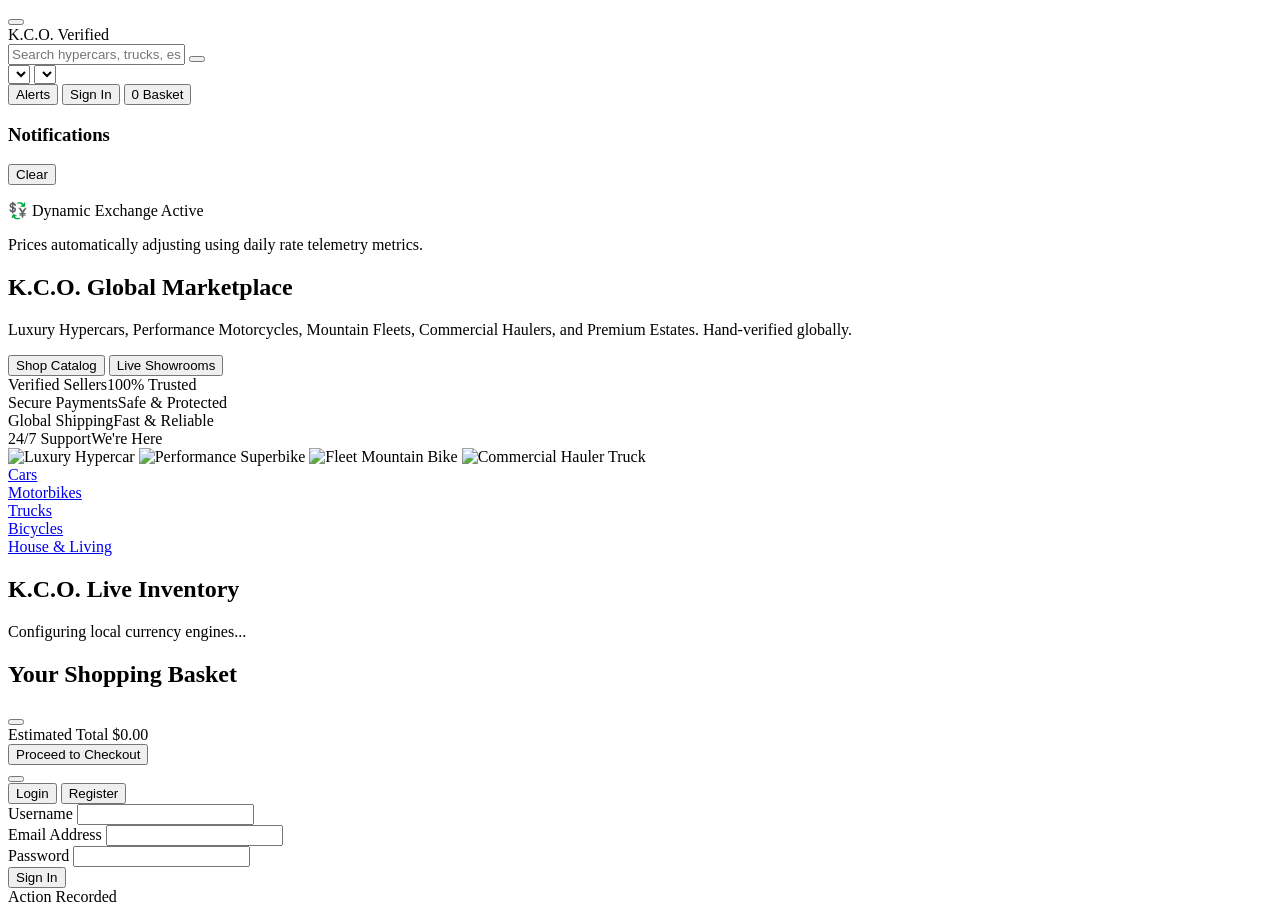
==== commit 3c78ed25: "Add files via upload" ====
--- a/index.html
+++ b/index.html
@@ -99,9 +99,8 @@
                 </h1>    
                 <p class="text-gray-300 text-sm tracking-wide max-w-md font-light leading-relaxed">    
                     Luxury Hypercars, Performance Motorcycles, Mountain Fleets, Commercial Haulers, and Premium Estates. Hand-verified globally.    
-                </p>    
-            </div>    
-                
+                </p></div>    
+                    
             <div class="flex items-center gap-4 pt-2">    
                 <button class="bg-orange-500 hover:bg-orange-600 text-white font-bold px-7 py-3 rounded-lg text-xs tracking-wider uppercase transition-all duration-300 shadow-lg shadow-orange-500/30 scale-105">    
                     Shop Catalog    
@@ -140,66 +139,26 @@
     <!-- Horizontal Category Anchors -->
     <section class="w-full bg-[#0f172a]/60 border border-gray-800 rounded-xl p-3 overflow-x-auto scrollbar-none">    
         <div class="flex items-center space-x-8 min-w-max px-4">    
-            <a href="categories/vehicles.html" class="flex flex-col items-center gap-1.5 text-gray-400 hover:text-orange-500 transition-all duration-300 transform hover:scale-105 group">    
-                <div class="p-2 bg-gray-900 group-hover:bg-gray-800 rounded-lg border border-gray-800 group-hover:border-orange-500/40 group-hover:shadow-[0_0_15px_rgba(249,115,22,0.15)] transition-all duration-300">    
-                    <i data-lucide="car" class="w-5 h-5"></i>    
-                </div>    
-                <span class="text-[11px] font-medium tracking-wide">Cars</span>    
-            </a>    
-            <a href="categories/motorcycles.html" class="flex flex-col items-center gap-1.5 text-gray-400 hover:text-orange-500 transition-all duration-300 transform hover:scale-105 group">    
-                <div class="p-2 bg-gray-900 group-hover:bg-gray-800 rounded-lg border border-gray-800 group-hover:border-orange-500/40 group-hover:shadow-[0_0_15px_rgba(249,115,22,0.15)] transition-all duration-300">    
-                    <i data-lucide="motorcycle" class="w-5 h-5"></i>    
-                </div>    
-                <span class="text-[11px] font-medium tracking-wide">Motorbikes</span>    
-            </a>    
-            <a href="#" class="flex flex-col items-center gap-1.5 text-gray-400 hover:text-orange-500 transition-all duration-300 transform hover:scale-105 group">    
-                <div class="p-2 bg-gray-900 group-hover:bg-gray-800 rounded-lg border border-gray-800 group-hover:border-orange-500/40 group-hover:shadow-[0_0_15px_rgba(249,115,22,0.15)] transition-all duration-300">    
-                    <i data-lucide="truck" class="w-5 h-5"></i>    
-                </div>    
-                <span class="text-[11px] font-medium tracking-wide">Trucks</span>    
-            </a>    
-            <a href="categories/bicycles.html" class="flex flex-col items-center gap-1.5 text-gray-400 hover:text-orange-500 transition-all duration-300 transform hover:scale-105 group">    
-                <div class="p-2 bg-gray-900 group-hover:bg-gray-800 rounded-lg border border-gray-800 group-hover:border-orange-500/40 group-hover:shadow-[0_0_15px_rgba(249,115,22,0.15)] transition-all duration-300">    
-                    <i data-lucide="bike" class="w-5 h-5"></i>    
-                </div>    
-                <span class="text-[11px] font-medium tracking-wide">Bicycles</span>    
-            </a>    
-            <a href="categories/realestate.html" class="flex flex-col items-center gap-1.5 text-gray-400 hover:text-orange-500 transition-all duration-300 transform hover:scale-105 group">    
-                <div class="p-2 bg-gray-900 group-hover:bg-gray-800 rounded-lg border border-gray-800 group-hover:border-orange-500/40 group-hover:shadow-[0_0_15px_rgba(249,115,22,0.15)] transition-all duration-300">    
-                    <i data-lucide="home" class="w-5 h-5"></i>    
-                </div>    
-                <span class="text-[11px] font-medium tracking-wide">House & Living</span>    
-            </a>    
-            <a href="#" class="flex flex-col items-center gap-1.5 text-gray-400 hover:text-orange-500 transition-all duration-300 transform hover:scale-105 group">    
-                <div class="p-2 bg-gray-900 group-hover:bg-gray-800 rounded-lg border border-gray-800 group-hover:border-orange-500/40 group-hover:shadow-[0_0_15px_rgba(249,115,22,0.15)] transition-all duration-300">    
-                    <i data-lucide="map" class="w-5 h-5"></i>    
-                </div>    
-                <span class="text-[11px] font-medium tracking-wide">Land & Plots</span>    
-            </a>    
-            <a href="#" class="flex flex-col items-center gap-1.5 text-gray-400 hover:text-orange-500 transition-all duration-300 transform hover:scale-105 group">    
-                <div class="p-2 bg-gray-900 group-hover:bg-gray-800 rounded-lg border border-gray-800 group-hover:border-orange-500/40 group-hover:shadow-[0_0_15px_rgba(249,115,22,0.15)] transition-all duration-300">    
-                    <i data-lucide="chef-hat" class="w-5 h-5"></i>    
-                </div>    
-                <span class="text-[11px] font-medium tracking-wide">Kitchen</span>    
-            </a>    
-            <a href="#" class="flex flex-col items-center gap-1.5 text-gray-400 hover:text-orange-500 transition-all duration-300 transform hover:scale-105 group">    
-                <div class="p-2 bg-gray-900 group-hover:bg-gray-800 rounded-lg border border-gray-800 group-hover:border-orange-500/40 group-hover:shadow-[0_0_15px_rgba(249,115,22,0.15)] transition-all duration-300">    
-                    <i data-lucide="shopping-bag" class="w-5 h-5"></i>    
-                </div>    
-                <span class="text-[11px] font-medium tracking-wide">Fashion</span>    
-            </a>    
-            <a href="categories/phones.html" class="flex flex-col items-center gap-1.5 text-gray-400 hover:text-orange-500 transition-all duration-300 transform hover:scale-105 group">    
-                <div class="p-2 bg-gray-900 group-hover:bg-gray-800 rounded-lg border border-gray-800 group-hover:border-orange-500/40 group-hover:shadow-[0_0_15px_rgba(249,115,22,0.15)] transition-all duration-300">    
-                    <i data-lucide="laptop" class="w-5 h-5"></i>    
-                </div>    
-                <span class="text-[11px] font-medium tracking-wide">Laptops</span>    
-            </a>    
-            <a href="#" class="flex flex-col items-center gap-1.5 text-gray-400 hover:text-orange-500 transition-all duration-300 transform hover:scale-105 group">    
-                <div class="p-2 bg-gray-900 group-hover:bg-gray-800 rounded-lg border border-gray-800 group-hover:border-orange-500/40 group-hover:shadow-[0_0_15px_rgba(249,115,22,0.15)] transition-all duration-300">    
-                    <i data-lucide="refrigerator" class="w-5 h-5"></i>    
-                </div>    
-                <span class="text-[11px] font-medium tracking-wide">Appliances</span>    
-            </a>    
+            <a href="#" class="flex flex-col items-center gap-1.5 text-gray-400 hover:text-orange-500 transition-all duration-300 transform hover:scale-105 group">    
+                <div class="p-2 bg-gray-900 group-hover:bg-gray-800 rounded-lg border border-gray-800 group-hover:border-orange-500/40 group-hover:shadow-[0_0_15px_rgba(249,115,22,0.15)] transition-all duration-300">    
+                    <i data-lucide="car" class="w-5 h-5"></i></div>    
+                <span class="text-[11px] font-medium tracking-wide">Cars</span></a>    
+            <a href="#" class="flex flex-col items-center gap-1.5 text-gray-400 hover:text-orange-500 transition-all duration-300 transform hover:scale-105 group">    
+                <div class="p-2 bg-gray-900 group-hover:bg-gray-800 rounded-lg border border-gray-800 group-hover:border-orange-500/40 group-hover:shadow-[0_0_15px_rgba(249,115,22,0.15)] transition-all duration-300">    
+                    <i data-lucide="motorcycle" class="w-5 h-5"></i></div>    
+                <span class="text-[11px] font-medium tracking-wide">Motorbikes</span></a>    
+            <a href="#" class="flex flex-col items-center gap-1.5 text-gray-400 hover:text-orange-500 transition-all duration-300 transform hover:scale-105 group">    
+                <div class="p-2 bg-gray-900 group-hover:bg-gray-800 rounded-lg border border-gray-800 group-hover:border-orange-500/40 group-hover:shadow-[0_0_15px_rgba(249,115,22,0.15)] transition-all duration-300">    
+                    <i data-lucide="truck" class="w-5 h-5"></i></div>    
+                <span class="text-[11px] font-medium tracking-wide">Trucks</span></a>    
+            <a href="#" class="flex flex-col items-center gap-1.5 text-gray-400 hover:text-orange-500 transition-all duration-300 transform hover:scale-105 group">    
+                <div class="p-2 bg-gray-900 group-hover:bg-gray-800 rounded-lg border border-gray-800 group-hover:border-orange-500/40 group-hover:shadow-[0_0_15px_rgba(249,115,22,0.15)] transition-all duration-300">    
+                    <i data-lucide="bike" class="w-5 h-5"></i></div>    
+                <span class="text-[11px] font-medium tracking-wide">Bicycles</span></a>    
+            <a href="#" class="flex flex-col items-center gap-1.5 text-gray-400 hover:text-orange-500 transition-all duration-300 transform hover:scale-105 group">    
+                <div class="p-2 bg-gray-900 group-hover:bg-gray-800 rounded-lg border border-gray-800 group-hover:border-orange-500/40 group-hover:shadow-[0_0_15px_rgba(249,115,22,0.15)] transition-all duration-300">    
+                    <i data-lucide="home" class="w-5 h-5"></i></div>    
+                <span class="text-[11px] font-medium tracking-wide">House & Living</span></a>    
         </div>    
     </section>    
 
@@ -215,435 +174,6 @@
         <!-- Injected Dynamically by app.js Component Engine -->
       </div>
     </div>
-
-    <!-- Partner Brand Badges Ribbon -->
-    <section class="w-full bg-[#050914] border border-gray-900 rounded-xl py-4 px-6 overflow-x-auto scrollbar-none">    
-        <div class="flex items-center justify-between min-w-max space-x-12 opacity-30 grayscale hover:opacity-90 hover:grayscale-0 transition-all duration-500">    
-            <img src="./assets/logos/toyota.png" alt="Toyota" class="h-5 object-contain">    
-            <img src="./assets/logos/bmw.png" alt="BMW" class="h-6 object-contain">    
-            <img src="./assets/logos/mercedes.png" alt="Mercedes-Benz" class="h-6 object-contain">    
-            <img src="./assets/logos/honda.png" alt="Honda" class="h-4 object-contain">    
-            <img src="./assets/logos/yamaha.png" alt="Yamaha" class="h-5 object-contain">    
-            <img src="./assets/logos/kawasaki.png" alt="Kawasaki" class="h-4 object-contain">    
-            <img src="./assets/logos/suzuki.png" alt="Suzuki" class="h-4 object-contain">    
-            <img src="./assets/logos/trek.png" alt="Trek" class="h-4 object-contain">    
-            <img src="./assets/logos/giant.png" alt="Giant" class="h-4 object-contain">    
-        </div>    
-    </section>
-
-    <!-- Trending Core Department Tiles -->
-    <section class="space-y-4">
-        <div class="flex items-center justify-between px-1">
-            <h2 class="text-xs font-bold uppercase tracking-widest text-orange-500">Trending Marketplace Departments</h2>
-            <span class="text-[11px] font-medium text-gray-500 uppercase tracking-wider">7 Core Verticals</span>
-        </div>
-        
-        <div class="grid grid-cols-2 sm:grid-cols-3 lg:grid-cols-4 xl:grid-cols-7 gap-4">
-            <div class="group relative aspect-square rounded-xl overflow-hidden bg-slate-900 border border-gray-800/80 hover:border-orange-500/50 transition-all duration-300 cursor-pointer shadow-xl flex flex-col justify-end">
-                <img src="./assets/categories/phones.jpg" alt="Smartphones" class="absolute inset-0 w-full h-full object-cover opacity-50 group-hover:opacity-75 group-hover:scale-110 transition-all duration-500 z-0">
-                <div class="absolute inset-0 bg-gradient-to-t from-black via-black/40 to-transparent z-10"></div>
-                <div class="relative z-20 p-3 transform group-hover:translate-y-[-2px] transition-transform duration-300">
-                    <p class="text-[11px] font-black text-white uppercase tracking-wider">Smartphones</p>
-                    <span class="text-[9px] text-orange-400/90 font-medium tracking-wide">Premium Devices</span>
-                </div>
-            </div>
-            <div class="group relative aspect-square rounded-xl overflow-hidden bg-slate-900 border border-gray-800/80 hover:border-orange-500/50 transition-all duration-300 cursor-pointer shadow-xl flex flex-col justify-end">
-                <img src="./assets/categories/clothes.jpg" alt="Luxury Apparel" class="absolute inset-0 w-full h-full object-cover opacity-50 group-hover:opacity-75 group-hover:scale-110 transition-all duration-500 z-0">
-                <div class="absolute inset-0 bg-gradient-to-t from-black via-black/40 to-transparent z-10"></div>
-                <div class="relative z-20 p-3 transform group-hover:translate-y-[-2px] transition-transform duration-300">
-                    <p class="text-[11px] font-black text-white uppercase tracking-wider">Apparel</p>
-                    <span class="text-[9px] text-orange-400/90 font-medium tracking-wide">Designer Fashion</span>
-                </div>
-            </div>
-            <div class="group relative aspect-square rounded-xl overflow-hidden bg-slate-900 border border-gray-800/80 hover:border-orange-500/50 transition-all duration-300 cursor-pointer shadow-xl flex flex-col justify-end">
-                <img src="./assets/categories/ps5.jpg" alt="Gaming Consoles" class="absolute inset-0 w-full h-full object-cover opacity-50 group-hover:opacity-75 group-hover:scale-110 transition-all duration-500 z-0">
-                <div class="absolute inset-0 bg-gradient-to-t from-black via-black/40 to-transparent z-10"></div>
-                <div class="relative z-20 p-3 transform group-hover:translate-y-[-2px] transition-transform duration-300">
-                    <p class="text-[11px] font-black text-white uppercase tracking-wider">Gaming</p>
-                    <span class="text-[9px] text-orange-400/90 font-medium tracking-wide">Next-Gen Gear</span>
-                </div>
-            </div>
-            <div class="group relative aspect-square rounded-xl overflow-hidden bg-slate-900 border border-gray-800/80 hover:border-orange-500/50 transition-all duration-300 cursor-pointer shadow-xl flex flex-col justify-end">
-                <img src="./assets/categories/tvs.jpg" alt="Smart Televisions" class="absolute inset-0 w-full h-full object-cover opacity-50 group-hover:opacity-75 group-hover:scale-110 transition-all duration-500 z-0">
-                <div class="absolute inset-0 bg-gradient-to-t from-black via-black/40 to-transparent z-10"></div>
-                <div class="relative z-20 p-3 transform group-hover:translate-y-[-2px] transition-transform duration-300">
-                    <p class="text-[11px] font-black text-white uppercase tracking-wider">Televisions</p>
-                    <span class="text-[9px] text-orange-400/90 font-medium tracking-wide">4K Displays</span>
-                </div>
-            </div>
-            <div class="group relative aspect-square rounded-xl overflow-hidden bg-slate-900 border border-gray-800/80 hover:border-orange-500/50 transition-all duration-300 cursor-pointer shadow-xl flex flex-col justify-end">
-                <img src="./assets/categories/refrigerators.jpg" alt="Home Refrigeration Systems" class="absolute inset-0 w-full h-full object-cover opacity-50 group-hover:opacity-75 group-hover:scale-110 transition-all duration-500 z-0">
-                <div class="absolute inset-0 bg-gradient-to-t from-black via-black/40 to-transparent z-10"></div>
-                <div class="relative z-20 p-3 transform group-hover:translate-y-[-2px] transition-transform duration-300">
-                    <p class="text-[11px] font-black text-white uppercase tracking-wider">Appliances</p>
-                    <span class="text-[9px] text-orange-400/90 font-medium tracking-wide">Smart Living</span>
-                </div>
-            </div>
-            <div class="group relative aspect-square rounded-xl overflow-hidden bg-slate-900 border border-gray-800/80 hover:border-orange-500/50 transition-all duration-300 cursor-pointer shadow-xl flex flex-col justify-end">
-                <img src="./assets/categories/shoes.jpg" alt="Premium Footwear" class="absolute inset-0 w-full h-full object-cover opacity-50 group-hover:opacity-75 group-hover:scale-110 transition-all duration-500 z-0">
-                <div class="absolute inset-0 bg-gradient-to-t from-black via-black/40 to-transparent z-10"></div>
-                <div class="relative z-20 p-3 transform group-hover:translate-y-[-2px] transition-transform duration-300">
-                    <p class="text-[11px] font-black text-white uppercase tracking-wider">Footwear</p>
-                    <span class="text-[9px] text-orange-400/90 font-medium tracking-wide">Elite Collection</span>
-                </div>
-            </div>
-            <div class="group relative aspect-square rounded-xl overflow-hidden bg-slate-900 border border-gray-800/80 hover:border-orange-500/50 transition-all duration-300 cursor-pointer shadow-xl flex flex-col justify-end">
-                <img src="./assets/categories/vegetables.jpg" alt="Fresh Groceries" class="absolute inset-0 w-full h-full object-cover opacity-50 group-hover:opacity-75 group-hover:scale-110 transition-all duration-500 z-0">
-                <div class="absolute inset-0 bg-gradient-to-t from-black via-black/40 to-transparent z-10"></div>
-                <div class="relative z-20 p-3 transform group-hover:translate-y-[-2px] transition-transform duration-300">
-                    <p class="text-[11px] font-black text-white uppercase tracking-wider">Groceries</p>
-                    <span class="text-[9px] text-orange-400/90 font-medium tracking-wide">Fresh Produce</span>
-                </div>
-            </div>
-        </div>
-    </section>
-
-    <!-- Global Showrooms Complex Block -->
-    <section class="space-y-4">
-        <h2 class="text-xl font-bold text-white flex items-center gap-2">
-            <span>📦</span> K.C.O. Global Showrooms
-        </h2>
-        
-        <div class="grid grid-cols-1 md:grid-cols-2 lg:grid-cols-3 xl:grid-cols-4 gap-6">
-            <!-- Showroom grids 1-24 are preserved perfectly here -->
-            <!-- 1. Vehicles -->
-            <div class="bg-[#0f172a] border border-gray-800 p-4 rounded-xl flex flex-col justify-between hover:border-orange-500/50 transition-colors">
-                <div>
-                    <div class="flex items-center justify-between border-b border-gray-800 pb-2 mb-3">
-                        <span class="font-bold text-white text-base flex items-center gap-2">🚗 Vehicles</span>
-                        <a href="categories/vehicles.html" class="text-[11px] font-bold text-orange-500 hover:underline">Open Grid</a>
-                    </div>
-                    <p class="text-xs text-gray-400 line-clamp-3">Cars, Luxury, Sports, SUVs, Pickups, Electric (Tesla, Ferrari, Toyota, Rolls-Royce). Models spanning 2000 to 2027.</p>
-                </div>
-                <div class="grid grid-cols-2 gap-2 mt-4 text-[11px] font-semibold">
-                    <div class="bg-gray-900 p-2 rounded text-center text-gray-300 border border-gray-800">Luxury Cars</div>
-                    <div class="bg-gray-900 p-2 rounded text-center text-gray-300 border border-gray-800">SUVs</div>
-                </div>
-            </div>
-            <!-- 2. Motorcycles -->
-            <div class="bg-[#0f172a] border border-gray-800 p-4 rounded-xl flex flex-col justify-between hover:border-orange-500/50 transition-colors">
-                <div>
-                    <div class="flex items-center justify-between border-b border-gray-800 pb-2 mb-3">
-                        <span class="font-bold text-white text-base flex items-center gap-2">🏍 Motorcycles</span>
-                        <a href="categories/motorcycles.html" class="text-[11px] font-bold text-orange-500 hover:underline">Open Grid</a>
-                    </div>
-                    <p class="text-xs text-gray-400 line-clamp-3">Sport Bikes, Cruisers, Scooters, Adventure, Touring, Dirt Bikes, Electric. Featuring Honda, Yamaha, Ducati, Harley.</p>
-                </div>
-                <div class="grid grid-cols-2 gap-2 mt-4 text-[11px] font-semibold">
-                    <div class="bg-gray-900 p-2 rounded text-center text-gray-300 border border-gray-800">Sport Bikes</div>
-                    <div class="bg-gray-900 p-2 rounded text-center text-gray-300 border border-gray-800">Cruisers</div>
-                </div>
-            </div>
-            <!-- 3. Bicycles -->
-            <div class="bg-[#0f172a] border border-gray-800 p-4 rounded-xl flex flex-col justify-between hover:border-orange-500/50 transition-colors">
-                <div>
-                    <div class="flex items-center justify-between border-b border-gray-800 pb-2 mb-3">
-                        <span class="font-bold text-white text-base flex items-center gap-2">🚲 Bicycles</span>
-                        <a href="categories/bicycles.html" class="text-[11px] font-bold text-orange-500 hover:underline">Open Grid</a>
-                    </div>
-                    <p class="text-xs text-gray-400 line-clamp-3">Mountain, Road, Electric, BMX, Kids, and Folding Bikes. From premium makers Trek, Giant, Specialized, Cannondale.</p>
-                </div>
-                <div class="grid grid-cols-2 gap-2 mt-4 text-[11px] font-semibold">
-                    <div class="bg-gray-900 p-2 rounded text-center text-gray-300 border border-gray-800">Mountain</div>
-                    <div class="bg-gray-900 p-2 rounded text-center text-gray-300 border border-gray-800">Electric</div>
-                </div>
-            </div>
-            <!-- 4. Real Estate -->
-            <div class="bg-[#0f172a] border border-gray-800 p-4 rounded-xl flex flex-col justify-between hover:border-orange-500/50 transition-colors">
-                <div>
-                    <div class="flex items-center justify-between border-b border-gray-800 pb-2 mb-3">
-                        <span class="font-bold text-white text-base flex items-center gap-2">🏠 Real Estate</span>
-                        <a href="categories/realestate.html" class="text-[11px] font-bold text-orange-500 hover:underline">Open Grid</a>
-                    </div>
-                    <p class="text-xs text-gray-400 line-clamp-3">Luxury Houses, Apartments, Flats, Studios, Duplexes, Premium Villas, Commercial Offices, and Industrial Plots of Land.</p>
-                </div>
-                <div class="grid grid-cols-2 gap-2 mt-4 text-[11px] font-semibold">
-                    <div class="bg-gray-900 p-2 rounded text-center text-gray-300 border border-gray-800">Luxury Villas</div>
-                    <div class="bg-gray-900 p-2 rounded text-center text-gray-300 border border-gray-800">Land & Farms</div>
-                </div>
-            </div>
-            <!-- 5. Phones -->
-            <div class="bg-[#0f172a] border border-gray-800 p-4 rounded-xl flex flex-col justify-between hover:border-orange-500/50 transition-colors">
-                <div>
-                    <div class="flex items-center justify-between border-b border-gray-800 pb-2 mb-3">
-                        <span class="font-bold text-white text-base flex items-center gap-2">📱 Phones</span>
-                        <a href="categories/phones.html" class="text-[11px] font-bold text-orange-500 hover:underline">Open Grid</a>
-                    </div>
-                    <p class="text-xs text-gray-400 line-clamp-3">Apple iPhone, Samsung Galaxy, Google Pixel, Huawei, Xiaomi, OnePlus, Oppo, Vivo, Motorola premium flagship hardware lines.</p>
-                </div>
-                <div class="grid grid-cols-2 gap-2 mt-4 text-[11px] font-semibold">
-                    <div class="bg-gray-900 p-2 rounded text-center text-gray-300 border border-gray-800">iPhone</div>
-                    <div class="bg-gray-900 p-2 rounded text-center text-gray-300 border border-gray-800">Galaxy</div>
-                </div>
-            </div>
-            <!-- 6. Computers -->
-            <div class="bg-[#0f172a] border border-gray-800 p-4 rounded-xl flex flex-col justify-between hover:border-orange-500/50 transition-colors">
-                <div>
-                    <div class="flex items-center justify-between border-b border-gray-800 pb-2 mb-3">
-                        <span class="font-bold text-white text-base flex items-center gap-2">💻 Computers</span>
-                        <a href="categories/computers.html" class="text-[11px] font-bold text-orange-500 hover:underline">Open Grid</a>
-                    </div>
-                    <p class="text-xs text-gray-400 line-clamp-3">Laptops, Gaming Builds, Desktops, Monitors, Components (SSDs, RAM, Motherboards), and Productivity Peripherals.</p>
-                </div>
-                <div class="grid grid-cols-2 gap-2 mt-4 text-[11px] font-semibold">
-                    <div class="bg-gray-900 p-2 rounded text-center text-gray-300 border border-gray-800">Laptops</div>
-                    <div class="bg-gray-900 p-2 rounded text-center text-gray-300 border border-gray-800">Gaming PCs</div>
-                </div>
-            </div>
-            <!-- 7. Electronics -->
-            <div class="bg-[#0f172a] border border-gray-800 p-4 rounded-xl flex flex-col justify-between hover:border-orange-500/50 transition-colors">
-                <div>
-                    <div class="flex items-center justify-between border-b border-gray-800 pb-2 mb-3">
-                        <span class="font-bold text-white text-base flex items-center gap-2">📺 Electronics</span>
-                        <a href="categories/electronics.html" class="text-[11px] font-bold text-orange-500 hover:underline">Open Grid</a>
-                    </div>
-                    <p class="text-xs text-gray-400 line-clamp-3">Smart TVs, Ultra OLED, QLED, Projectors, Premium Soundbars, Audiophile Speakers, Wireless Earbuds, and Home Theatres.</p>
-                </div>
-                <div class="grid grid-cols-2 gap-2 mt-4 text-[11px] font-semibold">
-                    <div class="bg-gray-900 p-2 rounded text-center text-gray-300 border border-gray-800">OLED TVs</div>
-                    <div class="bg-gray-900 p-2 rounded text-center text-gray-300 border border-gray-800">Headphones</div>
-                </div>
-            </div>
-            <!-- 8. Home Appliances -->
-            <div class="bg-[#0f172a] border border-gray-800 p-4 rounded-xl flex flex-col justify-between hover:border-orange-500/50 transition-colors">
-                <div>
-                    <div class="flex items-center justify-between border-b border-gray-800 pb-2 mb-3">
-                        <span class="font-bold text-white text-base flex items-center gap-2">🏡 Home Appliances</span>
-                        <a href="categories/appliances.html" class="text-[11px] font-bold text-orange-500 hover:underline">Open Grid</a>
-                    </div>
-                    <p class="text-xs text-gray-400 line-clamp-3">Refrigerators, Microwaves, Gas Cookers, Washing Machines, Dryers, Dishwashers, Smart Inverter ACs, and Water Dispensers.</p>
-                </div>
-                <div class="grid grid-cols-2 gap-2 mt-4 text-[11px] font-semibold">
-                    <div class="bg-gray-900 p-2 rounded text-center text-gray-300 border border-gray-800">Washing Machines</div>
-                    <div class="bg-gray-900 p-2 rounded text-center text-gray-300 border border-gray-800">AC Units</div>
-                </div>
-            </div>
-            <!-- 9. Kitchen -->
-            <div class="bg-[#0f172a] border border-gray-800 p-4 rounded-xl flex flex-col justify-between hover:border-orange-500/50 transition-colors">
-                <div>
-                    <div class="flex items-center justify-between border-b border-gray-800 pb-2 mb-3">
-                        <span class="font-bold text-white text-base flex items-center gap-2">🍳 Kitchen</span>
-                        <a href="categories/kitchen.html" class="text-[11px] font-bold text-orange-500 hover:underline">Open Grid</a>
-                    </div>
-                    <p class="text-xs text-gray-400 line-clamp-3">Pots, Frying Pans, Blenders, Pressure Cookers, Coffee Makers, Juicers, Cutlery Sets, Dinnerware, and Custom Kitchen Cabinets.</p>
-                </div>
-                <div class="grid grid-cols-2 gap-2 mt-4 text-[11px] font-semibold">
-                    <div class="bg-gray-900 p-2 rounded text-center text-gray-300 border border-gray-800">Blenders</div>
-                    <div class="bg-gray-900 p-2 rounded text-center text-gray-300 border border-gray-800">Cookware</div>
-                </div>
-            </div>
-            <!-- 10. Furniture -->
-            <div class="bg-[#0f172a] border border-gray-800 p-4 rounded-xl flex flex-col justify-between hover:border-orange-500/50 transition-colors">
-                <div>
-                    <div class="flex items-center justify-between border-b border-gray-800 pb-2 mb-3">
-                        <span class="font-bold text-white text-base flex items-center gap-2">🪑 Furniture</span>
-                        <a href="categories/furniture.html" class="text-[11px] font-bold text-orange-500 hover:underline">Open Grid</a>
-                    </div>
-                    <p class="text-xs text-gray-400 line-clamp-3">Luxury Sofas, Ergonomic Office Chairs, Gaming Seats, Dining Tables, TV Stands, Bookshelves, Luxury Beds, and Wardrobes.</p>
-                </div>
-                <div class="grid grid-cols-2 gap-2 mt-4 text-[11px] font-semibold">
-                    <div class="bg-gray-900 p-2 rounded text-center text-gray-300 border border-gray-800">Luxury Sofas</div>
-                    <div class="bg-gray-900 p-2 rounded text-center text-gray-300 border border-gray-800">Beds</div>
-                </div>
-            </div>
-            <!-- 11. Solar -->
-            <div class="bg-[#0f172a] border border-gray-800 p-4 rounded-xl flex flex-col justify-between hover:border-orange-500/50 transition-colors">
-                <div>
-                    <div class="flex items-center justify-between border-b border-gray-800 pb-2 mb-3">
-                        <span class="font-bold text-white text-base flex items-center gap-2">☀️ Solar</span>
-                        <a href="categories/solar.html" class="text-[11px] font-bold text-orange-500 hover:underline">Open Grid</a>
-                    </div>
-                    <p class="text-xs text-gray-400 line-clamp-3">High-efficiency Solar Panels, Specialized Solar Batteries, Inverters, Smart Charge Controllers, and Outdoor Solar Lights.</p>
-                </div>
-                <div class="grid grid-cols-2 gap-2 mt-4 text-[11px] font-semibold">
-                    <div class="bg-gray-900 p-2 rounded text-center text-gray-300 border border-gray-800">Solar Panels</div>
-                    <div class="bg-gray-900 p-2 rounded text-center text-gray-300 border border-gray-800">Inverters</div>
-                </div>
-            </div>
-            <!-- 12. Power -->
-            <div class="bg-[#0f172a] border border-gray-800 p-4 rounded-xl flex flex-col justify-between hover:border-orange-500/50 transition-colors">
-                <div>
-                    <div class="flex items-center justify-between border-b border-gray-800 pb-2 mb-3">
-                        <span class="font-bold text-white text-base flex items-center gap-2">⚡ Power</span>
-                        <a href="categories/power.html" class="text-[11px] font-bold text-orange-500 hover:underline">Open Grid</a>
-                    </div>
-                    <p class="text-xs text-gray-400 line-clamp-3">Heavy-duty Generators, High-capacity Power Banks, Online UPS Systems, Extension Cables, and Voltage Stabilizers.</p>
-                </div>
-                <div class="grid grid-cols-2 gap-2 mt-4 text-[11px] font-semibold">
-                    <div class="bg-gray-900 p-2 rounded text-center text-gray-300 border border-gray-800">Generators</div>
-                    <div class="bg-gray-900 p-2 rounded text-center text-gray-300 border border-gray-800">UPS Systems</div>
-                </div>
-            </div>
-            <!-- 13. Batteries -->
-            <div class="bg-[#0f172a] border border-gray-800 p-4 rounded-xl flex flex-col justify-between hover:border-orange-500/50 transition-colors">
-                <div>
-                    <div class="flex items-center justify-between border-b border-gray-800 pb-2 mb-3">
-                        <span class="font-bold text-white text-base flex items-center gap-2">🔋 Batteries</span>
-                        <a href="categories/batteries.html" class="text-[11px] font-bold text-orange-500 hover:underline">Open Grid</a>
-                    </div>
-                    <p class="text-xs text-gray-400 line-clamp-3">Automotive Deep-cycle Car Batteries, Solar Cells, OEM Phone Replacement Batteries, Laptop Packs, and Heavy Inverter Power Banks.</p>
-                </div>
-                <div class="grid grid-cols-2 gap-2 mt-4 text-[11px] font-semibold">
-                    <div class="bg-gray-900 p-2 rounded text-center text-gray-300 border border-gray-800">Car Cells</div>
-                    <div class="bg-gray-900 p-2 rounded text-center text-gray-300 border border-gray-800">Inverter Packs</div>
-                </div>
-            </div>
-            <!-- 14. Tires -->
-            <div class="bg-[#0f172a] border border-gray-800 p-4 rounded-xl flex flex-col justify-between hover:border-orange-500/50 transition-colors">
-                <div>
-                    <div class="flex items-center justify-between border-b border-gray-800 pb-2 mb-3">
-                        <span class="font-bold text-white text-base flex items-center gap-2">🛞 Tires & Rims</span>
-                        <a href="categories/tires.html" class="text-[11px] font-bold text-orange-500 hover:underline">Open Grid</a>
-                    </div>
-                    <p class="text-xs text-gray-400 line-clamp-3">All-season Car Tires, Heavy Truck Tires, Performance Motorcycle/Bicycle Wheels, Premium Rims, and Custom Alloy Wheels.</p>
-                </div>
-                <div class="grid grid-cols-2 gap-2 mt-4 text-[11px] font-semibold">
-                    <div class="bg-gray-900 p-2 rounded text-center text-gray-300 border border-gray-800">Car Tires</div>
-                    <div class="bg-gray-900 p-2 rounded text-center text-gray-300 border border-gray-800">Alloy Rims</div>
-                </div>
-            </div>
-            <!-- 15. Baby -->
-            <div class="bg-[#0f172a] border border-gray-800 p-4 rounded-xl flex flex-col justify-between hover:border-orange-500/50 transition-colors">
-                <div>
-                    <div class="flex items-center justify-between border-b border-gray-800 pb-2 mb-3">
-                        <span class="font-bold text-white text-base flex items-center gap-2">👶 Baby Care</span>
-                        <a href="categories/baby.html" class="text-[11px] font-bold text-orange-500 hover:underline">Open Grid</a>
-                    </div>
-                    <p class="text-xs text-gray-400 line-clamp-3">Clothes, Shoes, Safety Strollers, Car Seats, Interactive Walkers, High-grade Diapers, Formula Foods, and Nursery Beds.</p>
-                </div>
-                <div class="grid grid-cols-2 gap-2 mt-4 text-[11px] font-semibold">
-                    <div class="bg-gray-900 p-2 rounded text-center text-gray-300 border border-gray-800">Strollers</div>
-                    <div class="bg-gray-900 p-2 rounded text-center text-gray-300 border border-gray-800">Baby Toys</div>
-                </div>
-            </div>
-            <!-- 16. Men's Fashion -->
-            <div class="bg-[#0f172a] border border-gray-800 p-4 rounded-xl flex flex-col justify-between hover:border-orange-500/50 transition-colors">
-                <div>
-                    <div class="flex items-center justify-between border-b border-gray-800 pb-2 mb-3">
-                        <span class="font-bold text-white text-base flex items-center gap-2">👔 Men's Fashion</span>
-                        <a href="categories/mensfashion.html" class="text-[11px] font-bold text-orange-500 hover:underline">Open Grid</a>
-                    </div>
-                    <p class="text-xs text-gray-400 line-clamp-3">Designer Shirts, Tailored Suits, Denim, Premium Sneakers, Leather Boots, Luxury Chains, Bracelets, Wallets, and Belts.</p>
-                </div>
-                <div class="grid grid-cols-2 gap-2 mt-4 text-[11px] font-semibold">
-                    <div class="bg-gray-900 p-2 rounded text-center text-gray-300 border border-gray-800">Suits & Shirts</div>
-                    <div class="bg-gray-900 p-2 rounded text-center text-gray-300 border border-gray-800">Sneakers</div>
-                </div>
-            </div>
-            <!-- 17. Women's Fashion -->
-            <div class="bg-[#0f172a] border border-gray-800 p-4 rounded-xl flex flex-col justify-between hover:border-orange-500/50 transition-colors">
-                <div>
-                    <div class="flex items-center justify-between border-b border-gray-800 pb-2 mb-3">
-                        <span class="font-bold text-white text-base flex items-center gap-2">👗 Women's Fashion</span>
-                        <a href="categories/womensfashion.html" class="text-[11px] font-bold text-orange-500 hover:underline">Open Grid</a>
-                    </div>
-                    <p class="text-xs text-gray-400 line-clamp-3">Luxury Haute Couture Dresses, Tops, High Heels, Designer Handbags, Elite Fine Jewelry, Top-tier Perfumes, and Cosmetics.</p>
-                </div>
-                <div class="grid grid-cols-2 gap-2 mt-4 text-[11px] font-semibold">
-                    <div class="bg-gray-900 p-2 rounded text-center text-gray-300 border border-gray-800">Handbags</div>
-                    <div class="bg-gray-900 p-2 rounded text-center text-gray-300 border border-gray-800">Heels & Shoes</div>
-                </div>
-            </div>
-            <!-- 18. Jewelry -->
-            <div class="bg-[#0f172a] border border-gray-800 p-4 rounded-xl flex flex-col justify-between hover:border-orange-500/50 transition-colors">
-                <div>
-                    <div class="flex items-center justify-between border-b border-gray-800 pb-2 mb-3">
-                        <span class="font-bold text-white text-base flex items-center gap-2">💍 Jewelry</span>
-                        <a href="categories/jewelry.html" class="text-[11px] font-bold text-orange-500 hover:underline">Open Grid</a>
-                    </div>
-                    <p class="text-xs text-gray-400 line-clamp-3">Pure Solid Gold, Premium Silver Chains, Authentic Diamond Rings, Intricate Necklaces, Anklets, and Certified Wedding Rings.</p>
-                </div>
-                <div class="grid grid-cols-2 gap-2 mt-4 text-[11px] font-semibold">
-                    <div class="bg-gray-900 p-2 rounded text-center text-gray-300 border border-gray-800">Diamond Rings</div>
-                    <div class="bg-gray-900 p-2 rounded text-center text-gray-300 border border-gray-800">Gold Chains</div>
-                </div>
-            </div>
-            <!-- 19. Watches -->
-            <div class="bg-[#0f172a] border border-gray-800 p-4 rounded-xl flex flex-col justify-between hover:border-orange-500/50 transition-colors">
-                <div>
-                    <div class="flex items-center justify-between border-b border-gray-800 pb-2 mb-3">
-                        <span class="font-bold text-white text-base flex items-center gap-2">⌚ Watches</span>
-                        <a href="categories/watches.html" class="text-[11px] font-bold text-orange-500 hover:underline">Open Grid</a>
-                    </div>
-                    <p class="text-xs text-gray-400 line-clamp-3">Luxury mechanical horology and smartwear. Featuring Rolex, Omega, Tag Heuer, Seiko, Casio, and premium Apple/Samsung watches.</p>
-                </div>
-                <div class="grid grid-cols-2 gap-2 mt-4 text-[11px] font-semibold">
-                    <div class="bg-gray-900 p-2 rounded text-center text-gray-300 border border-gray-800">Rolex / Luxury</div>
-                    <div class="bg-gray-900 p-2 rounded text-center text-gray-300 border border-gray-800">Smart Watches</div>
-                </div>
-            </div>
-            <!-- 20. Gaming -->
-            <div class="bg-[#0f172a] border border-gray-800 p-4 rounded-xl flex flex-col justify-between hover:border-orange-500/50 transition-colors">
-                <div>
-                    <div class="flex items-center justify-between border-b border-gray-800 pb-2 mb-3">
-                        <span class="font-bold text-white text-base flex items-center gap-2">🎮 Gaming</span>
-                        <a href="categories/gaming.html" class="text-[11px] font-bold text-orange-500 hover:underline">Open Grid</a>
-                    </div>
-                    <p class="text-xs text-gray-400 line-clamp-3">PlayStation 5 hardware/games, Xbox Series X ecosystems, Nintendo Switch systems, Pro Controllers, and Immersive Headsets.</p>
-                </div>
-                <div class="grid grid-cols-2 gap-2 mt-4 text-[11px] font-semibold">
-                    <div class="bg-gray-900 p-2 rounded text-center text-gray-300 border border-gray-800">Consoles</div>
-                    <div class="bg-gray-900 p-2 rounded text-center text-gray-300 border border-gray-800">Pro Gear</div>
-                </div>
-            </div>
-            <!-- 21. Food & Grocery -->
-            <div class="bg-[#0f172a] border border-gray-800 p-4 rounded-xl flex flex-col justify-between hover:border-orange-500/50 transition-colors">
-                <div>
-                    <div class="flex items-center justify-between border-b border-gray-800 pb-2 mb-3">
-                        <span class="font-bold text-white text-base flex items-center gap-2">🥫 Food & Grocery</span>
-                        <a href="categories/grocery.html" class="text-[11px] font-bold text-orange-500 hover:underline">Open Grid</a>
-                    </div>
-                    <p class="text-xs text-gray-400 line-clamp-3">Grains, Pasta, Cooking Oils, Premium Dairy, Refreshing Beverages, Chocolates, Healthy Honey, and Everyday Kitchen Staples.</p>
-                </div>
-                <div class="grid grid-cols-2 gap-2 mt-4 text-[11px] font-semibold">
-                    <div class="bg-gray-900 p-2 rounded text-center text-gray-300 border border-gray-800">Pantry Essentials</div>
-                    <div class="bg-gray-900 p-2 rounded text-center text-gray-300 border border-gray-800">Beverages</div>
-                </div>
-            </div>
-            <!-- 22. Beauty & Cosmetics -->
-            <div class="bg-[#0f172a] border border-gray-800 p-4 rounded-xl flex flex-col justify-between hover:border-orange-500/50 transition-colors">
-                <div>
-                    <div class="flex items-center justify-between border-b border-gray-800 pb-2 mb-3">
-                        <span class="font-bold text-white text-base flex items-center gap-2">🧴 Beauty & Care</span>
-                        <a href="categories/beauty.html" class="text-[11px] font-bold text-orange-500 hover:underline">Open Grid</a>
-                    </div>
-                    <p class="text-xs text-gray-400 line-clamp-3">Premium Face Creams, Liquid Foundations, Advanced Hair Treatment Oils, Luxury Body Mists, Fine Lipsticks, and Luxury Soaps.</p>
-                </div>
-                <div class="grid grid-cols-2 gap-2 mt-4 text-[11px] font-semibold">
-                    <div class="bg-gray-900 p-2 rounded text-center text-gray-300 border border-gray-800">Skincare</div>
-                    <div class="bg-gray-900 p-2 rounded text-center text-gray-300 border border-gray-800">Perfumes</div>
-                </div>
-            </div>
-            <!-- 23. Health & Wellness -->
-            <div class="bg-[#0f172a] border border-gray-800 p-4 rounded-xl flex flex-col justify-between hover:border-orange-500/50 transition-colors">
-                <div>
-                    <div class="flex items-center justify-between border-b border-gray-800 pb-2 mb-3">
-                        <span class="font-bold text-white text-base flex items-center gap-2">🏥 Health & Wellness</span>
-                        <a href="categories/health.html" class="text-[11px] font-bold text-orange-500 hover:underline">Open Grid</a>
-                    </div>
-                    <p class="text-xs text-gray-400 line-clamp-3">Organic Vitamins, Supplements, Blood Pressure Monitors, Thermometers, First Aid Kits, and Personal Protective Safety Gear.</p>
-                </div>
-                <div class="grid grid-cols-2 gap-2 mt-4 text-[11px] font-semibold">
-                    <div class="bg-gray-900 p-2 rounded text-center text-gray-300 border border-gray-800">Supplements</div>
-                    <div class="bg-gray-900 p-2 rounded text-center text-gray-300 border border-gray-800">Medical Tools</div>
-                </div>
-            </div>
-            <!-- 24. Extended Services -->
-            <div class="bg-[#0f172a] border border-gray-800 p-4 rounded-xl flex flex-col justify-between hover:border-orange-500/50 transition-colors">
-                <div>
-                    <div class="flex items-center justify-between border-b border-gray-800 pb-2 mb-3">
-                        <span class="font-bold text-white text-base flex items-center gap-2">📦 Lifestyle & Travel</span>
-                        <a href="categories/lifestyle.html" class="text-[11px] font-bold text-orange-500 hover:underline">Open Grid</a>
-                    </div>
-                    <p class="text-xs text-gray-400 line-clamp-3">Premium Pet Foods, Educational/Tech Books, Corporate Office Safes/Desks, Heavy Gym Fitness Rigs, and Luxury Suitcases.</p>
-                </div>
-                <div class="grid grid-cols-2 gap-2 mt-4 text-[11px] font-semibold">
-                    <div class="bg-gray-900 p-2 rounded text-center text-gray-300 border border-gray-800">Sports & Gym</div>
-                    <div class="bg-gray-900 p-2 rounded text-center text-gray-300 border border-gray-800">Luggage</div>
-                </div>
-            </div>
-        </div>
-    </section>
   </main>
 
   <!-- 🛒 3. INTERACTIVE SLIDE-OUT CART DRAWER -->
@@ -652,10 +182,7 @@
       <h2 class="text-lg font-bold text-white flex items-center gap-2"><i data-lucide="shopping-cart" class="text-orange-500"></i> Your Shopping Basket</h2>
       <button onclick="toggleCart()" class="text-gray-400 hover:text-white p-1 rounded-lg hover:bg-gray-800"><i data-lucide="x" class="w-6 h-6"></i></button>
     </div>
-    
-    <div id="cart-items-container" class="p-6 flex-1 overflow-y-auto space-y-4 text-sm text-gray-400 flex flex-col">
-      <!-- Rendered dynamically -->
-    </div>
+    <div id="cart-items-container" class="p-6 flex-1 overflow-y-auto space-y-4 text-sm text-gray-400 flex flex-col"></div>
     <div class="p-6 border-t border-gray-800 bg-[#0f172a]">
       <div class="flex justify-between mb-4 font-semibold text-white">
         <span>Estimated Total</span>
@@ -699,98 +226,13 @@
     <span id="toast-message">Action Recorded</span>
   </div>
 
-  <!-- ⚙️ 6. APPLIED CORE JAVASCRIPT LOGIC ASSET LINK -->
-  <script src="assets/js/app.js"></script>
-
-  <!-- ========================================== -->
-  <!--     K.C.O. ENTERPRISE CORE LOAD ORDER      -->
-  <!-- ========================================== -->
-
-  <!-- 1. BASE SYSTEM CORE & MATRIX STATES -->
-  <script src="app-core.js"></script>
-  <script src="database.js"></script>
-  <script src="db-core.js"></script>
-  <script src="db-core (2).js"></script>
-  <script src="database/mock-db-core.js"></script>
-  <script src="admin-db-core.js"></script>
-  <script src="jsadmin-db-core.js"></script>
-
-  <!-- 2. DATA SEEDING & ASSET STRUCTURAL SIMULATORS -->
-  <script src="seed-products.js"></script>
-  <script src="seed-cars-data.js"></script>
-  <script src="seed-mobile-data.js"></script>
-  <script src="seed-apple-data.js"></script>
-  <script src="seed-truck-data.js"></script>
-  <script src="seed-rv-data.js"></script>
-  <script src="jsseed-rv-data.js"></script>
-  <script src="seed-essentials-data.js"></script>
-
-  <!-- 3. AUTHENTICATION FLOWS & ACCESS CONTROLS -->
-  <script src="auth.js"></script>
-  <script src="auth-flow.js"></script>
-  <script src="auth-session-manager.js"></script>
-  <script src="session-syncer.js"></script>
-  <script src="circuit-breaker.js"></script>
-
-  <!-- 4. SEARCH ENGINES & INDEX MATRIX NODES -->
-  <script src="search-index.js"></script>
-  <script src="omni-search-engine.js"></script>
-  <script src="omni-search-engine (2).js"></script>
-  <script src="1omni-search-engine.js"></script>
-  <script src="truck-search-engine.js"></script>
-
-  <!-- 5. LOGISTICS, MANAGERS, & LEDGER SYSTEM AGENTS -->
-  <script src="inventory-manager.js"></script>
-  <script src="inventory.js"></script>
-  <script src="order-manager.js"></script>
-  <script src="1order-manager.js"></script>
-  <script src="admin-order-manager.js"></script>
-  <script src="jsorder-engine.js"></script>
-
-  <!-- 6. GLOBAL SUBSYSTEM LAYERS & ENGINES -->
-  <script src="app.js"></script>
-  <script src="home-engine.js"></script>
-  <script src="banner-slider.js"></script>
-  <script src="currency-engine.js"></script>
-  <script src="locale-engine.js"></script>
-  <script src="localization.js"></script>
-  <script src="accessibility.js"></script>
-  <script src="performance-monitor.js"></script>
-  <script src="diagnostic-test-suite.js"></script>
-
-  <!-- 7. DISTINCT CHECKOUT & FINANCIAL TRANSACTION ENGINES -->
-  <script src="checkout.js"></script>
-  <script src="checkout (2).js"></script>
-  <script src="1checkout.js"></script>
-  <script src="scheckout.js"></script>
-  <script src="jscheckout.js"></script>
-  <script src="checkout-engine.js"></script>
-  <script src="checkout-engine (2).js"></script>
-
-  <!-- 8. ADMIN DASHBOARD & ADVANCED CMS SUITES -->
-  <script src="admin.js"></script>
-  <script src="admin (2).js"></script>
-  <script src="admin-cms-ui.js"></script>
-  <script src="admin-cms-ui (2).js"></script>
-  <script src="admin-cms-ui (3).js"></script>
-  <script src="admin-cms-ui (4).js"></script>
-  <script src="admin-cms-ui (5).js"></script>
-  <script src="admin-cms-ui (6).js"></script>
-  <script src="admin-cms-ui (7).js"></script>
-  <script src="admin-cms-ui (8).js"></script>
-  <script src="1admin-cms-ui.js"></script>
-  <script src="admin-ai-pricing.js"></script>
-
-  <!-- 9. RUNTIME INITIALIZATION RUNNER -->
-  <script>
-      document.addEventListener("DOMContentLoaded", () => {
-          // Initialize Lucide icons for the premium architecture UI layout
-          if (typeof lucide !== 'undefined') {
-              lucide.createIcons();
-          }
-          console.log("🚀 All ~190 K.C.O. Enterprise architecture scripts successfully attached to index runtime context.");
-      });
-  </script>
-
+  <!-- ============================= -->
+  <!-- K.C.O. GLOBAL MARKETPLACE -->
+  <!-- ENTERPRISE RUNTIME -->
+  <!-- ============================= -->
+
+  <!-- Core -->
+<script src="assets/js/database.js"></script>
+<script src="assets/js/app.js"></script>
 </body>
 </html>
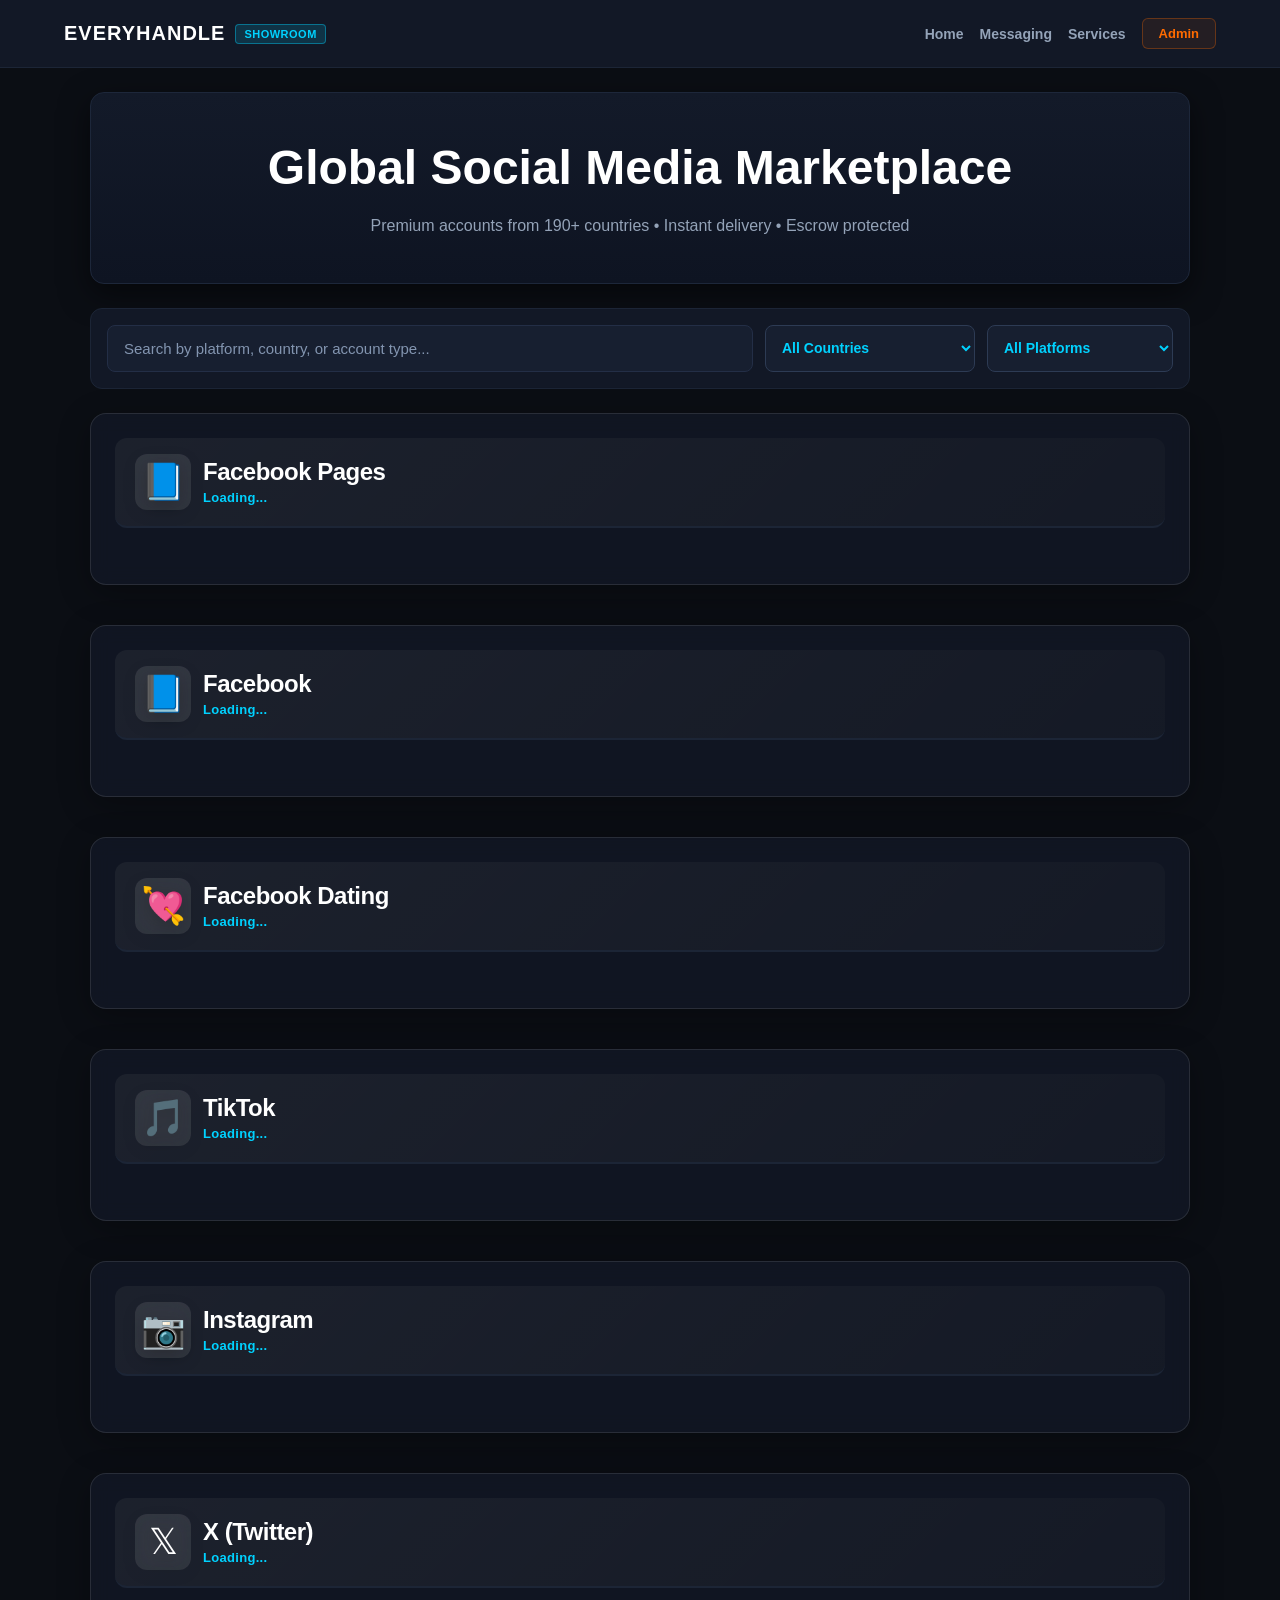
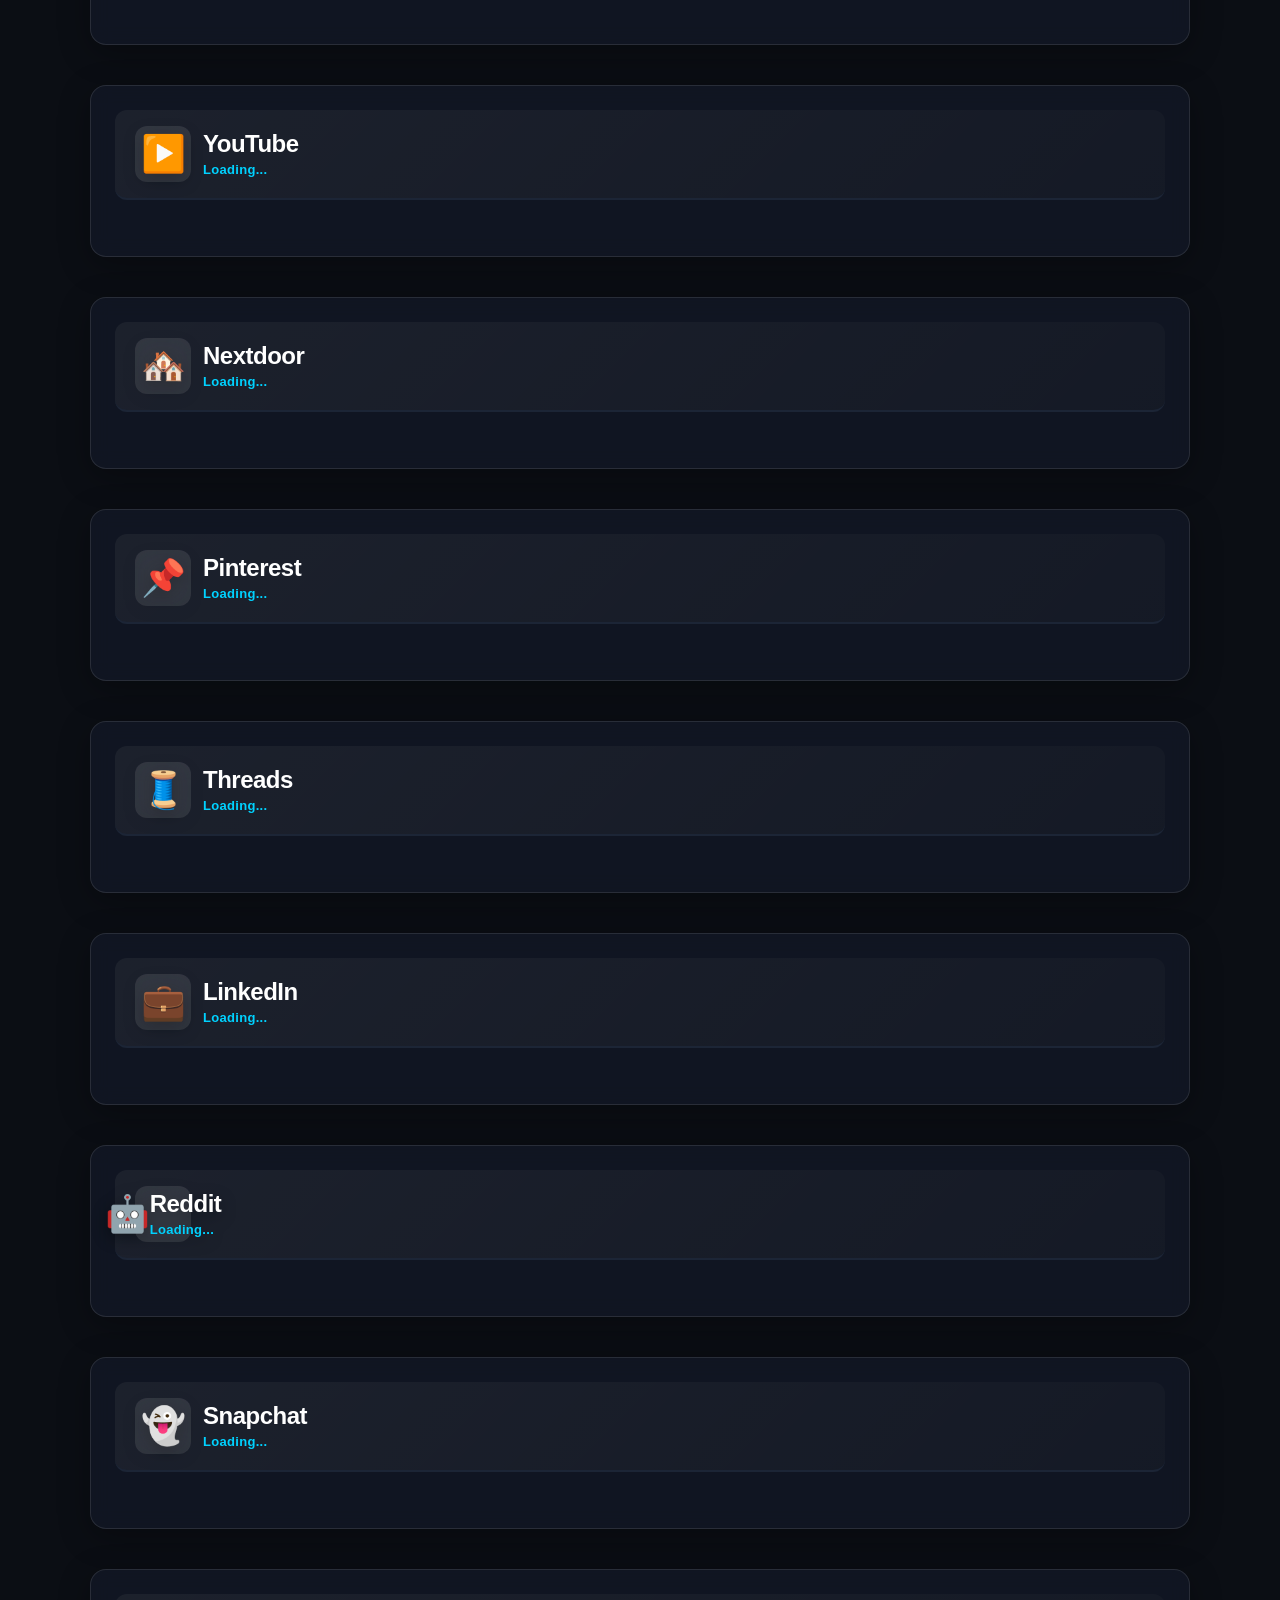
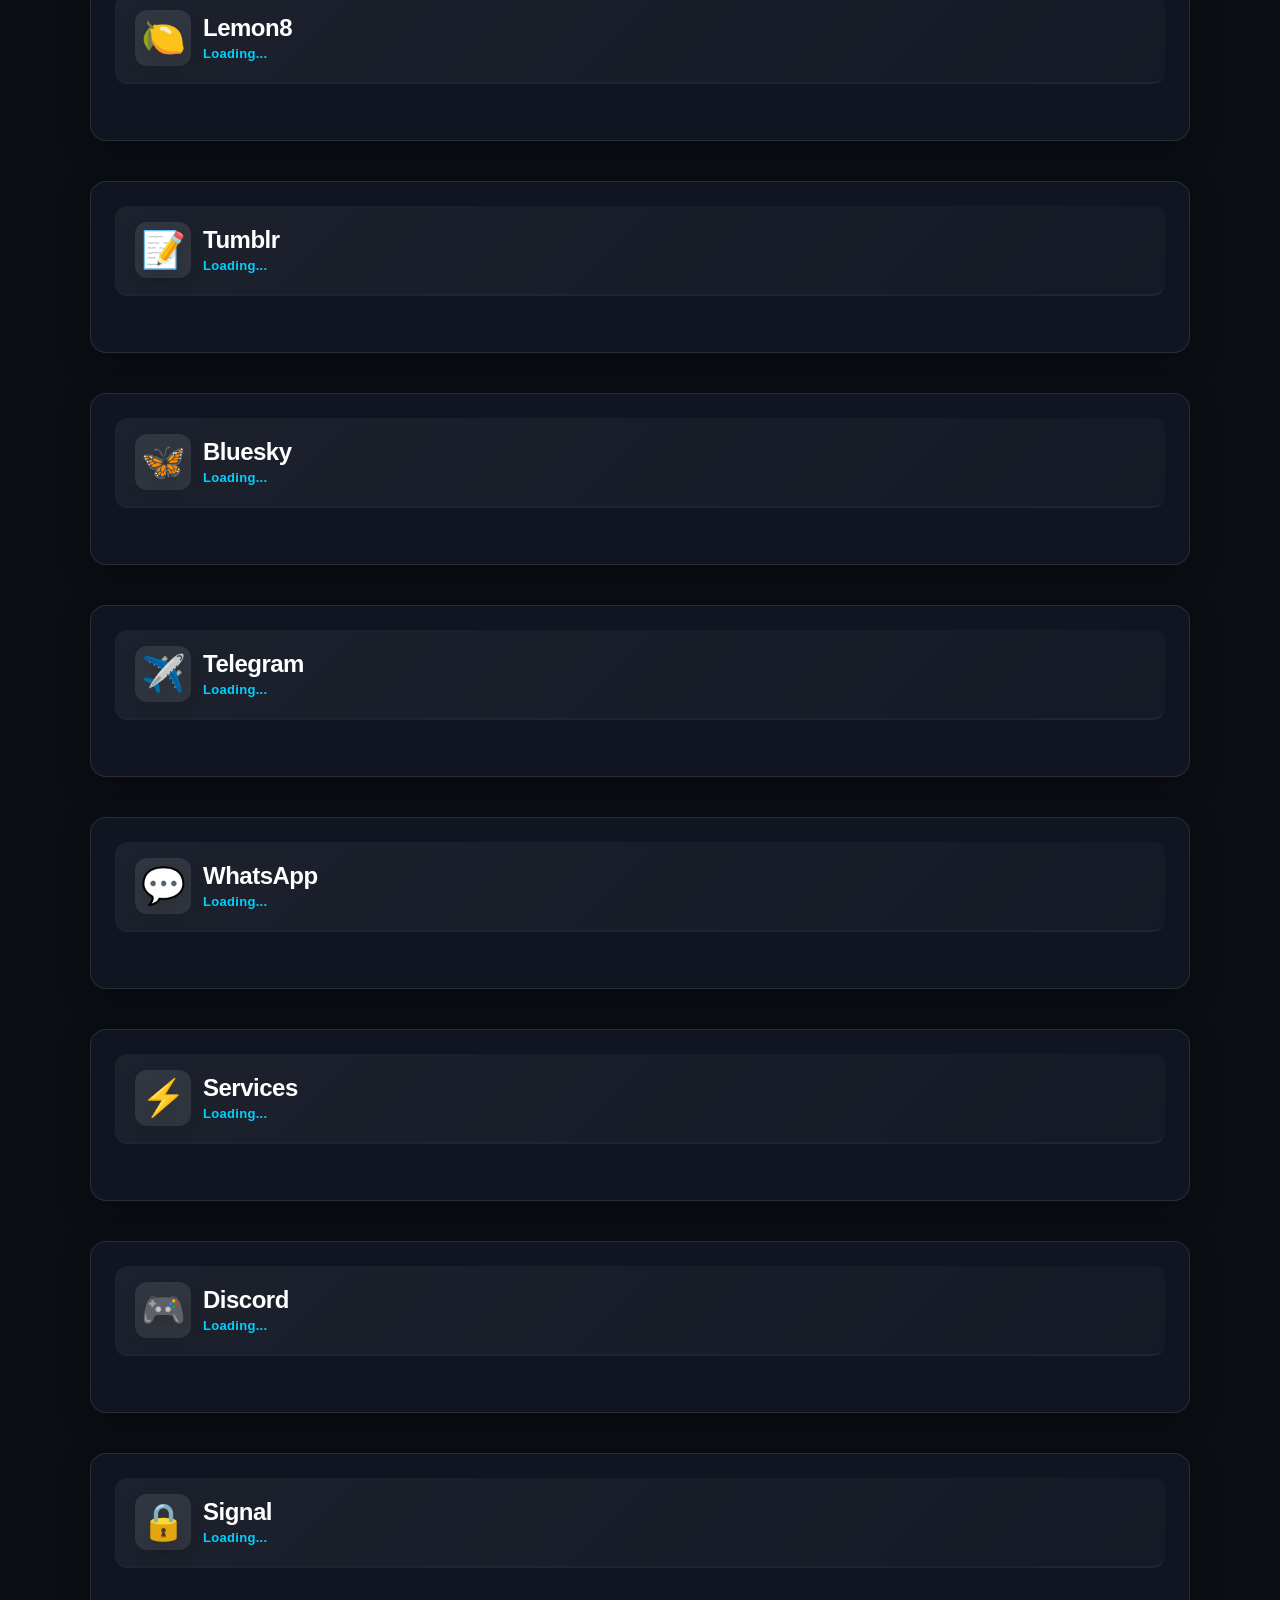
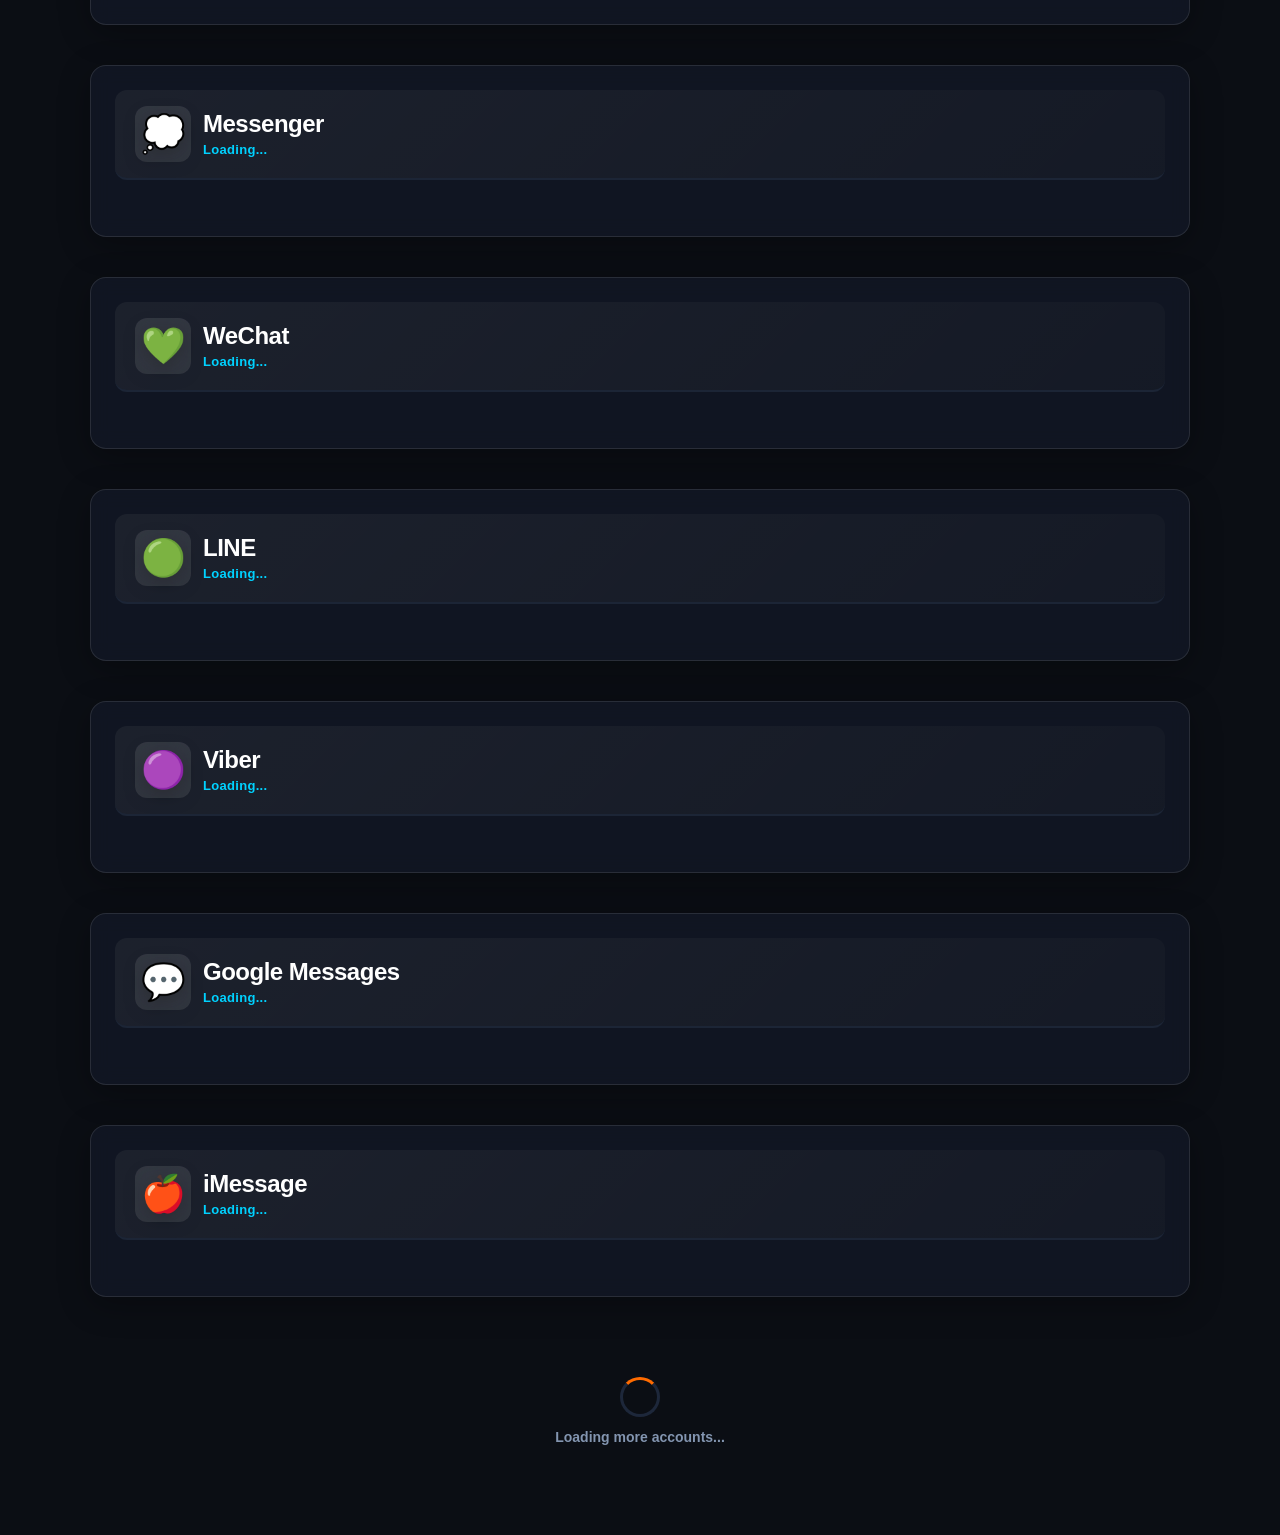
==== commit 19c60fd5: "Add files via upload" ====
--- a/index.html
+++ b/index.html
@@ -1,238 +1,831 @@
 <!DOCTYPE html>
-<html lang="en" class="dark">
+<html lang="en">
 <head>
-    <meta charset="UTF-8">
-    <meta name="viewport" content="width=device-width, initial-scale=1.0">
-    <title>K.C.O. Global Marketplace | Luxury Production Engine</title>
+  <meta charset="UTF-8">
+  <meta name="viewport" content="width=device-width, initial-scale=1.0">
+  <title>EveryHandle Marketplace | Global</title>
+
+  <link rel="stylesheet" href="styles.css">
+  <link rel="stylesheet" href="payment.css">
+
+  <style>
+    /* Reset & Base Setup */
+    * {
+      box-sizing: border-box;
+      margin: 0;
+      padding: 0;
+      font-family: -apple-system, BlinkMacSystemFont, "Segoe UI", Roboto, Helvetica, Arial, sans-serif;
+    }
+
+    body {
+      background-color: #0b0e14;
+      color: #ffffff;
+      padding-bottom: 50px;
+    }
+
+    /* CLEAN MOBILE NAVBAR (Sticky Top Bar Only) */
+    .navbar {
+      background: #0f1420;
+      padding: 16px 20px;
+      border-bottom: 1px solid #1c2536;
+      position: sticky;
+      top: 0;
+      z-index: 100;
+      display: flex;
+      justify-content: space-between;
+      align-items: center;
+      width: 100%;
+    }
+
+    .brand-section {
+      display: flex;
+      align-items: center;
+      gap: 10px;
+    }
+
+    .logo {
+      font-size: 20px;
+      font-weight: 900;
+      letter-spacing: 1px;
+      color: #ffffff;
+    }
+
+    .verified-pill {
+      background: rgba(0, 210, 255, 0.15);
+      color: #00d2ff;
+      border: 1px solid rgba(0, 210, 255, 0.4);
+      font-size: 11px;
+      font-weight: 800;
+      padding: 3px 8px;
+      border-radius: 4px;
+      letter-spacing: 0.5px;
+    }
+
+    .nav-links-desktop {
+      display: flex;
+      align-items: center;
+      gap: 16px;
+      font-size: 14px;
+    }
+
+    .nav-links-desktop a {
+      color: #94a3b8;
+      text-decoration: none;
+      font-weight: 600;
+    }
+
+    .nav-links-desktop a.active {
+      color: #ff6b00;
+    }
+
+    .btn-list-sm {
+      color: #ff6b00 !important;
+      border: 1px solid rgba(255, 107, 0, 0.3);
+      padding: 7px 16px;
+      border-radius: 6px;
+      background: rgba(255, 107, 0, 0.08);
+      font-weight: 700;
+      font-size: 13px;
+    }
+
+    /* HERO CARD CONTAINER */
+    .hero-card {
+      max-width: 1100px;
+      margin: 16px 12px;
+      background: linear-gradient(180deg, #131a29 0%, #0e1422 100%);
+      border: 1px solid #1d283d;
+      border-radius: 14px;
+      padding: 28px 18px;
+      text-align: center;
+      box-shadow: 0 10px 30px rgba(0,0,0,0.5);
+    }
+
+    .hero-tag {
+      display: inline-block;
+      background: rgba(255, 107, 0, 0.1);
+      border: 1px solid rgba(255, 107, 0, 0.3);
+      color: #ff6b00;
+      font-size: 12px;
+      font-weight: 800;
+      padding: 5px 14px;
+      border-radius: 20px;
+      letter-spacing: 1px;
+      margin-bottom: 14px;
+      text-transform: uppercase;
+    }
+
+    .hero-title {
+      font-size: 28px;
+      font-weight: 900;
+      line-height: 1.3;
+      margin-bottom: 14px;
+      color: #ffffff;
+    }
+
+    .highlight-orange {
+      background: linear-gradient(90deg, #ff5500 0%, #ffaa00 100%);
+      -webkit-background-clip: text;
+      -webkit-text-fill-color: transparent;
+    }
+
+    .hero-subtitle {
+      color: #94a3b8;
+      font-size: 14px;
+      line-height: 1.6;
+      margin: 0 auto 24px auto;
+    }
+
+    .cta-group {
+      display: flex;
+      flex-direction: column;
+      gap: 12px;
+      margin-bottom: 24px;
+    }
+
+    .btn-orange {
+      background: linear-gradient(90deg, #ff5500 0%, #ff8800 100%);
+      color: #ffffff;
+      font-weight: 800;
+      font-size: 14px;
+      padding: 14px;
+      border-radius: 8px;
+      border: none;
+      cursor: pointer;
+      text-transform: uppercase;
+      letter-spacing: 0.5px;
+      box-shadow: 0 0 15px rgba(255, 85, 0, 0.4);
+    }
+
+    .btn-outline-glow {
+      background: rgba(255, 255, 255, 0.03);
+      color: #ffffff;
+      font-weight: 700;
+      font-size: 14px;
+      padding: 14px;
+      border-radius: 8px;
+      border: 1px solid #2d3b54;
+      cursor: pointer;
+      text-transform: uppercase;
+    }
+
+    .features-grid {
+      display: grid;
+      grid-template-columns: 1fr 1fr;
+      gap: 14px;
+      border-top: 1px solid #1c273c;
+      padding-top: 18px;
+      text-align: left;
+    }
+
+    .feature-item h4 {
+      font-size: 13px;
+      color: #ffffff;
+      margin-bottom: 3px;
+    }
+
+    .feature-item p {
+      font-size: 12px;
+      color: #94a3b8;
+    }
+
+    /* MAIN FILTER & SEARCH SECTION */
+    .filter-section {
+      max-width: 1100px;
+      margin: 0 12px 20px 12px;
+      background: #0f1420;
+      border: 1px solid #1c2536;
+      border-radius: 12px;
+      padding: 16px;
+      display: flex;
+      flex-direction: column;
+      gap: 16px;
+    }
+
+    /* Search Bar Input */
+    .search-container {
+      width: 100%;
+    }
+
+    .search-container input {
+      width: 100%;
+      padding: 14px 16px;
+      border-radius: 8px;
+      background-color: #171f30;
+      border: 1px solid #232e46;
+      color: #ffffff;
+      font-size: 15px;
+      outline: none;
+    }
+
+    .search-container input::placeholder {
+      color: #8395b0;
+    }
+
+    /* Platform Categories */
+    .social-platforms-wrapper {
+      width: 100%;
+      display: flex;
+      flex-direction: column;
+      gap: 10px;
+    }
+
+    .social-group-label {
+      font-size: 12px;
+      font-weight: 800;
+      color: #ff6b00;
+      text-transform: uppercase;
+      letter-spacing: 0.5px;
+    }
+
+    .social-chips-row {
+      display: flex;
+      gap: 8px;
+      overflow-x: auto;
+      padding-bottom: 6px;
+      scrollbar-width: none;
+    }
+
+    .social-chips-row::-webkit-scrollbar {
+      display: none;
+    }
+
+    .social-chip {
+      background: #172033;
+      border: 1px solid #232e46;
+      color: #cbd5e1;
+      padding: 8px 16px;
+      border-radius: 20px;
+      font-size: 13px;
+      font-weight: 600;
+      text-decoration: none;
+      white-space: nowrap;
+      transition: all 0.2s ease;
+    }
+
+    .social-chip:hover, .social-chip.active {
+      background: rgba(255, 107, 0, 0.15);
+      border-color: #ff6b00;
+      color: #ffffff;
+    }
+
+    /* Controls Grid (Country & Currency Dropdowns) */
+    .global-controls {
+      display: grid;
+      grid-template-columns: 1fr;
+      gap: 14px;
+      width: 100%;
+      padding-top: 4px;
+    }
+
+    .control-group {
+      display: flex;
+      flex-direction: column;
+      gap: 6px;
+    }
+
+    .control-label {
+      font-size: 13px;
+      font-weight: 800;
+      color: #ff6b00;
+      text-transform: uppercase;
+      letter-spacing: 0.5px;
+    }
+
+    .global-select {
+      background: #171f30;
+      border: 1px solid #2d3b54;
+      color: #00d2ff;
+      font-size: 14px;
+      font-weight: 700;
+      padding: 12px;
+      border-radius: 8px;
+      outline: none;
+      cursor: pointer;
+      width: 100%;
+      text-overflow: ellipsis;
+      white-space: nowrap;
+      overflow: hidden;
+    }
+
+    .global-select option {
+      background: #0f1420;
+      color: #ffffff;
+      font-size: 14px;
+      padding: 8px;
+    }
+
+    /* SCROLLABLE MARKETPLACE INDEX */
+    .index-section {
+      margin: 28px 12px 0 12px;
+    }
+
+    .index-header {
+      display: flex;
+      justify-content: space-between;
+      align-items: center;
+      margin-bottom: 12px;
+    }
+
+    .index-title {
+      font-size: 17px;
+      font-weight: 800;
+    }
+
+    .index-count {
+      font-size: 12px;
+      color: #8395b0;
+    }
+
+    .index-scroll {
+      display: flex;
+      gap: 10px;
+      overflow-x: auto;
+      padding-bottom: 6px;
+      scrollbar-width: none;
+    }
+
+    .index-scroll::-webkit-scrollbar {
+      display: none;
+    }
+
+    .index-card {
+      flex: 0 0 auto;
+      background: #121826;
+      border: 1px solid #1d273a;
+      border-radius: 8px;
+      padding: 10px 14px;
+      display: flex;
+      align-items: center;
+      gap: 10px;
+      text-decoration: none;
+      color: #ffffff;
+    }
+
+    .index-card.active {
+      border-color: #ff6b00;
+      background: #172033;
+    }
+
+    .index-name {
+      font-size: 14px;
+      font-weight: 700;
+      white-space: nowrap;
+    }
+
+    .index-badge {
+      background: #1c273c;
+      color: #00d2ff;
+      font-size: 11px;
+      font-weight: 700;
+      padding: 2px 8px;
+      border-radius: 10px;
+    }
+
+    /* SHOWROOM SECTION */
+    .showroom-section {
+      margin: 28px 12px 0 12px;
+    }
+
+    .section-title {
+      font-size: 17px;
+      font-weight: 800;
+      margin-bottom: 14px;
+    }
+
+    .listings-grid {
+      display: grid;
+      grid-template-columns: 1fr;
+      gap: 14px;
+    }
+
+    .account-card {
+      background: #121826;
+      border: 1px solid #1d273a;
+      border-radius: 10px;
+      padding: 16px;
+    }
+
+    .card-top {
+      display: flex;
+      justify-content: space-between;
+      align-items: center;
+      margin-bottom: 12px;
+    }
+
+    .badge-tiktok {
+      background: rgba(255, 255, 255, 0.1);
+      color: #ffffff;
+      font-size: 11px;
+      font-weight: 700;
+      padding: 3px 8px;
+      border-radius: 4px;
+    }
+
+    .badge-fb {
+      background: rgba(24, 119, 242, 0.2);
+      color: #1877f2;
+      font-size: 11px;
+      font-weight: 700;
+      padding: 3px 8px;
+      border-radius: 4px;
+    }
+
+    .card-title {
+      font-size: 17px;
+      font-weight: 700;
+      margin-bottom: 4px;
+    }
+
+    .card-sub {
+      font-size: 13px;
+      color: #8395b0;
+      margin-bottom: 16px;
+    }
+
+    .card-bottom {
+      display: flex;
+      justify-content: space-between;
+      align-items: center;
+      border-top: 1px solid #1a2334;
+      padding-top: 12px;
+    }
+
+    .card-price {
+      font-size: 18px;
+      font-weight: 800;
+      color: #ffffff;
+    }
+
+    .btn-buy-sm {
+      background: #ff5500;
+      color: #ffffff;
+      border: none;
+      padding: 8px 16px;
+      border-radius: 6px;
+      font-size: 12px;
+      font-weight: 800;
+      cursor: pointer;
+      text-transform: uppercase;
+    }
+
+    /* DESKTOP BREAKPOINT ENHANCEMENTS */
+    @media (min-width: 768px) {
+      .navbar {
+        padding: 18px 5%;
+      }
+
+      .hero-card, .filter-section {
+        margin: 24px auto;
+      }
+
+      .hero-card {
+        padding: 44px 32px;
+      }
+
+      .hero-title {
+        font-size: 42px;
+      }
+
+      .hero-subtitle {
+        font-size: 16px;
+      }
+
+      .global-controls {
+        grid-template-columns: 1fr 1fr;
+      }
+
+      .cta-group {
+        flex-direction: row;
+        justify-content: center;
+      }
+
+      .features-grid {
+        grid-template-columns: repeat(4, 1fr);
+        text-align: center;
+      }
+
+      .index-scroll {
+        display: grid;
+        grid-template-columns: repeat(auto-fit, minmax(160px, 1fr));
+      }
+
+      .listings-grid {
+        grid-template-columns: repeat(auto-fill, minmax(260px, 1fr));
+      }
+    }
+  </style>
+</head>
+
+<body>
+
+  <!-- CLEAN STICKY NAVBAR -->
+  <header class="navbar">
+    <div class="brand-section">
+      <div class="logo">EVERYHANDLE</div>
+      <span class="verified-pill">GLOBAL</span>
+    </div>
+    <div class="nav-links-desktop">
+      <a href="index.html" class="active">Home</a>
+      <a href="showroom.html">Showroom</a>
+      <a href="messaging.html">Messaging</a>
+      <a href="services.html">Services</a>
+      <a href="admin.html" class="btn-list-sm">Admin</a>
+    </div>
+  </header>
+
+  <!-- HERO BANNER -->
+  <div class="hero-card">
+    <span class="hero-tag">🔒 100% Escrow Protected</span>
     
-    <!-- Third-Party Component Ecosystem Hooks -->
-    <script src="https://cdn.jsdelivr.net/npm/@tailwindcss/browser@4"></script>
-    <script src="https://unpkg.com/lucide@latest"></script>
+    <h1 class="hero-title">
+      Buy & sell Social Media Accounts & Verified Handles <br>
+      <span class="highlight-orange">With Zero Friction.</span>
+    </h1>
     
-    <!-- Decoupled Interface Stylesheets Link -->
-    <link rel="stylesheet" href="assets/css/style.css">
-</head>
-<body class="bg-[#0b0f19] text-gray-100 font-sans antialiased selection:bg-orange-500 selection:text-black min-h-screen relative overflow-x-hidden">
-
-  <!-- 1. TOP NAV / HEADER -->
-  <header class="sticky top-0 z-40 bg-[#0f172a]/90 backdrop-blur-md border-b border-gray-800">
-    <div class="max-w-[1440px] mx-auto px-4 sm:px-8 lg:px-12 h-16 flex items-center justify-between gap-4">
-      
-      <!-- Left: Mobile Menu & Logo -->
-      <div class="flex items-center gap-3 shrink-0">
-        <button class="p-2 hover:bg-gray-800 rounded-lg lg:hidden" aria-label="Menu">
-          <i data-lucide="menu" class="w-6 h-6"></i>
-        </button>
-        <div class="flex items-center gap-2">
-          <span class="text-2xl font-black tracking-wider text-white">K.C.O.</span>
-          <span class="hidden sm:inline-flex items-center gap-1 bg-blue-600 text-[10px] font-bold uppercase px-2 py-0.5 rounded text-white">
-            Verified <i data-lucide="check" class="w-3 h-3 inline"></i>
-          </span>
-        </div>
+    <p class="hero-subtitle"></p>
+
+    <div class="cta-group">
+      <a href="showroom.html" class="btn-orange" style="text-decoration: none; display: inline-block;">Browse Marketplace</a>
+      <a href="showroom.html" class="btn-outline-glow" style="text-decoration: none; display: inline-block;">Live Showroom</a>
+    </div>
+
+    <div class="features-grid">
+      <div class="feature-item">
+        <h4>Worldwide</h4>
+        <p>190+ Countries</p>
       </div>
-
-      <!-- Center: Live Filtering Search Bar -->
-      <div class="flex-1 max-w-xl relative">
-        <input id="search-input" type="text" placeholder="Search hypercars, trucks, estates..." 
-               class="w-full bg-[#1e293b] text-sm text-gray-200 pl-4 pr-10 py-2 rounded-lg border border-gray-700 focus:outline-none focus:border-orange-500 placeholder-gray-500 transition">
-        <button class="absolute right-3 top-1/2 -translate-y-1/2 text-gray-400 hover:text-white">
-          <i data-lucide="search" class="w-5 h-5"></i>
-        </button>
+      <div class="feature-item">
+        <h4>Multi-Currency</h4>
+        <p>Instant Conversion</p>
       </div>
-
-      <!-- Right: Selectors, Notifications & Auth -->
-      <div class="flex items-center gap-4 shrink-0">
-        <div class="hidden md:flex items-center gap-2">
-          <select id="country" onchange="saveRegionSettings()" class="bg-[#1e293b] text-xs text-gray-300 border border-gray-700 rounded-md px-2 py-1.5 focus:outline-none focus:border-orange-500 cursor-pointer"></select>
-          <select id="language" onchange="saveRegionSettings()" class="bg-[#1e293b] text-xs text-gray-300 border border-gray-700 rounded-md px-2 py-1.5 focus:outline-none focus:border-orange-500 cursor-pointer"></select>
-        </div>
-
-        <div class="flex items-center gap-4 text-gray-400 text-xs">
-          <button onclick="toggleNotifications()" class="flex flex-col items-center hover:text-white transition relative py-1">
-            <i data-lucide="bell" class="w-5 h-5 mb-0.5"></i>
-            <span class="absolute top-1 right-1 bg-orange-500 w-2 h-2 rounded-full animate-pulse"></span>
-            <span class="hidden sm:inline">Alerts</span>
-          </button>
-          
-          <button onclick="openAuthModal()" class="flex flex-col items-center hover:text-white transition">
-            <i data-lucide="user" class="w-5 h-5 mb-0.5"></i>
-            <span>Sign In</span>
-          </button>
-          
-          <button onclick="toggleCart()" class="flex flex-col items-center hover:text-white transition relative">
-            <i data-lucide="shopping-basket" class="w-5 h-5 mb-0.5"></i>
-            <span id="cart-count" class="absolute -top-1 -right-1 bg-orange-500 text-black text-[9px] font-bold w-4 h-4 rounded-full flex items-center justify-center">0</span>
-            <span>Basket</span>
-          </button>
-        </div>
+      <div class="feature-item">
+        <h4>Escrow Secured</h4>
+        <p>Safe Handover</p>
+      </div>
+      <div class="feature-item">
+        <h4>24/7 Support</h4>
+        <p>Global Agents</p>
       </div>
     </div>
-
-    <!-- Notifications Panel -->
-    <div id="notification-panel" class="hidden absolute right-16 top-16 w-80 bg-[#1e293b] border border-gray-700 rounded-xl shadow-2xl p-4 z-50">
-      <div class="flex justify-between items-center border-b border-gray-700 pb-2 mb-2">
-        <h3 class="font-bold text-white text-sm">Notifications</h3>
-        <button onclick="toggleNotifications()" class="text-gray-400 hover:text-white text-xs">Clear</button>
+  </div>
+
+  <!-- SEARCH BAR & PLATFORMS CONTAINER -->
+  <div class="filter-section">
+    
+    <!-- Search Bar -->
+    <div class="search-container">
+      <input type="text" placeholder="Search TikTok, Facebook, Instagram handles...">
+    </div>
+
+    <!-- Category Platforms -->
+    <div class="social-platforms-wrapper">
+      
+      <!-- Mainstream Social Media -->
+      <span class="social-group-label">🌐 Mainstream Social</span>
+      <div class="social-chips-row">
+        <a href="showroom.html?platform=facebook" class="social-chip active">Facebook</a>
+        <a href="showroom.html?platform=tiktok" class="social-chip">TikTok</a>
+        <a href="showroom.html?platform=instagram" class="social-chip">Instagram</a>
+        <a href="showroom.html?platform=x" class="social-chip">X (Twitter)</a>
+        <a href="showroom.html?platform=nextdoor" class="social-chip">Nextdoor</a>
+        <a href="showroom.html?platform=youtube" class="social-chip">YouTube</a>
+        <a href="showroom.html?platform=pinterest" class="social-chip">Pinterest</a>
+        <a href="showroom.html?platform=threads" class="social-chip">Threads</a>
+        <a href="showroom.html?platform=linkedin" class="social-chip">LinkedIn</a>
+        <a href="showroom.html?platform=reddit" class="social-chip">Reddit</a>
+        <a href="showroom.html?platform=snapchat" class="social-chip">Snapchat</a>
+        <a href="showroom.html?platform=lemon8" class="social-chip">Lemon8</a>
+        <a href="showroom.html?platform=tumblr" class="social-chip">Tumblr</a>
+        <a href="showroom.html?platform=bluesky" class="social-chip">Bluesky</a>
       </div>
-      <div class="space-y-3 max-h-60 overflow-y-auto">
-        <div class="p-2 rounded hover:bg-gray-800 transition text-xs border-l-2 border-orange-500">
-          <p class="text-gray-200 font-semibold">💱 Dynamic Exchange Active</p>
-          <p class="text-gray-400 text-[11px] mt-0.5">Prices automatically adjusting using daily rate telemetry metrics.</p>
-        </div>
+
+      <!-- Messaging & Chat Apps -->
+      <span class="social-group-label">💬 Messaging & Chat</span>
+      <div class="social-chips-row">
+        <a href="showroom.html?platform=telegram" class="social-chip">Telegram</a>
+        <a href="showroom.html?platform=whatsapp" class="social-chip">WhatsApp</a>
+        <a href="showroom.html?platform=messenger" class="social-chip">Messenger</a>
+        <a href="showroom.html?platform=discord" class="social-chip">Discord</a>
+        <a href="showroom.html?platform=signal" class="social-chip">Signal</a>
+        <a href="showroom.html?platform=wechat" class="social-chip">WeChat</a>
+        <a href="showroom.html?platform=line" class="social-chip">LINE</a>
+        <a href="showroom.html?platform=viber" class="social-chip">Viber</a>
+        <a href="showroom.html?platform=google-messages" class="social-chip">Google Messages</a>
+        <a href="showroom.html?platform=imessage" class="social-chip">iMessage</a>
       </div>
+
+      <!-- Dating & Matchmaking Apps -->
+      <span class="social-group-label">💘 Dating & Matchmaking</span>
+      <div class="social-chips-row">
+        <a href="#" class="social-chip">Tinder</a>
+        <a href="#" class="social-chip">Bumble</a>
+        <a href="#" class="social-chip">Hinge</a>
+        <a href="#" class="social-chip">Match</a>
+        <a href="#" class="social-chip">OkCupid</a>
+        <a href="#" class="social-chip">POF</a>
+        <a href="#" class="social-chip">Grindr</a>
+        <a href="#" class="social-chip">Feeld</a>
+        <a href="#" class="social-chip">eHarmony</a>
+        <a href="#" class="social-chip">Raya</a>
+        <a href="#" class="social-chip">Coffee Meets Bagel</a>
+      </div>
+
     </div>
-  </header>
-
-  <!-- 2. PREMIUM ENTERPRISE WRAPPER CONTAINER -->
-  <main class="max-w-[1440px] mx-auto px-4 sm:px-8 lg:px-12 py-8 min-h-[calc(100vh-4rem)] flex flex-col gap-12">
-    
-    <!-- Hero Showcase View Section -->
-    <section class="relative rounded-2xl overflow-hidden bg-black border border-gray-800 min-h-[520px] flex flex-col justify-between p-8 sm:p-12 lg:p-16 shadow-2xl">    
-        <div class="absolute inset-0 z-0 bg-cover bg-center opacity-35 mix-blend-screen"     
-             style="background-image: url('./assets/hero/city-skyline-bg.jpg');">    
-        </div>    
-        <div class="absolute inset-0 bg-gradient-to-t from-black via-black/40 to-black/80 z-0"></div>    
-        <div class="relative z-10 space-y-6 max-w-2xl">    
-            <div class="space-y-4">    
-                <h1 class="text-4xl sm:text-5xl font-black tracking-tight text-white uppercase">    
-                    K.C.O. <span class="text-orange-500">Global</span> Marketplace    
-                </h1>    
-                <p class="text-gray-300 text-sm tracking-wide max-w-md font-light leading-relaxed">    
-                    Luxury Hypercars, Performance Motorcycles, Mountain Fleets, Commercial Haulers, and Premium Estates. Hand-verified globally.    
-                </p></div>    
-                    
-            <div class="flex items-center gap-4 pt-2">    
-                <button class="bg-orange-500 hover:bg-orange-600 text-white font-bold px-7 py-3 rounded-lg text-xs tracking-wider uppercase transition-all duration-300 shadow-lg shadow-orange-500/30 scale-105">    
-                    Shop Catalog    
-                </button>    
-                <button class="bg-transparent hover:bg-gray-900/60 border border-gray-600 font-bold px-7 py-3 rounded-lg text-xs tracking-wider uppercase transition-all duration-300 text-white">    
-                    Live Showrooms    
-                </button>    
-            </div>    
-            <div class="grid grid-cols-2 sm:grid-cols-4 gap-4 pt-6 border-t border-gray-800/60 max-w-xl">    
-                <div class="flex items-center gap-2">    
-                    <i data-lucide="shield-check" class="w-4 h-4 text-orange-500"></i>    
-                    <div class="text-[11px]"><span class="block font-bold text-white">Verified Sellers</span><span class="text-gray-500">100% Trusted</span></div>    
-                </div>    
-                <div class="flex items-center gap-2">    
-                    <i data-lucide="credit-card" class="w-4 h-4 text-orange-500"></i>    
-                    <div class="text-[11px]"><span class="block font-bold text-white">Secure Payments</span><span class="text-gray-500">Safe & Protected</span></div>    
-                </div>    
-                <div class="flex items-center gap-2">    
-                    <i data-lucide="truck" class="w-4 h-4 text-orange-500"></i>    
-                    <div class="text-[11px]"><span class="block font-bold text-white">Global Shipping</span><span class="text-gray-500">Fast & Reliable</span></div>    
-                </div>    
-                <div class="flex items-center gap-2">    
-                    <i data-lucide="headphones" class="w-4 h-4 text-orange-500"></i>    
-                    <div class="text-[11px]"><span class="block font-bold text-white">24/7 Support</span><span class="text-gray-500">We're Here</span></div>    
-                </div>    
-            </div>    
-        </div>    
-        <div class="relative z-10 grid grid-cols-4 gap-4 items-end mt-8 max-w-5xl mx-auto w-full">    
-            <img src="./assets/hero/luxury-car.png" alt="Luxury Hypercar" class="object-contain max-h-36 w-full drop-shadow-[0_20px_35px_rgba(0,0,0,0.95)] transform hover:scale-110 transition-transform duration-300">    
-            <img src="./assets/hero/sport-motorcycle.png" alt="Performance Superbike" class="object-contain max-h-36 w-full drop-shadow-[0_20px_35px_rgba(0,0,0,0.95)] transform hover:scale-110 transition-transform duration-300">    
-            <img src="./assets/hero/bicycle.png" alt="Fleet Mountain Bike" class="object-contain max-h-32 w-full drop-shadow-[0_20px_35px_rgba(0,0,0,0.95)] transform hover:scale-110 transition-transform duration-300">    
-            <img src="./assets/hero/truck.png" alt="Commercial Hauler Truck" class="object-contain max-h-40 w-full drop-shadow-[0_20px_35px_rgba(0,0,0,0.95)] transform hover:scale-110 transition-transform duration-300">    
-        </div>
-    </section>
-
-    <!-- Horizontal Category Anchors -->
-    <section class="w-full bg-[#0f172a]/60 border border-gray-800 rounded-xl p-3 overflow-x-auto scrollbar-none">    
-        <div class="flex items-center space-x-8 min-w-max px-4">    
-            <a href="#" class="flex flex-col items-center gap-1.5 text-gray-400 hover:text-orange-500 transition-all duration-300 transform hover:scale-105 group">    
-                <div class="p-2 bg-gray-900 group-hover:bg-gray-800 rounded-lg border border-gray-800 group-hover:border-orange-500/40 group-hover:shadow-[0_0_15px_rgba(249,115,22,0.15)] transition-all duration-300">    
-                    <i data-lucide="car" class="w-5 h-5"></i></div>    
-                <span class="text-[11px] font-medium tracking-wide">Cars</span></a>    
-            <a href="#" class="flex flex-col items-center gap-1.5 text-gray-400 hover:text-orange-500 transition-all duration-300 transform hover:scale-105 group">    
-                <div class="p-2 bg-gray-900 group-hover:bg-gray-800 rounded-lg border border-gray-800 group-hover:border-orange-500/40 group-hover:shadow-[0_0_15px_rgba(249,115,22,0.15)] transition-all duration-300">    
-                    <i data-lucide="motorcycle" class="w-5 h-5"></i></div>    
-                <span class="text-[11px] font-medium tracking-wide">Motorbikes</span></a>    
-            <a href="#" class="flex flex-col items-center gap-1.5 text-gray-400 hover:text-orange-500 transition-all duration-300 transform hover:scale-105 group">    
-                <div class="p-2 bg-gray-900 group-hover:bg-gray-800 rounded-lg border border-gray-800 group-hover:border-orange-500/40 group-hover:shadow-[0_0_15px_rgba(249,115,22,0.15)] transition-all duration-300">    
-                    <i data-lucide="truck" class="w-5 h-5"></i></div>    
-                <span class="text-[11px] font-medium tracking-wide">Trucks</span></a>    
-            <a href="#" class="flex flex-col items-center gap-1.5 text-gray-400 hover:text-orange-500 transition-all duration-300 transform hover:scale-105 group">    
-                <div class="p-2 bg-gray-900 group-hover:bg-gray-800 rounded-lg border border-gray-800 group-hover:border-orange-500/40 group-hover:shadow-[0_0_15px_rgba(249,115,22,0.15)] transition-all duration-300">    
-                    <i data-lucide="bike" class="w-5 h-5"></i></div>    
-                <span class="text-[11px] font-medium tracking-wide">Bicycles</span></a>    
-            <a href="#" class="flex flex-col items-center gap-1.5 text-gray-400 hover:text-orange-500 transition-all duration-300 transform hover:scale-105 group">    
-                <div class="p-2 bg-gray-900 group-hover:bg-gray-800 rounded-lg border border-gray-800 group-hover:border-orange-500/40 group-hover:shadow-[0_0_15px_rgba(249,115,22,0.15)] transition-all duration-300">    
-                    <i data-lucide="home" class="w-5 h-5"></i></div>    
-                <span class="text-[11px] font-medium tracking-wide">House & Living</span></a>    
-        </div>    
-    </section>    
-
-    <!-- Dynamic Live Inventory Grid Engine -->
-    <div>
-      <div class="text-center mb-8">
-        <h2 class="text-4xl md:text-5xl font-black text-white uppercase tracking-tight">
-          K.C.O. <span class="text-orange-500">Live</span> Inventory
-        </h2>
-        <p id="geo-welcome" class="text-gray-400 text-sm mt-2">Configuring local currency engines...</p>
+
+    <!-- Dynamic Country & Currency Controls -->
+    <div class="global-controls">
+      
+      <!-- Country Selector -->
+      <div class="control-group">
+        <label for="countrySelector" class="control-label">📍 Select Country</label>
+        <select class="global-select" id="countrySelector" onchange="onCountryChange()">
+          <option value="" selected>🌐 Select Country (50 Available)</option>
+        </select>
       </div>
-      <div id="product-grid" class="grid grid-cols-1 sm:grid-cols-2 lg:grid-cols-4 gap-8 items-start">
-        <!-- Injected Dynamically by app.js Component Engine -->
+
+      <!-- Currency Selector -->
+      <div class="control-group">
+        <label for="currencySelector" class="control-label">💱 Select Currency</label>
+        <select class="global-select" id="currencySelector" onchange="updateCurrencies()">
+          <option value="" selected>💱 Select Currency</option>
+        </select>
       </div>
+
     </div>
-  </main>
-
-  <!-- 🛒 3. INTERACTIVE SLIDE-OUT CART DRAWER -->
-  <div id="cart-drawer" class="fixed inset-y-0 right-0 w-full max-w-md bg-[#111827] shadow-2xl border-l border-gray-800 z-50 transform translate-x-full transition-transform duration-300 flex flex-col">
-    <div class="p-6 border-b border-gray-800 flex items-center justify-between">
-      <h2 class="text-lg font-bold text-white flex items-center gap-2"><i data-lucide="shopping-cart" class="text-orange-500"></i> Your Shopping Basket</h2>
-      <button onclick="toggleCart()" class="text-gray-400 hover:text-white p-1 rounded-lg hover:bg-gray-800"><i data-lucide="x" class="w-6 h-6"></i></button>
+
+  </div>
+
+  <!-- MARKETPLACE INDEX SECTION -->
+  <section class="index-section">
+    <div class="index-header">
+      <h2 class="index-title">MARKETPLACE INDEX</h2>
+      <span class="index-count">Swipe to view →</span>
     </div>
-    <div id="cart-items-container" class="p-6 flex-1 overflow-y-auto space-y-4 text-sm text-gray-400 flex flex-col"></div>
-    <div class="p-6 border-t border-gray-800 bg-[#0f172a]">
-      <div class="flex justify-between mb-4 font-semibold text-white">
-        <span>Estimated Total</span>
-        <span id="cart-total">$0.00</span>
-      </div>
-      <button onclick="showToast('Connecting securely to localized clearing terminal...')" class="w-full py-3 bg-orange-500 hover:bg-orange-600 font-bold text-black rounded-lg uppercase tracking-wider text-center transition">
-        Proceed to Checkout
-      </button>
+
+    <div class="index-scroll">
+      <a href="#" class="index-card active">
+        <span class="index-name">🔥 All</span>
+        <span class="index-badge">1,240</span>
+      </a>
+      <a href="#" class="index-card">
+        <span class="index-name">🎵 TikTok</span>
+        <span class="index-badge">480</span>
+      </a>
+      <a href="#" class="index-card">
+        <span class="index-name">📷 Instagram</span>
+        <span class="index-badge">310</span>
+      </a>
+      <a href="#" class="index-card">
+        <span class="index-name">📘 Facebook</span>
+        <span class="index-badge">220</span>
+      </a>
+      <a href="#" class="index-card">
+        <span class="index-name">▶️ YouTube</span>
+        <span class="index-badge">145</span>
+      </a>
+      <a href="#" class="index-card">
+        <span class="index-name">💰 Monetized</span>
+        <span class="index-badge">85</span>
+      </a>
     </div>
-  </div>
-
-  <!-- 🔐 4. AUTHENTICATION MODAL -->
-  <div id="auth-modal" class="hidden fixed inset-0 bg-black/70 backdrop-blur-sm z-50 flex items-center justify-center p-4">
-    <div class="bg-[#1c1c1c] border border-gray-800 rounded-2xl w-full max-w-md overflow-hidden relative shadow-2xl p-6">
-      <button onclick="closeAuthModal()" class="absolute top-4 right-4 text-gray-400 hover:text-white"><i data-lucide="x" class="w-5 h-5"></i></button>
-      <div class="flex border-b border-gray-800 mb-6 text-sm">
-        <button id="tab-login" onclick="switchAuthTab('login')" class="flex-1 pb-3 text-center text-orange-500 font-bold border-b-2 border-orange-500 uppercase tracking-wider">Login</button>
-        <button id="tab-register" onclick="switchAuthTab('register')" class="flex-1 pb-3 text-center text-gray-400 font-medium uppercase tracking-wider">Register</button>
-      </div>
-      <form onsubmit="handleAuthSubmit(event)" class="space-y-4">
-        <div id="field-username" class="hidden">
-          <label class="block text-xs font-bold uppercase text-gray-400 mb-1">Username</label>
-          <input type="text" class="w-full bg-[#111] border border-gray-800 rounded-lg px-4 py-2 text-sm text-white focus:outline-none focus:border-orange-500">
-        </div>
-        <div>
-          <label class="block text-xs font-bold uppercase text-gray-400 mb-1">Email Address</label>
-          <input type="email" required class="w-full bg-[#111] border border-gray-800 rounded-lg px-4 py-2 text-sm text-white focus:outline-none focus:border-orange-500">
-        </div>
-        <div>
-          <label class="block text-xs font-bold uppercase text-gray-400 mb-1">Password</label>
-          <input type="password" required class="w-full bg-[#111] border border-gray-800 rounded-lg px-4 py-2 text-sm text-white focus:outline-none focus:border-orange-500">
-        </div>
-        <button id="auth-submit-btn" type="submit" class="w-full py-2.5 bg-orange-500 hover:bg-orange-600 font-bold text-black rounded-lg uppercase text-sm tracking-wider transition mt-2">Sign In</button>
-      </form>
-    </div>
-  </div>
-
-  <!-- 📱 5. TOAST POPUPS -->
-  <div id="toast" class="fixed bottom-5 right-5 z-50 transform translate-y-20 opacity-0 bg-gray-900 border border-orange-500/30 text-white px-5 py-3 rounded-xl shadow-xl text-xs flex items-center gap-2 font-medium transition-all duration-300">
-    <i data-lucide="info" class="w-4 h-4 text-orange-500"></i>
-    <span id="toast-message">Action Recorded</span>
-  </div>
-
-  <!-- ============================= -->
-  <!-- K.C.O. GLOBAL MARKETPLACE -->
-  <!-- ENTERPRISE RUNTIME -->
-  <!-- ============================= -->
-
-  <!-- Core -->
-<script src="assets/js/database.js"></script>
-<script src="assets/js/app.js"></script>
+  </section>
+
+  <!-- DYNAMIC LOGIC SCRIPT -->
+  <script>
+    const countryData = [
+      // North & South America
+      { name: "United States", flag: "🇺🇸", code: "US", currency: "USD", symbol: "$", rate: 1.00 },
+      { name: "Canada", flag: "🇨🇦", code: "CA", currency: "CAD", symbol: "CA$", rate: 1.36 },
+      { name: "Mexico", flag: "🇲🇽", code: "MX", currency: "MXN", symbol: "MEX$", rate: 16.70 },
+      { name: "Brazil", flag: "🇧🇷", code: "BR", currency: "BRL", symbol: "R$", rate: 5.15 },
+      { name: "Argentina", flag: "🇦🇷", code: "AR", currency: "ARS", symbol: "$", rate: 900.00 },
+      { name: "Chile", flag: "🇨🇱", code: "CL", currency: "CLP", symbol: "CLP$", rate: 930.00 },
+      { name: "Colombia", flag: "🇨🇴", code: "CO", currency: "COP", symbol: "COL$", rate: 3850.00 },
+      { name: "Peru", flag: "🇵🇪", code: "PE", currency: "PEN", symbol: "S/", rate: 3.72 },
+      { name: "Jamaica", flag: "🇯🇲", code: "JM", currency: "JMD", symbol: "J$", rate: 155.00 },
+      { name: "Costa Rica", flag: "🇨🇷", code: "CR", currency: "CRC", symbol: "₡", rate: 510.00 },
+
+      // Europe
+      { name: "Germany", flag: "🇩🇪", code: "DE", currency: "EUR", symbol: "€", rate: 0.92 },
+      { name: "United Kingdom", flag: "🇬🇧", code: "GB", currency: "GBP", symbol: "£", rate: 0.78 },
+      { name: "Switzerland", flag: "🇨🇭", code: "CH", currency: "CHF", symbol: "CHF", rate: 0.91 },
+      { name: "Poland", flag: "🇵🇱", code: "PL", currency: "PLN", symbol: "zł", rate: 3.95 },
+      { name: "Sweden", flag: "🇸🇪", code: "SE", currency: "SEK", symbol: "kr", rate: 10.80 },
+      { name: "Norway", flag: "🇳🇴", code: "NO", currency: "NOK", symbol: "kr", rate: 10.60 },
+      { name: "Denmark", flag: "🇩🇰", code: "DK", currency: "DKK", symbol: "kr.", rate: 6.88 },
+      { name: "Hungary", flag: "🇭🇺", code: "HU", currency: "HUF", symbol: "Ft", rate: 360.00 },
+      { name: "Czechia", flag: "🇨🇿", code: "CZ", currency: "CZK", symbol: "Kč", rate: 23.10 },
+      { name: "Romania", flag: "🇷🇴", code: "RO", currency: "RON", symbol: "lei", rate: 4.58 },
+      { name: "Turkey", flag: "🇹🇷", code: "TR", currency: "TRY", symbol: "₺", rate: 32.20 },
+      { name: "Iceland", flag: "🇮🇸", code: "IS", currency: "ISK", symbol: "kr", rate: 139.00 },
+
+      // Africa
+      { name: "Nigeria", flag: "🇳🇬", code: "NG", currency: "NGN", symbol: "₦", rate: 1500.00 },
+      { name: "Kenya", flag: "🇰🇪", code: "KE", currency: "KES", symbol: "KSh", rate: 130.00 },
+      { name: "South Africa", flag: "🇿🇦", code: "ZA", currency: "ZAR", symbol: "R", rate: 18.50 },
+      { name: "Ghana", flag: "🇬🇭", code: "GH", currency: "GHS", symbol: "GH₵", rate: 14.50 },
+      { name: "Egypt", flag: "🇪🇬", code: "EG", currency: "EGP", symbol: "E£", rate: 47.50 },
+      { name: "Morocco", flag: "🇲🇦", code: "MA", currency: "MAD", symbol: "MAD", rate: 10.05 },
+      { name: "Ethiopia", flag: "🇪🇹", code: "ET", currency: "ETB", symbol: "Br", rate: 57.20 },
+      { name: "Tanzania", flag: "🇹🇿", code: "TZ", currency: "TZS", symbol: "TSh", rate: 2600.00 },
+      { name: "Uganda", flag: "🇺🇬", code: "UG", currency: "UGX", symbol: "USh", rate: 3780.00 },
+      { name: "Zambia", flag: "🇿🇲", code: "ZM", currency: "ZMW", symbol: "ZK", rate: 25.50 },
+
+      // Asia & Middle East
+      { name: "India", flag: "🇮🇳", code: "IN", currency: "INR", symbol: "₹", rate: 83.30 },
+      { name: "Japan", flag: "🇯🇵", code: "JP", currency: "JPY", symbol: "¥", rate: 155.00 },
+      { name: "China", flag: "🇨🇳", code: "CN", currency: "CNY", symbol: "¥", rate: 7.23 },
+      { name: "South Korea", flag: "🇰🇷", code: "KR", currency: "KRW", symbol: "₩", rate: 1360.00 },
+      { name: "Singapore", flag: "🇸🇬", code: "SG", currency: "SGD", symbol: "S$", rate: 1.35 },
+      { name: "United Arab Emirates", flag: "🇦🇪", code: "AE", currency: "AED", symbol: "AED", rate: 3.67 },
+      { name: "Saudi Arabia", flag: "🇸🇦", code: "SA", currency: "SAR", symbol: "SR", rate: 3.75 },
+      { name: "Pakistan", flag: "🇵🇰", code: "PK", currency: "PKR", symbol: "RS", rate: 278.00 },
+      { name: "Philippines", flag: "🇵🇭", code: "PH", currency: "PHP", symbol: "₱", rate: 57.50 },
+      { name: "Indonesia", flag: "🇮🇩", code: "ID", currency: "IDR", symbol: "Rp", rate: 16000.00 },
+      { name: "Vietnam", flag: "🇻🇳", code: "VN", currency: "VND", symbol: "₫", rate: 25400.00 },
+      { name: "Thailand", flag: "🇹🇭", code: "TH", currency: "THB", symbol: "฿", rate: 36.70 },
+      { name: "Malaysia", flag: "🇲🇾", code: "MY", currency: "MYR", symbol: "RM", rate: 4.71 },
+      { name: "Israel", flag: "🇮🇱", code: "IL", currency: "ILS", symbol: "₪", rate: 3.68 },
+      { name: "Qatar", flag: "🇶🇦", code: "QA", currency: "QAR", symbol: "QR", rate: 3.64 },
+
+      // Oceania
+      { name: "Australia", flag: "🇦🇺", code: "AU", currency: "AUD", symbol: "A$", rate: 1.52 },
+      { name: "New Zealand", flag: "🇳🇿", code: "NZ", currency: "NZD", symbol: "NZ$", rate: 1.64 },
+      { name: "Fiji", flag: "🇫🇯", code: "FJ", currency: "FJD", symbol: "FJ$", rate: 2.25 }
+    ];
+
+    function initDropdowns() {
+      const countrySelect = document.getElementById('countrySelector');
+      const currencySelect = document.getElementById('currencySelector');
+
+      if (!countrySelect || !currencySelect) return;
+
+      // Reset and build Country dropdown
+      countrySelect.innerHTML = '<option value="">🌐 Select Country (50 Available)</option>';
+      countryData.forEach(item => {
+        const option = document.createElement('option');
+        option.value = item.code;
+        option.textContent = `${item.flag} ${item.name}`;
+        countrySelect.appendChild(option);
+      });
+
+      // Reset and build Currency dropdown
+      currencySelect.innerHTML = '<option value="">💱 Select Currency</option>';
+      countryData.forEach(item => {
+        const option = document.createElement('option');
+        option.value = item.currency;
+        option.dataset.symbol = item.symbol;
+        option.dataset.rate = item.rate;
+        option.textContent = `${item.flag} ${item.currency} (${item.symbol})`;
+        currencySelect.appendChild(option);
+      });
+    }
+
+    // Run initialization as soon as DOM is ready
+    if (document.readyState === 'loading') {
+      document.addEventListener('DOMContentLoaded', initDropdowns);
+    } else {
+      initDropdowns();
+    }
+
+    // Sync selected country to currency dropdown
+    function onCountryChange() {
+      const selectedCode = document.getElementById('countrySelector').value;
+      const match = countryData.find(item => item.code === selectedCode);
+
+      if (match) {
+        const currencySelect = document.getElementById('currencySelector');
+        currencySelect.value = match.currency;
+        updateCurrencies();
+      }
+    }
+
+    // Recalculate price displays across cards
+    function updateCurrencies() {
+      const currencySelect = document.getElementById('currencySelector');
+      const selectedOpt = currencySelect.options[currencySelect.selectedIndex];
+      if (!selectedOpt || !selectedOpt.dataset.rate) return;
+
+      const symbol = selectedOpt.dataset.symbol || "₦";
+      const rate = parseFloat(selectedOpt.dataset.rate) || 1;
+
+      document.querySelectorAll('.card-price').forEach(priceTag => {
+        const baseNGN = parseFloat(priceTag.dataset.ngn);
+        if (!isNaN(baseNGN)) {
+          const converted = (baseNGN / rate).toLocaleString(undefined, { maximumFractionDigits: 0 });
+          priceTag.textContent = `${symbol}${converted}`;
+        }
+      });
+    }
+  </script>
+
+  <script src="services.js"></script>
+  <script src="showroom.js"></script>
+  <script src="checkout.js"></script>
+  <script src="payment.js"></script>
+  <script src="card-payment.js"></script>
+  <script src="messaging.js"></script>
+  <script src="admin.js"></script>
+
 </body>
 </html>
--- a/styles.css
+++ b/styles.css
@@ -0,0 +1,1180 @@
+/* ============================================
+   EVERYHANDLE MARKETPLACE - GLOBAL STYLES
+   ============================================ */
+
+/* RESET & BASE SETUP */
+* {
+  box-sizing: border-box;
+  margin: 0;
+  padding: 0;
+  font-family: -apple-system, BlinkMacSystemFont, "Segoe UI", Roboto, Helvetica, Arial, sans-serif;
+}
+
+:root {
+  --primary-orange: #ff6b00;
+  --primary-gradient: linear-gradient(90deg, #ff5500 0%, #ff8800 100%);
+  --bg-dark: #0b0e14;
+  --bg-card: #121826;
+  --bg-card-hover: #172033;
+  --border-color: #1d273a;
+  --border-light: #1c2536;
+  --text-primary: #ffffff;
+  --text-secondary: #94a3b8;
+  --text-muted: #8395b0;
+  --accent-cyan: #00d2ff;
+  --accent-orange: #ff6b00;
+  --glass-bg: rgba(18, 24, 38, 0.8);
+  --glass-border: rgba(255, 255, 255, 0.1);
+}
+
+body {
+  background-color: var(--bg-dark);
+  color: var(--text-primary);
+  padding-bottom: 50px;
+  min-height: 100vh;
+}
+
+/* NAVIGATION */
+.navbar {
+  background: var(--bg-card);
+  padding: 16px 20px;
+  border-bottom: 1px solid var(--border-light);
+  position: sticky;
+  top: 0;
+  z-index: 100;
+  display: flex;
+  justify-content: space-between;
+  align-items: center;
+  width: 100%;
+  backdrop-filter: blur(10px);
+}
+
+.brand-section {
+  display: flex;
+  align-items: center;
+  gap: 10px;
+}
+
+.logo {
+  font-size: 20px;
+  font-weight: 900;
+  letter-spacing: 1px;
+  color: var(--text-primary);
+  text-decoration: none;
+  transition: color 0.3s ease;
+}
+
+.logo:hover {
+  color: var(--accent-orange);
+}
+
+.verified-pill {
+  background: rgba(0, 210, 255, 0.15);
+  color: var(--accent-cyan);
+  border: 1px solid rgba(0, 210, 255, 0.4);
+  font-size: 11px;
+  font-weight: 800;
+  padding: 3px 8px;
+  border-radius: 4px;
+  letter-spacing: 0.5px;
+}
+
+.nav-links {
+  display: flex;
+  align-items: center;
+  gap: 16px;
+  font-size: 14px;
+}
+
+.nav-links a {
+  color: var(--text-secondary);
+  text-decoration: none;
+  font-weight: 600;
+  transition: color 0.3s ease;
+}
+
+.nav-links a:hover {
+  color: var(--text-primary);
+}
+
+.btn-admin {
+  color: var(--accent-orange) !important;
+  border: 1px solid rgba(255, 107, 0, 0.3);
+  padding: 7px 16px;
+  border-radius: 6px;
+  background: rgba(255, 107, 0, 0.08);
+  font-weight: 700;
+  font-size: 13px;
+}
+
+.btn-admin:hover {
+  background: rgba(255, 107, 0, 0.15);
+}
+
+/* HERO SECTION */
+.showroom-hero {
+  max-width: 1100px;
+  margin: 16px 12px;
+  background: linear-gradient(180deg, #131a29 0%, #0e1422 100%);
+  border: 1px solid var(--border-color);
+  border-radius: 14px;
+  padding: 28px 18px;
+  text-align: center;
+  box-shadow: 0 10px 30px rgba(0, 0, 0, 0.5);
+}
+
+.showroom-hero-title {
+  font-size: 28px;
+  font-weight: 900;
+  line-height: 1.3;
+  margin-bottom: 14px;
+  color: var(--text-primary);
+}
+
+.showroom-hero-subtitle {
+  color: var(--text-secondary);
+  font-size: 14px;
+  line-height: 1.6;
+  margin: 0 auto;
+}
+
+/* FILTERS & SEARCH */
+.showroom-filters {
+  max-width: 1100px;
+  margin: 0 12px 20px 12px;
+  background: var(--bg-card);
+  border: 1px solid var(--border-light);
+  border-radius: 12px;
+  padding: 16px;
+}
+
+.filter-row {
+  display: flex;
+  flex-direction: column;
+  gap: 12px;
+}
+
+.search-box {
+  width: 100%;
+  padding: 14px 16px;
+  border-radius: 8px;
+  background-color: #171f30;
+  border: 1px solid #232e46;
+  color: var(--text-primary);
+  font-size: 15px;
+  outline: none;
+  transition: border-color 0.3s ease;
+}
+
+.search-box:focus {
+  border-color: var(--accent-orange);
+}
+
+.search-box::placeholder {
+  color: var(--text-muted);
+}
+
+.filter-select {
+  background: #171f30;
+  border: 1px solid #2d3b54;
+  color: var(--accent-cyan);
+  font-size: 14px;
+  font-weight: 700;
+  padding: 12px;
+  border-radius: 8px;
+  outline: none;
+  cursor: pointer;
+  width: 100%;
+  transition: border-color 0.3s ease;
+}
+
+.filter-select:focus {
+  border-color: var(--accent-orange);
+}
+
+.filter-select option {
+  background: var(--bg-card);
+  color: var(--text-primary);
+  font-size: 14px;
+  padding: 8px;
+}
+
+/* SHOWROOM CONTAINER */
+.showroom-container {
+  max-width: 1100px;
+  margin: 0 12px;
+}
+
+/* PLATFORM SECTIONS */
+.platform-section {
+  margin-bottom: 40px;
+  background: var(--glass-bg);
+  border: 1px solid var(--glass-border);
+  border-radius: 16px;
+  padding: 24px;
+  backdrop-filter: blur(10px);
+  animation: fadeInUp 0.5s ease;
+  box-shadow: 0 8px 32px rgba(0, 0, 0, 0.3);
+}
+
+@keyframes fadeInUp {
+  from {
+    opacity: 0;
+    transform: translateY(20px);
+  }
+  to {
+    opacity: 1;
+    transform: translateY(0);
+  }
+}
+
+.platform-header {
+  display: flex;
+  justify-content: space-between;
+  align-items: center;
+  margin-bottom: 20px;
+  padding-bottom: 16px;
+  border-bottom: 2px solid var(--border-light);
+  background: linear-gradient(135deg, rgba(255, 255, 255, 0.05) 0%, rgba(255, 255, 255, 0.02) 100%);
+  padding: 16px 20px;
+  border-radius: 12px;
+}
+
+.platform-info {
+  display: flex;
+  align-items: center;
+  gap: 12px;
+}
+
+.platform-icon {
+  font-size: 36px;
+  filter: drop-shadow(0 4px 8px rgba(0, 0, 0, 0.4));
+  display: flex;
+  align-items: center;
+  justify-content: center;
+  width: 56px;
+  height: 56px;
+  background: rgba(255, 255, 255, 0.1);
+  border-radius: 12px;
+  backdrop-filter: blur(10px);
+}
+
+.platform-name {
+  font-size: 24px;
+  font-weight: 800;
+  color: var(--text-primary);
+  margin-bottom: 4px;
+  letter-spacing: -0.5px;
+}
+
+.platform-count {
+  font-size: 13px;
+  color: var(--accent-cyan);
+  font-weight: 700;
+  letter-spacing: 0.3px;
+}
+
+/* LISTINGS ROW (Horizontal Scroll) */
+.listings-row {
+  display: flex;
+  gap: 16px;
+  overflow-x: auto;
+  padding-bottom: 12px;
+  scrollbar-width: thin;
+  scrollbar-color: var(--accent-orange) transparent;
+  scroll-behavior: smooth;
+  scroll-snap-type: x mandatory;
+}
+
+.listings-row::-webkit-scrollbar {
+  height: 8px;
+}
+
+.listings-row::-webkit-scrollbar-track {
+  background: transparent;
+}
+
+.listings-row::-webkit-scrollbar-thumb {
+  background: var(--accent-orange);
+  border-radius: 4px;
+}
+
+.listings-row::-webkit-scrollbar-thumb:hover {
+  background: #ff8800;
+}
+
+/* ACCOUNT CARDS */
+.account-card {
+  flex: 0 0 300px;
+  background: linear-gradient(135deg, var(--bg-card) 0%, rgba(18, 24, 38, 0.95) 100%);
+  border: 1px solid var(--border-color);
+  border-radius: 16px;
+  padding: 20px;
+  transition: all 0.4s cubic-bezier(0.4, 0, 0.2, 1);
+  position: relative;
+  overflow: hidden;
+  box-shadow: 0 4px 16px rgba(0, 0, 0, 0.2);
+  scroll-snap-align: start;
+}
+
+.account-card::before {
+  content: '';
+  position: absolute;
+  top: 0;
+  left: 0;
+  right: 0;
+  height: 4px;
+  background: var(--primary-gradient);
+  opacity: 0;
+  transition: opacity 0.4s ease;
+  border-radius: 16px 16px 0 0;
+}
+
+.account-card:hover {
+  transform: translateY(-8px);
+  border-color: var(--accent-orange);
+  box-shadow: 0 12px 32px rgba(255, 107, 0, 0.3), 0 4px 16px rgba(0, 0, 0, 0.4);
+}
+
+.account-card:hover::before {
+  opacity: 1;
+}
+
+.card-top {
+  display: flex;
+  justify-content: space-between;
+  align-items: center;
+  margin-bottom: 12px;
+}
+
+.badge-platform {
+  background: rgba(255, 255, 255, 0.1);
+  color: var(--text-primary);
+  font-size: 11px;
+  font-weight: 700;
+  padding: 3px 8px;
+  border-radius: 4px;
+  text-transform: uppercase;
+  letter-spacing: 0.5px;
+}
+
+.badge-available {
+  background: rgba(0, 210, 255, 0.15);
+  color: var(--accent-cyan);
+  border: 1px solid rgba(0, 210, 255, 0.3);
+  font-size: 10px;
+  font-weight: 700;
+  padding: 2px 6px;
+  border-radius: 3px;
+}
+
+.badge-sold {
+  background: rgba(239, 68, 68, 0.15);
+  color: #ef4444;
+  border: 1px solid rgba(239, 68, 68, 0.3);
+  font-size: 10px;
+  font-weight: 700;
+  padding: 2px 6px;
+  border-radius: 3px;
+}
+
+.badge-verified {
+  background: rgba(0, 210, 255, 0.15);
+  color: var(--accent-cyan);
+  border: 1px solid rgba(0, 210, 255, 0.3);
+  font-size: 10px;
+  font-weight: 700;
+  padding: 2px 6px;
+  border-radius: 3px;
+}
+
+.card-image {
+  width: 100%;
+  height: 160px;
+  object-fit: cover;
+  border-radius: 12px;
+  margin-bottom: 14px;
+  background: linear-gradient(135deg, #1a2334 0%, #0f1420 100%);
+  box-shadow: 0 4px 12px rgba(0, 0, 0, 0.3);
+}
+
+.card-title {
+  font-size: 17px;
+  font-weight: 800;
+  margin-bottom: 6px;
+  color: var(--text-primary);
+  letter-spacing: -0.3px;
+}
+
+.card-sub {
+  font-size: 13px;
+  color: var(--text-muted);
+  margin-bottom: 14px;
+  line-height: 1.5;
+  font-weight: 500;
+}
+
+.card-meta {
+  display: flex;
+  flex-direction: column;
+  gap: 8px;
+  margin-bottom: 14px;
+  padding: 12px;
+  background: rgba(0, 0, 0, 0.25);
+  border-radius: 10px;
+  font-size: 12px;
+  border: 1px solid rgba(255, 255, 255, 0.05);
+}
+
+.meta-item {
+  display: flex;
+  justify-content: space-between;
+  color: var(--text-secondary);
+  line-height: 1.4;
+}
+
+.meta-label {
+  font-weight: 600;
+  color: var(--text-muted);
+}
+
+.meta-value {
+  color: var(--text-primary);
+  font-weight: 700;
+}
+
+.card-bottom {
+  display: flex;
+  justify-content: space-between;
+  align-items: center;
+  border-top: 1px solid var(--border-light);
+  padding-top: 14px;
+  gap: 12px;
+}
+
+.card-price {
+  font-size: 22px;
+  font-weight: 900;
+  color: var(--accent-orange);
+  text-shadow: 0 2px 8px rgba(255, 107, 0, 0.3);
+  letter-spacing: -0.5px;
+}
+
+.btn-buy {
+  background: var(--primary-gradient);
+  color: var(--text-primary);
+  border: none;
+  padding: 10px 24px;
+  border-radius: 8px;
+  font-size: 13px;
+  font-weight: 800;
+  cursor: pointer;
+  text-transform: uppercase;
+  letter-spacing: 0.5px;
+  transition: all 0.3s cubic-bezier(0.4, 0, 0.2, 1);
+  box-shadow: 0 4px 12px rgba(255, 85, 0, 0.3);
+  white-space: nowrap;
+}
+
+.btn-buy:hover {
+  transform: translateY(-2px) scale(1.05);
+  box-shadow: 0 8px 20px rgba(255, 85, 0, 0.5);
+}
+
+.btn-buy:disabled {
+  background: linear-gradient(135deg, #4b5563 0%, #374151 100%);
+  cursor: not-allowed;
+  box-shadow: none;
+  opacity: 0.6;
+}
+
+.btn-favorite {
+  background: transparent;
+  border: 1px solid var(--border-color);
+  color: var(--text-secondary);
+  width: 36px;
+  height: 36px;
+  border-radius: 50%;
+  cursor: pointer;
+  font-size: 16px;
+  transition: all 0.3s ease;
+  display: flex;
+  align-items: center;
+  justify-content: center;
+}
+
+.btn-favorite:hover {
+  border-color: #ef4444;
+  color: #ef4444;
+  transform: scale(1.1);
+}
+
+.btn-favorite.active {
+  background: rgba(239, 68, 68, 0.15);
+  border-color: #ef4444;
+  color: #ef4444;
+}
+
+/* LOADING INDICATOR */
+.loading-indicator {
+  text-align: center;
+  padding: 40px 20px;
+  display: none;
+}
+
+.loading-indicator.active {
+  display: block;
+}
+
+.spinner {
+  width: 40px;
+  height: 40px;
+  border: 3px solid var(--border-color);
+  border-top-color: var(--accent-orange);
+  border-radius: 50%;
+  animation: spin 0.8s linear infinite;
+  margin: 0 auto 12px;
+}
+
+@keyframes spin {
+  to {
+    transform: rotate(360deg);
+  }
+}
+
+.loading-indicator p {
+  color: var(--text-muted);
+  font-size: 14px;
+  font-weight: 600;
+}
+
+/* MODALS */
+.modal {
+  display: none;
+  position: fixed;
+  top: 0;
+  left: 0;
+  width: 100%;
+  height: 100%;
+  background: rgba(0, 0, 0, 0.8);
+  backdrop-filter: blur(5px);
+  z-index: 1000;
+  justify-content: center;
+  align-items: center;
+  padding: 20px;
+}
+
+.modal.active {
+  display: flex;
+  animation: fadeIn 0.3s ease;
+}
+
+@keyframes fadeIn {
+  from {
+    opacity: 0;
+  }
+  to {
+    opacity: 1;
+  }
+}
+
+.modal-content {
+  background: var(--bg-card);
+  border: 1px solid var(--border-color);
+  border-radius: 14px;
+  max-width: 500px;
+  width: 100%;
+  max-height: 90vh;
+  overflow-y: auto;
+  animation: slideUp 0.3s ease;
+}
+
+@keyframes slideUp {
+  from {
+    transform: translateY(30px);
+    opacity: 0;
+  }
+  to {
+    transform: translateY(0);
+    opacity: 1;
+  }
+}
+
+.modal-content.success {
+  border-color: rgba(0, 210, 255, 0.3);
+}
+
+.modal-header {
+  display: flex;
+  justify-content: space-between;
+  align-items: center;
+  padding: 20px 24px;
+  border-bottom: 1px solid var(--border-light);
+}
+
+.modal-header h2 {
+  font-size: 20px;
+  font-weight: 800;
+  color: var(--text-primary);
+}
+
+.modal-close {
+  background: transparent;
+  border: none;
+  color: var(--text-secondary);
+  font-size: 28px;
+  cursor: pointer;
+  width: 32px;
+  height: 32px;
+  display: flex;
+  align-items: center;
+  justify-content: center;
+  border-radius: 4px;
+  transition: all 0.3s ease;
+}
+
+.modal-close:hover {
+  background: rgba(255, 255, 255, 0.1);
+  color: var(--text-primary);
+}
+
+.modal-body {
+  padding: 24px;
+}
+
+.purchase-summary {
+  background: rgba(0, 0, 0, 0.2);
+  border: 1px solid var(--border-light);
+  border-radius: 8px;
+  padding: 16px;
+  margin-bottom: 20px;
+}
+
+.summary-item {
+  display: flex;
+  justify-content: space-between;
+  margin-bottom: 8px;
+  font-size: 14px;
+}
+
+.summary-item:last-child {
+  margin-bottom: 0;
+  padding-top: 8px;
+  border-top: 1px solid var(--border-light);
+  font-weight: 800;
+  font-size: 16px;
+  color: var(--accent-orange);
+}
+
+.payment-form h3 {
+  font-size: 16px;
+  font-weight: 700;
+  margin-bottom: 16px;
+  color: var(--text-primary);
+}
+
+.payment-input {
+  width: 100%;
+  padding: 12px 16px;
+  border-radius: 8px;
+  background: #171f30;
+  border: 1px solid #232e46;
+  color: var(--text-primary);
+  font-size: 14px;
+  margin-bottom: 12px;
+  outline: none;
+  transition: border-color 0.3s ease;
+}
+
+.payment-input:focus {
+  border-color: var(--accent-orange);
+}
+
+.payment-row {
+  display: grid;
+  grid-template-columns: 1fr 1fr;
+  gap: 12px;
+}
+
+.btn-pay {
+  width: 100%;
+  background: var(--primary-gradient);
+  color: var(--text-primary);
+  border: none;
+  padding: 14px;
+  border-radius: 8px;
+  font-size: 14px;
+  font-weight: 800;
+  cursor: pointer;
+  text-transform: uppercase;
+  letter-spacing: 0.5px;
+  margin-top: 8px;
+  transition: all 0.3s ease;
+  box-shadow: 0 4px 12px rgba(255, 85, 0, 0.3);
+}
+
+.btn-pay:hover {
+  transform: translateY(-2px);
+  box-shadow: 0 6px 16px rgba(255, 85, 0, 0.5);
+}
+
+.success-message {
+  text-align: center;
+  color: var(--accent-cyan);
+  font-size: 16px;
+  font-weight: 600;
+  margin-bottom: 20px;
+}
+
+.account-details {
+  background: rgba(0, 0, 0, 0.2);
+  border: 1px solid var(--border-light);
+  border-radius: 8px;
+  padding: 16px;
+  margin-bottom: 20px;
+  font-size: 14px;
+  line-height: 1.6;
+}
+
+.account-details p {
+  margin-bottom: 8px;
+}
+
+.account-details strong {
+  color: var(--accent-orange);
+}
+
+.btn-close-modal {
+  width: 100%;
+  background: transparent;
+  border: 1px solid var(--border-color);
+  color: var(--text-primary);
+  padding: 12px;
+  border-radius: 8px;
+  font-size: 14px;
+  font-weight: 700;
+  cursor: pointer;
+  transition: all 0.3s ease;
+}
+
+.btn-close-modal:hover {
+  background: rgba(255, 255, 255, 0.05);
+  border-color: var(--accent-orange);
+}
+
+/* ADMIN STYLES */
+.admin-login {
+  display: flex;
+  justify-content: center;
+  align-items: center;
+  min-height: calc(100vh - 80px);
+  padding: 20px;
+}
+
+.login-card {
+  background: var(--bg-card);
+  border: 1px solid var(--border-color);
+  border-radius: 14px;
+  padding: 40px;
+  max-width: 400px;
+  width: 100%;
+  text-align: center;
+  box-shadow: 0 10px 30px rgba(0, 0, 0, 0.5);
+}
+
+.login-card h1 {
+  font-size: 24px;
+  font-weight: 800;
+  margin-bottom: 8px;
+  color: var(--text-primary);
+}
+
+.login-card p {
+  color: var(--text-muted);
+  font-size: 14px;
+  margin-bottom: 24px;
+}
+
+.admin-input {
+  width: 100%;
+  padding: 12px 16px;
+  border-radius: 8px;
+  background: #171f30;
+  border: 1px solid #232e46;
+  color: var(--text-primary);
+  font-size: 14px;
+  margin-bottom: 12px;
+  outline: none;
+  transition: border-color 0.3s ease;
+}
+
+.admin-input:focus {
+  border-color: var(--accent-orange);
+}
+
+.btn-login {
+  width: 100%;
+  background: var(--primary-gradient);
+  color: var(--text-primary);
+  border: none;
+  padding: 14px;
+  border-radius: 8px;
+  font-size: 14px;
+  font-weight: 800;
+  cursor: pointer;
+  text-transform: uppercase;
+  letter-spacing: 0.5px;
+  margin-top: 8px;
+  transition: all 0.3s ease;
+}
+
+.btn-login:hover {
+  transform: translateY(-2px);
+  box-shadow: 0 6px 16px rgba(255, 85, 0, 0.5);
+}
+
+.login-hint {
+  margin-top: 16px;
+  font-size: 12px;
+  color: var(--text-muted);
+  font-style: italic;
+}
+
+/* ADMIN DASHBOARD */
+.admin-dashboard {
+  max-width: 1200px;
+  margin: 0 auto;
+  padding: 20px;
+}
+
+.admin-stats {
+  display: grid;
+  grid-template-columns: repeat(auto-fit, minmax(200px, 1fr));
+  gap: 16px;
+  margin-bottom: 32px;
+}
+
+.stat-card {
+  background: var(--bg-card);
+  border: 1px solid var(--border-color);
+  border-radius: 12px;
+  padding: 20px;
+  text-align: center;
+  transition: all 0.3s ease;
+}
+
+.stat-card:hover {
+  border-color: var(--accent-orange);
+  transform: translateY(-2px);
+}
+
+.stat-card h3 {
+  font-size: 14px;
+  font-weight: 600;
+  color: var(--text-muted);
+  margin-bottom: 8px;
+  text-transform: uppercase;
+  letter-spacing: 0.5px;
+}
+
+.stat-number {
+  font-size: 32px;
+  font-weight: 800;
+  color: var(--accent-orange);
+}
+
+/* ADMIN SECTIONS */
+.admin-section {
+  background: var(--bg-card);
+  border: 1px solid var(--border-color);
+  border-radius: 12px;
+  padding: 24px;
+  margin-bottom: 24px;
+}
+
+.admin-section-title {
+  font-size: 20px;
+  font-weight: 800;
+  margin-bottom: 20px;
+  color: var(--text-primary);
+}
+
+.listing-form {
+  display: flex;
+  flex-direction: column;
+  gap: 16px;
+}
+
+.form-row {
+  display: grid;
+  grid-template-columns: 1fr;
+  gap: 16px;
+}
+
+.form-group {
+  display: flex;
+  flex-direction: column;
+  gap: 6px;
+}
+
+.form-group label {
+  font-size: 13px;
+  font-weight: 700;
+  color: var(--text-secondary);
+  text-transform: uppercase;
+  letter-spacing: 0.5px;
+}
+
+.form-input {
+  padding: 12px 16px;
+  border-radius: 8px;
+  background: #171f30;
+  border: 1px solid #232e46;
+  color: var(--text-primary);
+  font-size: 14px;
+  outline: none;
+  transition: border-color 0.3s ease;
+}
+
+.form-input:focus {
+  border-color: var(--accent-orange);
+}
+
+.form-textarea {
+  min-height: 100px;
+  resize: vertical;
+  font-family: inherit;
+}
+
+.btn-add {
+  background: var(--primary-gradient);
+  color: var(--text-primary);
+  border: none;
+  padding: 14px 24px;
+  border-radius: 8px;
+  font-size: 14px;
+  font-weight: 800;
+  cursor: pointer;
+  text-transform: uppercase;
+  letter-spacing: 0.5px;
+  transition: all 0.3s ease;
+  box-shadow: 0 4px 12px rgba(255, 85, 0, 0.3);
+}
+
+.btn-add:hover {
+  transform: translateY(-2px);
+  box-shadow: 0 6px 16px rgba(255, 85, 0, 0.5);
+}
+
+/* LISTINGS TABLE */
+.listings-table-container {
+  overflow-x: auto;
+  border-radius: 8px;
+  border: 1px solid var(--border-color);
+}
+
+.listings-table {
+  width: 100%;
+  border-collapse: collapse;
+  font-size: 14px;
+}
+
+.listings-table thead {
+  background: rgba(0, 0, 0, 0.2);
+}
+
+.listings-table th {
+  padding: 12px 16px;
+  text-align: left;
+  font-weight: 700;
+  color: var(--text-secondary);
+  text-transform: uppercase;
+  font-size: 12px;
+  letter-spacing: 0.5px;
+  border-bottom: 1px solid var(--border-color);
+}
+
+.listings-table td {
+  padding: 12px 16px;
+  border-bottom: 1px solid var(--border-light);
+  color: var(--text-primary);
+}
+
+.listings-table tbody tr {
+  transition: background 0.3s ease;
+}
+
+.listings-table tbody tr:hover {
+  background: rgba(255, 255, 255, 0.02);
+}
+
+.no-data {
+  text-align: center;
+  color: var(--text-muted);
+  padding: 40px !important;
+  font-style: italic;
+}
+
+.btn-edit,
+.btn-delete {
+  padding: 6px 12px;
+  border-radius: 4px;
+  font-size: 12px;
+  font-weight: 700;
+  cursor: pointer;
+  border: none;
+  margin-right: 6px;
+  transition: all 0.3s ease;
+}
+
+.btn-edit {
+  background: rgba(0, 210, 255, 0.15);
+  color: var(--accent-cyan);
+  border: 1px solid rgba(0, 210, 255, 0.3);
+}
+
+.btn-edit:hover {
+  background: rgba(0, 210, 255, 0.25);
+}
+
+.btn-delete {
+  background: rgba(239, 68, 68, 0.15);
+  color: #ef4444;
+  border: 1px solid rgba(239, 68, 68, 0.3);
+}
+
+.btn-delete:hover {
+  background: rgba(239, 68, 68, 0.25);
+}
+
+/* RESPONSIVE DESIGN */
+@media (min-width: 768px) {
+  .navbar {
+    padding: 18px 5%;
+  }
+
+  .showroom-hero {
+    margin: 24px auto;
+    padding: 44px 32px;
+  }
+
+  .showroom-hero-title {
+    font-size: 42px;
+  }
+
+  .showroom-hero-subtitle {
+    font-size: 16px;
+  }
+
+  .showroom-filters {
+    margin: 0 auto 24px;
+  }
+
+  .filter-row {
+    flex-direction: row;
+  }
+
+  .search-box {
+    flex: 1;
+  }
+
+  .filter-select {
+    width: auto;
+    min-width: 180px;
+  }
+
+  .showroom-container {
+    margin: 0 auto;
+  }
+
+  .listings-row {
+    flex-wrap: nowrap;
+  }
+
+  .account-card {
+    flex: 0 0 300px;
+  }
+
+  .form-row {
+    grid-template-columns: 1fr 1fr;
+  }
+
+  .admin-stats {
+    grid-template-columns: repeat(4, 1fr);
+  }
+}
+
+@media (min-width: 1024px) {
+  .showroom-hero-title {
+    font-size: 48px;
+  }
+
+  .account-card {
+    flex: 0 0 320px;
+  }
+}
+
+/* SCROLLBAR STYLING */
+::-webkit-scrollbar {
+  width: 8px;
+  height: 8px;
+}
+
+::-webkit-scrollbar-track {
+  background: var(--bg-dark);
+}
+
+::-webkit-scrollbar-thumb {
+  background: var(--accent-orange);
+  border-radius: 4px;
+}
+
+::-webkit-scrollbar-thumb:hover {
+  background: #ff8800;
+}
+
+/* UTILITY CLASSES */
+.text-center {
+  text-align: center;
+}
+
+.mb-20 {
+  margin-bottom: 20px;
+}
+
+.mt-20 {
+  margin-top: 20px;
+}
+
+.hidden {
+  display: none !important;
+}
+
+/* ANIMATIONS */
+@keyframes pulse {
+  0%, 100% {
+    opacity: 1;
+  }
+  50% {
+    opacity: 0.5;
+  }
+}
+
+.pulse {
+  animation: pulse 2s ease-in-out infinite;
+}
+
+@keyframes shimmer {
+  0% {
+    background-position: -1000px 0;
+  }
+  100% {
+    background-position: 1000px 0;
+  }
+}
+
+.skeleton {
+  background: linear-gradient(90deg, #121826 0%, #1a2334 50%, #121826 100%);
+  background-size: 1000px 100%;
+  animation: shimmer 2s infinite;
+}
--- a/payment.css
+++ b/payment.css
@@ -0,0 +1,1238 @@
+/* ============================================
+   K.C.O. GLOBE MARKETPLACE - PAYMENT PAGE STYLES
+   Luxury Glassmorphism Design
+   ============================================ */
+
+/* RESET & BASE SETUP */
+* {
+  box-sizing: border-box;
+  margin: 0;
+  padding: 0;
+  font-family: -apple-system, BlinkMacSystemFont, "Segoe UI", Roboto, Helvetica, Arial, sans-serif;
+}
+
+:root {
+  --primary-orange: #ff6b00;
+  --primary-gradient: linear-gradient(90deg, #ff5500 0%, #ff8800 100%);
+  --bg-dark: #0b0e14;
+  --bg-card: #121826;
+  --bg-card-hover: #172033;
+  --border-color: #1d273a;
+  --border-light: #1c2536;
+  --text-primary: #ffffff;
+  --text-secondary: #94a3b8;
+  --text-muted: #8395b0;
+  --accent-cyan: #00d2ff;
+  --accent-orange: #ff6b00;
+  --glass-bg: rgba(18, 24, 38, 0.8);
+  --glass-border: rgba(255, 255, 255, 0.1);
+  --success-green: #10b981;
+  --error-red: #ef4444;
+}
+
+body {
+  background-color: var(--bg-dark);
+  color: var(--text-primary);
+  padding-bottom: 50px;
+  min-height: 100vh;
+}
+
+/* NAVIGATION */
+.navbar {
+  background: var(--bg-card);
+  padding: 16px 20px;
+  border-bottom: 1px solid var(--border-light);
+  position: sticky;
+  top: 0;
+  z-index: 100;
+  display: flex;
+  justify-content: space-between;
+  align-items: center;
+  width: 100%;
+  backdrop-filter: blur(10px);
+}
+
+.brand-section {
+  display: flex;
+  align-items: center;
+  gap: 10px;
+}
+
+.logo {
+  font-size: 20px;
+  font-weight: 900;
+  letter-spacing: 1px;
+  color: var(--text-primary);
+  text-decoration: none;
+  transition: color 0.3s ease;
+}
+
+.logo:hover {
+  color: var(--accent-orange);
+}
+
+.verified-pill {
+  background: rgba(0, 210, 255, 0.15);
+  color: var(--accent-cyan);
+  border: 1px solid rgba(0, 210, 255, 0.4);
+  font-size: 11px;
+  font-weight: 800;
+  padding: 3px 8px;
+  border-radius: 4px;
+  letter-spacing: 0.5px;
+}
+
+.nav-links {
+  display: flex;
+  align-items: center;
+  gap: 16px;
+  font-size: 14px;
+}
+
+.nav-links a {
+  color: var(--text-secondary);
+  text-decoration: none;
+  font-weight: 600;
+  transition: color 0.3s ease;
+}
+
+.nav-links a:hover {
+  color: var(--text-primary);
+}
+
+/* HERO SECTION */
+.payment-hero {
+  max-width: 1200px;
+  margin: 24px auto;
+  padding: 48px 24px;
+  text-align: center;
+  background: linear-gradient(135deg, rgba(255, 107, 0, 0.1) 0%, rgba(0, 210, 255, 0.1) 100%);
+  border: 1px solid var(--border-color);
+  border-radius: 16px;
+  backdrop-filter: blur(10px);
+}
+
+.hero-content {
+  max-width: 800px;
+  margin: 0 auto;
+}
+
+.hero-title {
+  font-size: 36px;
+  font-weight: 900;
+  line-height: 1.3;
+  margin-bottom: 16px;
+  background: linear-gradient(90deg, #ff5500 0%, #ffaa00 100%);
+  -webkit-background-clip: text;
+  -webkit-text-fill-color: transparent;
+  background-clip: text;
+}
+
+.hero-subtitle {
+  color: var(--text-secondary);
+  font-size: 16px;
+  line-height: 1.6;
+}
+
+/* MAIN CONTAINER */
+.payment-container {
+  max-width: 1200px;
+  margin: 0 auto;
+  padding: 0 20px;
+}
+
+/* SECTION HEADER */
+.section-header {
+  text-align: center;
+  margin-bottom: 32px;
+  padding-top: 40px;
+}
+
+.section-header h2 {
+  font-size: 28px;
+  font-weight: 800;
+  margin-bottom: 8px;
+  color: var(--text-primary);
+}
+
+.section-header p {
+  color: var(--text-secondary);
+  font-size: 14px;
+}
+
+/* PAYMENT METHODS GRID */
+.payment-methods-grid {
+  display: grid;
+  grid-template-columns: repeat(auto-fit, minmax(280px, 1fr));
+  gap: 20px;
+  margin-bottom: 48px;
+}
+
+.payment-method-card {
+  background: var(--bg-card);
+  border: 2px solid var(--border-color);
+  border-radius: 16px;
+  padding: 28px;
+  text-align: center;
+  cursor: pointer;
+  transition: all 0.4s cubic-bezier(0.4, 0, 0.2, 1);
+  position: relative;
+  overflow: hidden;
+  backdrop-filter: blur(10px);
+}
+
+.payment-method-card::before {
+  content: '';
+  position: absolute;
+  top: 0;
+  left: 0;
+  right: 0;
+  bottom: 0;
+  background: linear-gradient(135deg, rgba(255, 107, 0, 0.1) 0%, rgba(0, 210, 255, 0.1) 100%);
+  opacity: 0;
+  transition: opacity 0.4s ease;
+}
+
+.payment-method-card:hover:not(.disabled) {
+  transform: translateY(-8px);
+  border-color: var(--accent-orange);
+  box-shadow: 0 12px 32px rgba(255, 107, 0, 0.3);
+}
+
+.payment-method-card:hover:not(.disabled)::before {
+  opacity: 1;
+}
+
+.payment-method-card.active {
+  border-color: var(--accent-orange);
+  background: linear-gradient(135deg, rgba(255, 107, 0, 0.15) 0%, rgba(255, 136, 0, 0.1) 100%);
+  box-shadow: 0 8px 24px rgba(255, 107, 0, 0.25);
+}
+
+.payment-method-card.disabled {
+  opacity: 0.6;
+  cursor: not-allowed;
+  filter: grayscale(30%);
+}
+
+.method-icon {
+  font-size: 48px;
+  margin-bottom: 16px;
+  position: relative;
+  z-index: 1;
+}
+
+.payment-method-card h3 {
+  font-size: 20px;
+  font-weight: 800;
+  margin-bottom: 8px;
+  color: var(--text-primary);
+  position: relative;
+  z-index: 1;
+}
+
+.payment-method-card p {
+  font-size: 14px;
+  color: var(--text-secondary);
+  margin-bottom: 16px;
+  position: relative;
+  z-index: 1;
+}
+
+.method-badge {
+  display: inline-block;
+  padding: 6px 14px;
+  border-radius: 20px;
+  font-size: 12px;
+  font-weight: 700;
+  text-transform: uppercase;
+  letter-spacing: 0.5px;
+  position: relative;
+  z-index: 1;
+}
+
+.method-badge.available {
+  background: rgba(16, 185, 129, 0.15);
+  color: var(--success-green);
+  border: 1px solid rgba(16, 185, 129, 0.3);
+}
+
+.method-badge.coming-soon {
+  background: rgba(255, 107, 0, 0.15);
+  color: var(--accent-orange);
+  border: 1px solid rgba(255, 107, 0, 0.3);
+}
+
+/* PAYMENT DETAILS SECTIONS */
+.payment-details-section {
+  background: var(--bg-card);
+  border: 1px solid var(--border-color);
+  border-radius: 16px;
+  padding: 32px;
+  margin-bottom: 24px;
+  backdrop-filter: blur(10px);
+  animation: fadeInUp 0.5s ease;
+}
+
+@keyframes fadeInUp {
+  from {
+    opacity: 0;
+    transform: translateY(20px);
+  }
+  to {
+    opacity: 1;
+    transform: translateY(0);
+  }
+}
+
+.payment-details-section.hidden {
+  display: none;
+}
+
+/* COUNTRY SELECTOR */
+.country-selector {
+  margin-bottom: 24px;
+}
+
+.country-selector label {
+  display: block;
+  font-size: 14px;
+  font-weight: 700;
+  color: var(--text-secondary);
+  margin-bottom: 8px;
+  text-transform: uppercase;
+  letter-spacing: 0.5px;
+}
+
+.country-dropdown {
+  width: 100%;
+  padding: 14px 16px;
+  border-radius: 10px;
+  background: #171f30;
+  border: 1px solid #2d3b54;
+  color: var(--text-primary);
+  font-size: 15px;
+  font-weight: 600;
+  outline: none;
+  cursor: pointer;
+  transition: all 0.3s ease;
+}
+
+.country-dropdown:focus {
+  border-color: var(--accent-orange);
+  box-shadow: 0 0 0 3px rgba(255, 107, 0, 0.1);
+}
+
+.country-dropdown option {
+  background: var(--bg-card);
+  color: var(--text-primary);
+  padding: 8px;
+}
+
+/* BANK DETAILS CARD */
+.bank-details-card {
+  background: linear-gradient(135deg, rgba(0, 210, 255, 0.05) 0%, rgba(255, 107, 0, 0.05) 100%);
+  border: 1px solid var(--border-color);
+  border-radius: 12px;
+  padding: 24px;
+  animation: fadeInUp 0.5s ease;
+}
+
+.bank-details-card.hidden {
+  display: none;
+}
+
+.bank-header {
+  display: flex;
+  align-items: center;
+  gap: 16px;
+  margin-bottom: 24px;
+  padding-bottom: 20px;
+  border-bottom: 1px solid var(--border-light);
+}
+
+.bank-flag {
+  font-size: 48px;
+  line-height: 1;
+}
+
+.bank-info h3 {
+  font-size: 22px;
+  font-weight: 800;
+  color: var(--text-primary);
+  margin-bottom: 4px;
+}
+
+.bank-info p {
+  font-size: 14px;
+  color: var(--accent-cyan);
+  font-weight: 600;
+}
+
+.bank-details-content {
+  margin-bottom: 24px;
+}
+
+.detail-row {
+  display: flex;
+  justify-content: space-between;
+  align-items: flex-start;
+  padding: 12px 0;
+  border-bottom: 1px solid var(--border-light);
+  gap: 16px;
+}
+
+.detail-row:last-child {
+  border-bottom: none;
+}
+
+.detail-label {
+  font-size: 13px;
+  font-weight: 700;
+  color: var(--text-muted);
+  text-transform: uppercase;
+  letter-spacing: 0.5px;
+  flex-shrink: 0;
+}
+
+.detail-value {
+  font-size: 14px;
+  font-weight: 600;
+  color: var(--text-primary);
+  text-align: right;
+  word-break: break-word;
+}
+
+/* COPY BUTTONS */
+.copy-actions {
+  display: flex;
+  flex-wrap: wrap;
+  gap: 12px;
+  padding-top: 20px;
+  border-top: 1px solid var(--border-light);
+}
+
+.btn-copy {
+  flex: 1;
+  min-width: 200px;
+  background: rgba(255, 255, 255, 0.05);
+  border: 1px solid var(--border-color);
+  color: var(--text-primary);
+  padding: 12px 16px;
+  border-radius: 8px;
+  font-size: 13px;
+  font-weight: 700;
+  cursor: pointer;
+  transition: all 0.3s ease;
+  display: flex;
+  align-items: center;
+  justify-content: center;
+  gap: 8px;
+}
+
+.btn-copy:hover {
+  background: rgba(255, 107, 0, 0.15);
+  border-color: var(--accent-orange);
+  transform: translateY(-2px);
+  box-shadow: 0 4px 12px rgba(255, 107, 0, 0.2);
+}
+
+.btn-copy:active {
+  transform: translateY(0);
+}
+
+.btn-copy.copied {
+  background: rgba(16, 185, 129, 0.15);
+  border-color: var(--success-green);
+  color: var(--success-green);
+}
+
+/* CARD PAYMENT SECTION */
+.card-payment-info {
+  animation: fadeInUp 0.5s ease;
+}
+
+.secure-badges {
+  display: grid;
+  grid-template-columns: repeat(auto-fit, minmax(200px, 1fr));
+  gap: 16px;
+  margin-bottom: 32px;
+}
+
+.secure-badge-item {
+  display: flex;
+  align-items: center;
+  justify-content: center;
+  gap: 10px;
+  background: rgba(16, 185, 129, 0.1);
+  border: 1px solid rgba(16, 185, 129, 0.3);
+  border-radius: 10px;
+  padding: 16px;
+  font-size: 14px;
+  font-weight: 700;
+  color: var(--text-primary);
+}
+
+.badge-icon {
+  font-size: 24px;
+}
+
+.card-payment-details {
+  max-width: 600px;
+  margin: 0 auto;
+}
+
+.payment-summary-card {
+  background: rgba(0, 0, 0, 0.2);
+  border: 1px solid var(--border-light);
+  border-radius: 12px;
+  padding: 24px;
+  margin-bottom: 24px;
+}
+
+.payment-summary-card h3 {
+  font-size: 18px;
+  font-weight: 800;
+  margin-bottom: 20px;
+  color: var(--text-primary);
+}
+
+.summary-row {
+  display: flex;
+  justify-content: space-between;
+  align-items: center;
+  padding: 12px 0;
+  border-bottom: 1px solid var(--border-light);
+}
+
+.summary-row:last-child {
+  border-bottom: none;
+}
+
+.summary-row span:first-child {
+  font-size: 14px;
+  color: var(--text-secondary);
+  font-weight: 600;
+}
+
+.summary-row span:last-child {
+  font-size: 14px;
+  color: var(--text-primary);
+  font-weight: 700;
+  text-align: right;
+}
+
+.amount-highlight {
+  font-size: 20px !important;
+  color: var(--accent-orange) !important;
+  font-weight: 800 !important;
+}
+
+.btn-pay-now {
+  width: 100%;
+  background: linear-gradient(135deg, #10b981 0%, #059669 100%);
+  color: #ffffff;
+  border: none;
+  padding: 18px 24px;
+  border-radius: 12px;
+  font-size: 18px;
+  font-weight: 800;
+  cursor: pointer;
+  text-transform: uppercase;
+  letter-spacing: 0.5px;
+  transition: all 0.3s ease;
+  box-shadow: 0 4px 12px rgba(16, 185, 129, 0.3);
+  display: flex;
+  align-items: center;
+  justify-content: center;
+  gap: 12px;
+  margin-bottom: 16px;
+}
+
+.btn-pay-now:hover {
+  transform: translateY(-2px);
+  box-shadow: 0 6px 16px rgba(16, 185, 129, 0.5);
+}
+
+.btn-pay-now:active {
+  transform: translateY(0);
+}
+
+.btn-icon {
+  font-size: 24px;
+}
+
+.payment-note {
+  font-size: 13px;
+  color: var(--text-muted);
+  text-align: center;
+  line-height: 1.6;
+  font-style: italic;
+}
+
+/* MOBILE MONEY SECTION */
+.mobile-money-info {
+  animation: fadeInUp 0.5s ease;
+}
+
+.info-card {
+  background: rgba(0, 0, 0, 0.2);
+  border: 1px solid var(--border-light);
+  border-radius: 12px;
+  padding: 24px;
+}
+
+.info-card h3 {
+  font-size: 18px;
+  font-weight: 800;
+  margin-bottom: 16px;
+  color: var(--text-primary);
+}
+
+.info-card ul {
+  list-style: none;
+  margin-bottom: 16px;
+}
+
+.info-card li {
+  padding: 10px 0;
+  font-size: 14px;
+  color: var(--text-secondary);
+  border-bottom: 1px solid var(--border-light);
+}
+
+.info-card li:last-child {
+  border-bottom: none;
+}
+
+.info-card li::before {
+  content: '✓ ';
+  color: var(--success-green);
+  font-weight: 700;
+  margin-right: 8px;
+}
+
+.info-note {
+  font-size: 13px;
+  color: var(--text-muted);
+  font-style: italic;
+  padding: 12px;
+  background: rgba(255, 107, 0, 0.05);
+  border-left: 3px solid var(--accent-orange);
+  border-radius: 4px;
+}
+
+/* UPLOAD SECTION */
+.upload-area {
+  border: 2px dashed var(--border-color);
+  border-radius: 12px;
+  padding: 48px 24px;
+  text-align: center;
+  cursor: pointer;
+  transition: all 0.3s ease;
+  background: rgba(0, 0, 0, 0.2);
+}
+
+.upload-area:hover {
+  border-color: var(--accent-orange);
+  background: rgba(255, 107, 0, 0.05);
+}
+
+.upload-area.dragover {
+  border-color: var(--accent-cyan);
+  background: rgba(0, 210, 255, 0.1);
+  transform: scale(1.02);
+}
+
+.upload-content {
+  position: relative;
+  z-index: 1;
+}
+
+.upload-icon {
+  font-size: 64px;
+  margin-bottom: 16px;
+}
+
+.upload-area h3 {
+  font-size: 20px;
+  font-weight: 800;
+  margin-bottom: 8px;
+  color: var(--text-primary);
+}
+
+.upload-area p {
+  font-size: 14px;
+  color: var(--text-secondary);
+  margin-bottom: 8px;
+}
+
+.upload-formats {
+  font-size: 12px;
+  color: var(--text-muted);
+  margin-bottom: 20px;
+}
+
+.btn-browse {
+  background: var(--primary-gradient);
+  color: var(--text-primary);
+  border: none;
+  padding: 12px 28px;
+  border-radius: 8px;
+  font-size: 14px;
+  font-weight: 800;
+  cursor: pointer;
+  text-transform: uppercase;
+  letter-spacing: 0.5px;
+  transition: all 0.3s ease;
+  box-shadow: 0 4px 12px rgba(255, 85, 0, 0.3);
+}
+
+.btn-browse:hover {
+  transform: translateY(-2px);
+  box-shadow: 0 6px 16px rgba(255, 85, 0, 0.5);
+}
+
+/* UPLOAD PREVIEW */
+.upload-preview {
+  background: rgba(0, 0, 0, 0.2);
+  border: 1px solid var(--border-color);
+  border-radius: 12px;
+  padding: 24px;
+  animation: fadeInUp 0.5s ease;
+}
+
+.upload-preview.hidden {
+  display: none;
+}
+
+.preview-header {
+  display: flex;
+  justify-content: space-between;
+  align-items: center;
+  margin-bottom: 16px;
+}
+
+.preview-header h3 {
+  font-size: 18px;
+  font-weight: 800;
+  color: var(--text-primary);
+}
+
+.btn-remove {
+  background: rgba(239, 68, 68, 0.15);
+  border: 1px solid rgba(239, 68, 68, 0.3);
+  color: #ef4444;
+  padding: 8px 16px;
+  border-radius: 6px;
+  font-size: 13px;
+  font-weight: 700;
+  cursor: pointer;
+  transition: all 0.3s ease;
+}
+
+.btn-remove:hover {
+  background: rgba(239, 68, 68, 0.25);
+}
+
+.preview-content {
+  margin-bottom: 16px;
+}
+
+.image-preview {
+  width: 100%;
+  max-height: 400px;
+  border-radius: 8px;
+  overflow: hidden;
+  background: var(--bg-dark);
+}
+
+.image-preview img {
+  width: 100%;
+  height: 100%;
+  object-fit: contain;
+  display: block;
+}
+
+.pdf-preview {
+  display: flex;
+  flex-direction: column;
+  align-items: center;
+  justify-content: center;
+  padding: 48px;
+  background: var(--bg-dark);
+  border-radius: 8px;
+  gap: 16px;
+}
+
+.pdf-preview.hidden {
+  display: none;
+}
+
+.pdf-icon {
+  font-size: 64px;
+}
+
+.pdf-preview p {
+  font-size: 14px;
+  color: var(--text-secondary);
+  font-weight: 600;
+}
+
+/* UPLOAD PROGRESS */
+.upload-progress {
+  margin-top: 16px;
+}
+
+.progress-bar {
+  width: 100%;
+  height: 8px;
+  background: var(--bg-dark);
+  border-radius: 4px;
+  overflow: hidden;
+  margin-bottom: 8px;
+}
+
+.progress-fill {
+  height: 100%;
+  background: var(--primary-gradient);
+  border-radius: 4px;
+  transition: width 0.3s ease;
+  width: 0%;
+}
+
+.progress-fill.complete {
+  width: 100%;
+}
+
+.progress-text {
+  font-size: 13px;
+  color: var(--text-muted);
+  text-align: center;
+  font-weight: 600;
+}
+
+/* CONFIRMATION SECTION */
+.confirmation-box {
+  background: rgba(0, 0, 0, 0.2);
+  border: 1px solid var(--border-light);
+  border-radius: 12px;
+  padding: 24px;
+  margin-bottom: 24px;
+}
+
+.confirmation-label {
+  display: flex;
+  align-items: flex-start;
+  gap: 12px;
+  cursor: pointer;
+  position: relative;
+}
+
+.confirmation-label input[type="checkbox"] {
+  position: absolute;
+  opacity: 0;
+  cursor: pointer;
+}
+
+.checkmark {
+  flex-shrink: 0;
+  width: 24px;
+  height: 24px;
+  background: var(--bg-dark);
+  border: 2px solid var(--border-color);
+  border-radius: 6px;
+  position: relative;
+  transition: all 0.3s ease;
+}
+
+.confirmation-label:hover .checkmark {
+  border-color: var(--accent-orange);
+}
+
+.confirmation-label input:checked ~ .checkmark {
+  background: var(--accent-orange);
+  border-color: var(--accent-orange);
+}
+
+.checkmark::after {
+  content: '';
+  position: absolute;
+  display: none;
+  left: 7px;
+  top: 3px;
+  width: 6px;
+  height: 12px;
+  border: solid white;
+  border-width: 0 2px 2px 0;
+  transform: rotate(45deg);
+}
+
+.confirmation-label input:checked ~ .checkmark::after {
+  display: block;
+}
+
+.confirmation-text {
+  font-size: 14px;
+  line-height: 1.6;
+  color: var(--text-secondary);
+  flex: 1;
+}
+
+.btn-submit {
+  width: 100%;
+  background: var(--primary-gradient);
+  color: var(--text-primary);
+  border: none;
+  padding: 16px;
+  border-radius: 10px;
+  font-size: 16px;
+  font-weight: 800;
+  cursor: pointer;
+  text-transform: uppercase;
+  letter-spacing: 0.5px;
+  transition: all 0.3s ease;
+  box-shadow: 0 4px 12px rgba(255, 85, 0, 0.3);
+}
+
+.btn-submit:hover:not(:disabled) {
+  transform: translateY(-2px);
+  box-shadow: 0 6px 16px rgba(255, 85, 0, 0.5);
+}
+
+.btn-submit:disabled {
+  opacity: 0.5;
+  cursor: not-allowed;
+}
+
+/* ORDER STATUS */
+.order-status {
+  background: var(--bg-card);
+  border: 1px solid var(--border-color);
+  border-radius: 16px;
+  padding: 32px;
+  margin-bottom: 24px;
+  backdrop-filter: blur(10px);
+  animation: fadeInUp 0.5s ease;
+}
+
+.order-status.hidden {
+  display: none;
+}
+
+.status-card {
+  text-align: center;
+}
+
+.status-icon {
+  font-size: 64px;
+  margin-bottom: 16px;
+}
+
+.status-card h2 {
+  font-size: 28px;
+  font-weight: 800;
+  margin-bottom: 8px;
+  color: var(--text-primary);
+}
+
+.status-card > p {
+  font-size: 14px;
+  color: var(--text-secondary);
+  margin-bottom: 32px;
+}
+
+/* STATUS TIMELINE */
+.status-timeline {
+  display: grid;
+  grid-template-columns: repeat(auto-fit, minmax(150px, 1fr));
+  gap: 16px;
+  margin-top: 24px;
+}
+
+.timeline-step {
+  background: rgba(0, 0, 0, 0.2);
+  border: 1px solid var(--border-light);
+  border-radius: 10px;
+  padding: 16px;
+  text-align: center;
+  transition: all 0.3s ease;
+}
+
+.timeline-step.completed {
+  border-color: var(--success-green);
+  background: rgba(16, 185, 129, 0.1);
+}
+
+.timeline-step.active {
+  border-color: var(--accent-orange);
+  background: rgba(255, 107, 0, 0.1);
+  animation: pulse 2s ease-in-out infinite;
+}
+
+@keyframes pulse {
+  0%, 100% {
+    opacity: 1;
+  }
+  50% {
+    opacity: 0.7;
+  }
+}
+
+.step-icon {
+  font-size: 32px;
+  margin-bottom: 8px;
+}
+
+.step-label {
+  font-size: 13px;
+  font-weight: 700;
+  color: var(--text-secondary);
+}
+
+.timeline-step.completed .step-icon {
+  color: var(--success-green);
+}
+
+.timeline-step.active .step-icon {
+  color: var(--accent-orange);
+}
+
+/* TOAST NOTIFICATION */
+.toast {
+  position: fixed;
+  bottom: 24px;
+  right: 24px;
+  background: var(--bg-card);
+  border: 1px solid var(--success-green);
+  border-radius: 10px;
+  padding: 16px 20px;
+  box-shadow: 0 8px 24px rgba(0, 0, 0, 0.5);
+  z-index: 1000;
+  transform: translateY(100px);
+  opacity: 0;
+  transition: all 0.4s cubic-bezier(0.4, 0, 0.2, 1);
+}
+
+.toast.show {
+  transform: translateY(0);
+  opacity: 1;
+}
+
+.toast.hidden {
+  display: none;
+}
+
+.toast-content {
+  display: flex;
+  align-items: center;
+  gap: 12px;
+}
+
+.toast-icon {
+  font-size: 24px;
+  color: var(--success-green);
+}
+
+.toast-message {
+  font-size: 14px;
+  font-weight: 700;
+  color: var(--text-primary);
+}
+
+/* RESPONSIVE DESIGN */
+@media (min-width: 768px) {
+  .navbar {
+    padding: 18px 5%;
+  }
+
+  .payment-hero {
+    margin: 32px auto;
+    padding: 64px 32px;
+  }
+
+  .hero-title {
+    font-size: 48px;
+  }
+
+  .hero-subtitle {
+    font-size: 18px;
+  }
+
+  .payment-container {
+    padding: 0;
+  }
+
+  .payment-methods-grid {
+    grid-template-columns: repeat(3, 1fr);
+  }
+
+  .payment-details-section {
+    padding: 40px;
+  }
+
+  .section-header h2 {
+    font-size: 32px;
+  }
+
+  .copy-actions {
+    flex-wrap: nowrap;
+  }
+
+  .btn-copy {
+    flex: 1;
+  }
+}
+
+@media (min-width: 1024px) {
+  .payment-methods-grid {
+    grid-template-columns: repeat(3, 1fr);
+  }
+
+  .hero-title {
+    font-size: 56px;
+  }
+
+  .status-timeline {
+    grid-template-columns: repeat(4, 1fr);
+  }
+}
+
+@media (max-width: 767px) {
+  .payment-hero {
+    margin: 16px;
+    padding: 32px 20px;
+  }
+
+  .hero-title {
+    font-size: 28px;
+  }
+
+  .payment-methods-grid {
+    grid-template-columns: 1fr;
+  }
+
+  .payment-details-section {
+    padding: 24px 20px;
+  }
+
+  .detail-row {
+    flex-direction: column;
+    gap: 8px;
+  }
+
+  .detail-value {
+    text-align: left;
+  }
+
+  .copy-actions {
+    flex-direction: column;
+  }
+
+  .btn-copy {
+    width: 100%;
+  }
+
+  .status-timeline {
+    grid-template-columns: 1fr;
+  }
+}
+
+/* ANIMATIONS */
+@keyframes fadeIn {
+  from {
+    opacity: 0;
+  }
+  to {
+    opacity: 1;
+  }
+}
+
+@keyframes slideIn {
+  from {
+    transform: translateX(-100%);
+    opacity: 0;
+  }
+  to {
+    transform: translateX(0);
+    opacity: 1;
+  }
+}
+
+@keyframes shake {
+  0%, 100% {
+    transform: translateX(0);
+  }
+  25% {
+    transform: translateX(-5px);
+  }
+  75% {
+    transform: translateX(5px);
+  }
+}
+
+.shake {
+  animation: shake 0.3s ease;
+}
+
+/* LOADING STATE */
+.loading {
+  pointer-events: none;
+  opacity: 0.7;
+}
+
+.loading::after {
+  content: '';
+  position: absolute;
+  top: 50%;
+  left: 50%;
+  width: 40px;
+  height: 40px;
+  margin: -20px 0 0 -20px;
+  border: 3px solid var(--border-color);
+  border-top-color: var(--accent-orange);
+  border-radius: 50%;
+  animation: spin 0.8s linear infinite;
+}
+
+@keyframes spin {
+  to {
+    transform: rotate(360deg);
+  }
+}
+
+/* UTILITY CLASSES */
+.text-center {
+  text-align: center;
+}
+
+.mb-20 {
+  margin-bottom: 20px;
+}
+
+.mt-20 {
+  margin-top: 20px;
+}
+
+.hidden {
+  display: none !important;
+}
+
+/* SCROLLBAR STYLING */
+::-webkit-scrollbar {
+  width: 8px;
+  height: 8px;
+}
+
+::-webkit-scrollbar-track {
+  background: var(--bg-dark);
+}
+
+::-webkit-scrollbar-thumb {
+  background: var(--accent-orange);
+  border-radius: 4px;
+}
+
+::-webkit-scrollbar-thumb:hover {
+  background: #ff8800;
+}
